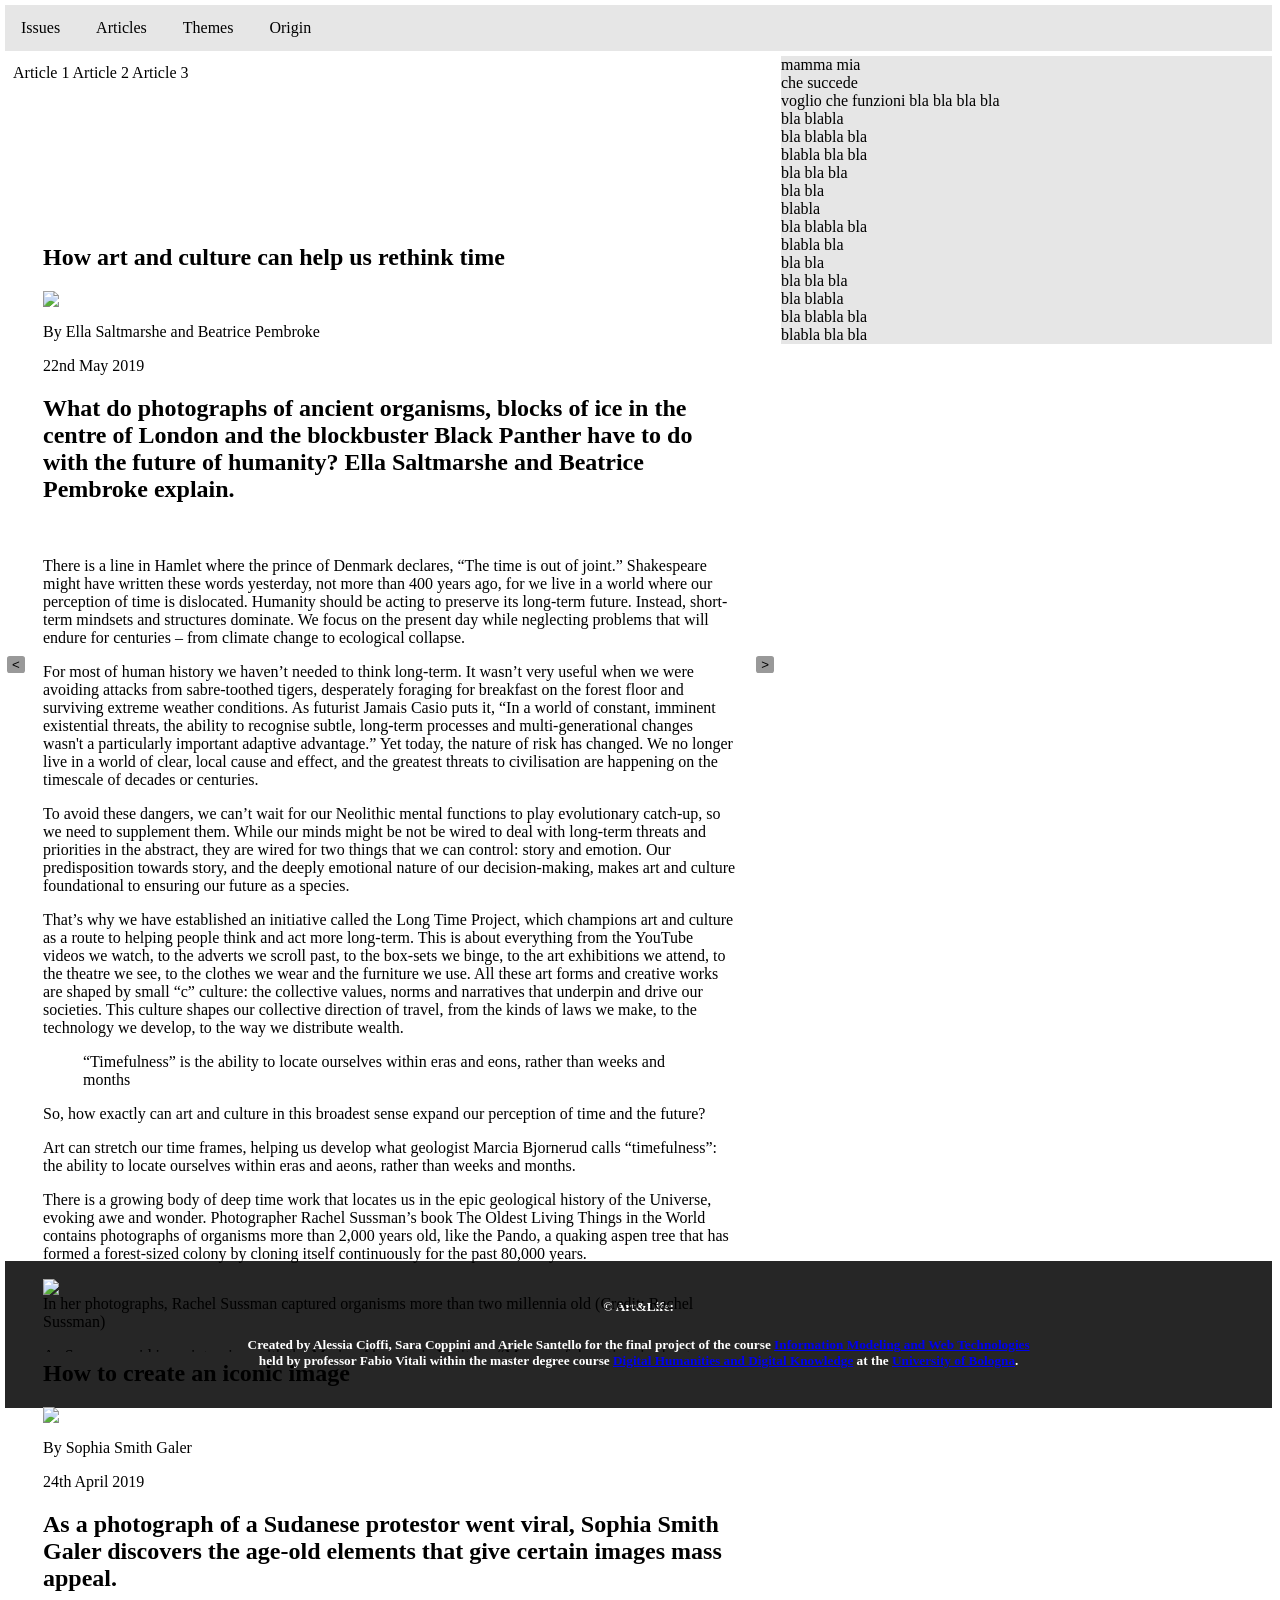
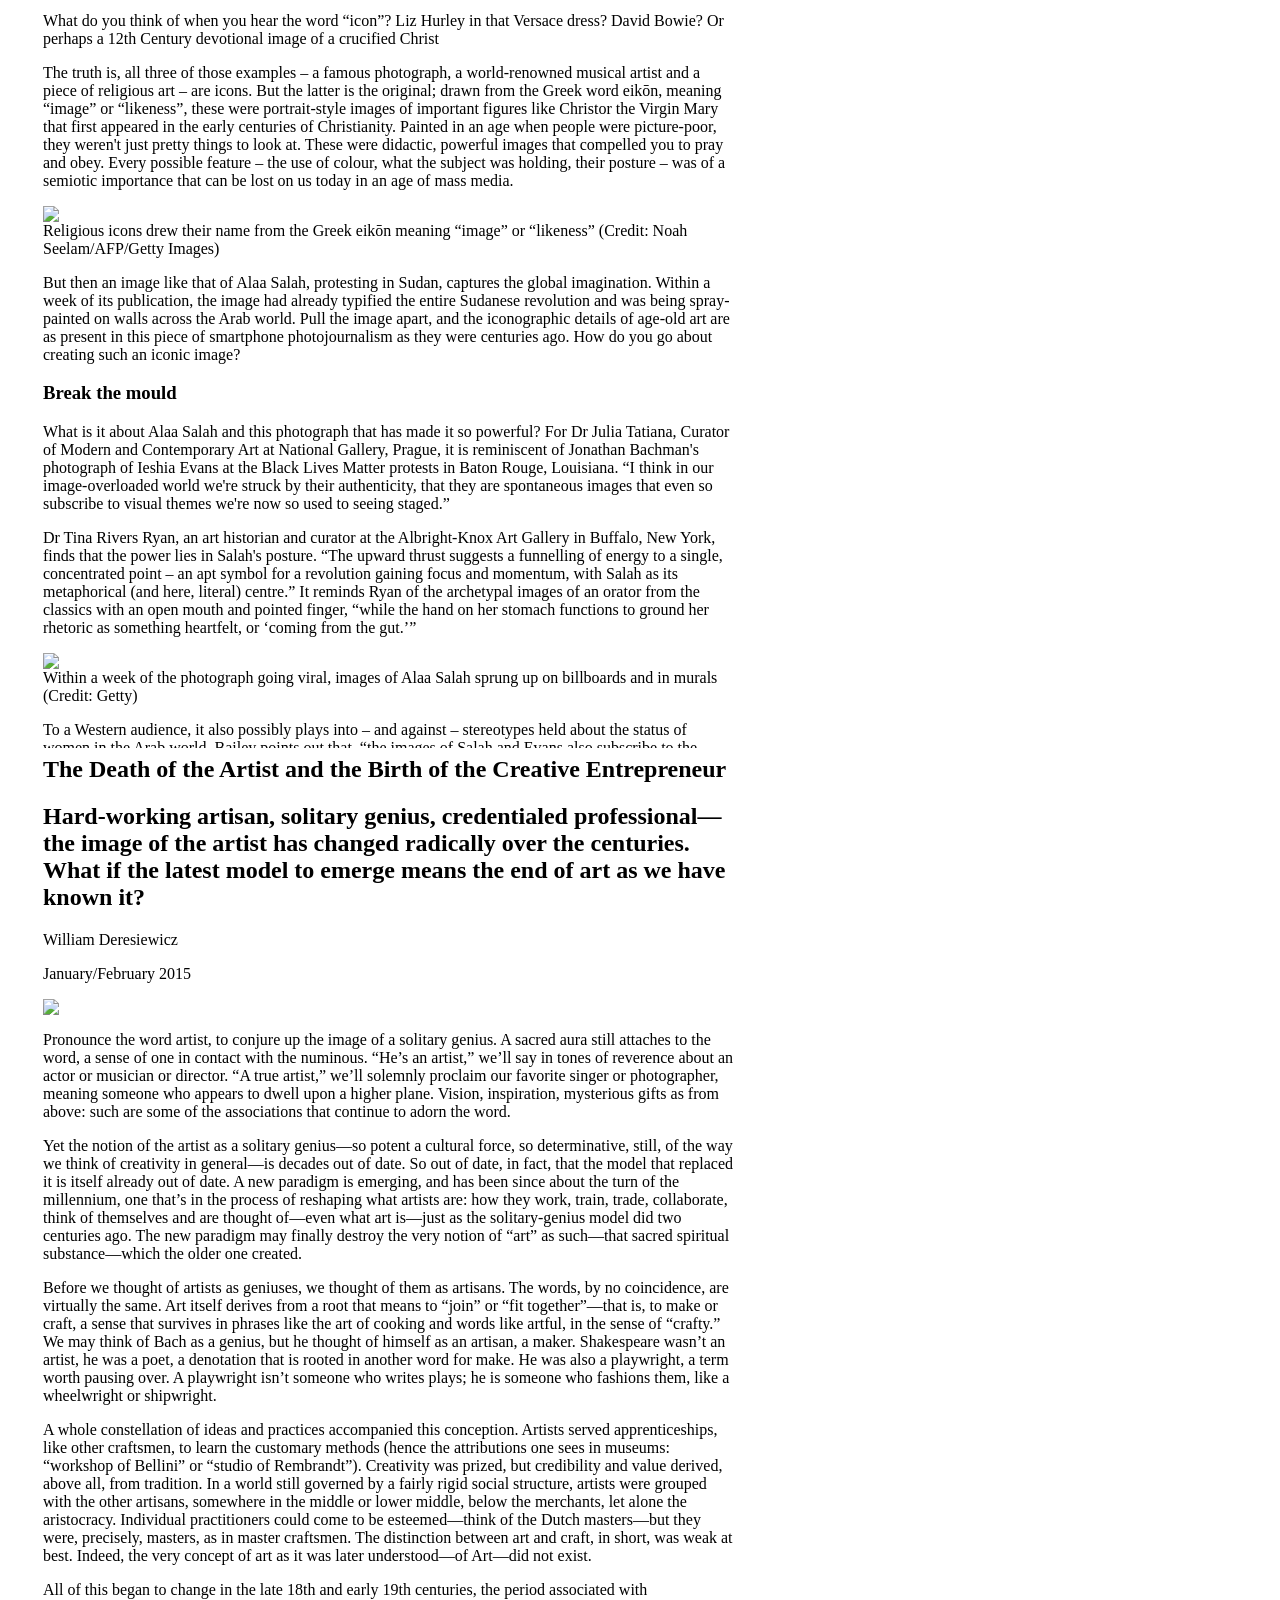
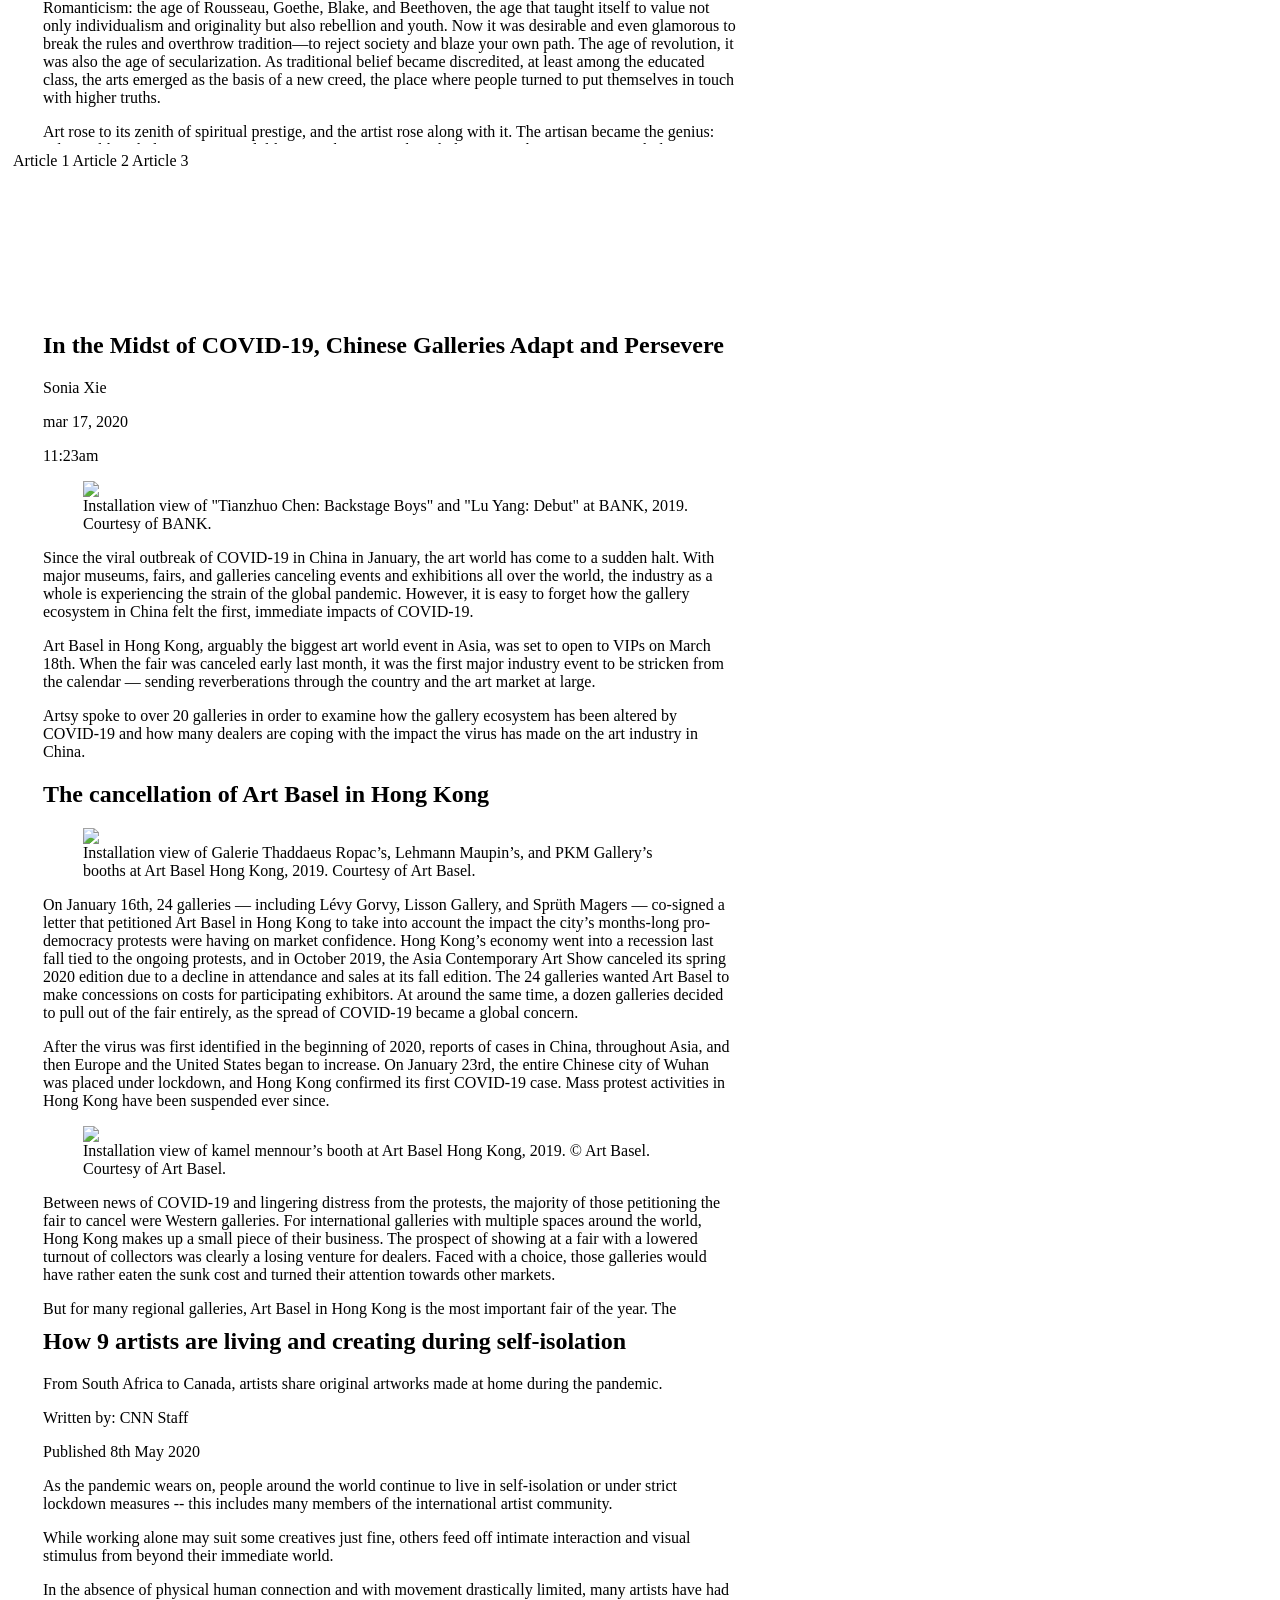
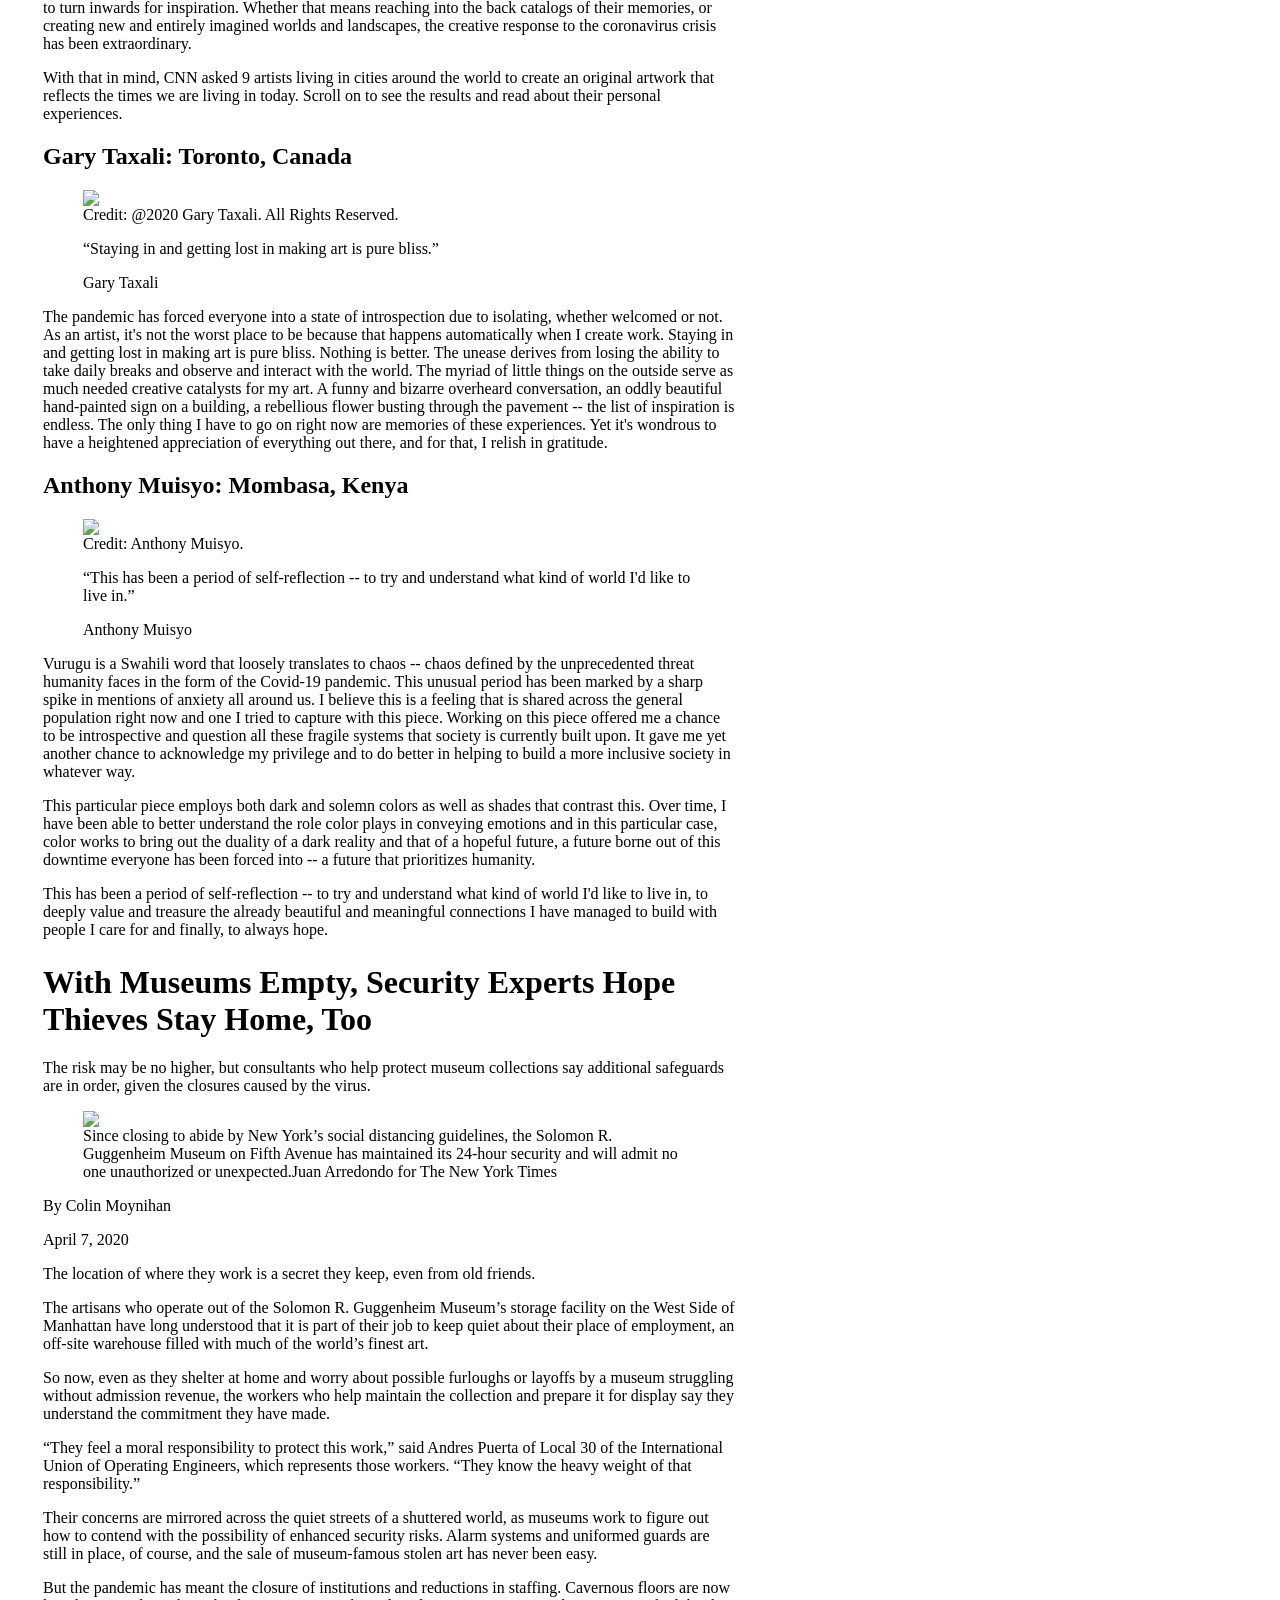
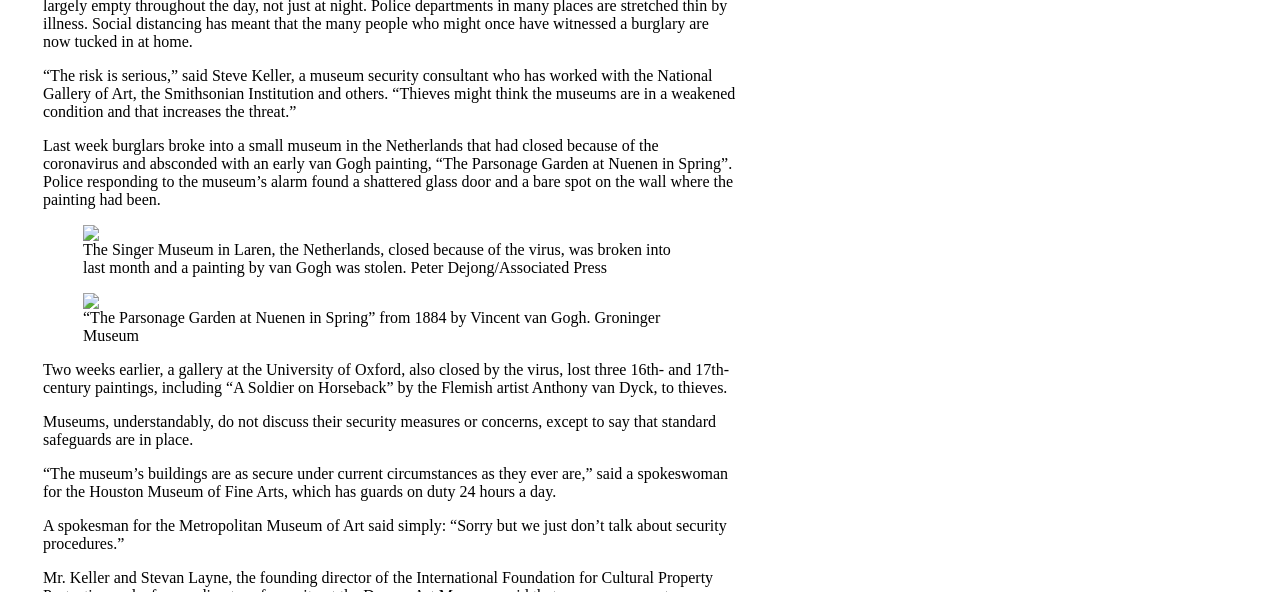
==== index.html @ c07aeda5 "Update index.html" ====
<!DOCTYPE>
<html>
	<head>
		<style>
			
			body{margin:0px;}

			/* styling selector navbar */

			ul {
			  list-style-type: none;
			  margin: 0;
			  padding: 0;
			  overflow: hidden;
			  background-color: #e6e6e6;
			  /* position: sticky;
			  width: 100%; */
			}
                     
			li {
			  /* float: left; */
			}

			li a, .dropbtn {
			  display: inline-block;
			  color: black;
			  text-align: center;
			  padding: 14px 16px;
			  text-decoration: none;
			  /* font-size: 17px; */
			}

			li a:hover, .dropdown:hover .dropbtn {
			  background-color: #a6a6a6;
			  color: black;
			}
                     
			/*
			.topnav a.active {
			  background-color: #1a1a1a;
			  color: white

			}

			.topnav .icon {  
			  display: none;
			}

			@media screen and (max-width: 500px) {
			      .topnav a {
			      float: none;
			      display: block;
			    }
			}
			*/
                 
			li{
			  display: inline-block;
			}

			.dropdown-content {
			  display: none;
			  position: absolute;
			  background-color: #e6e6e6;
			  min-width: 160px;
			  box-shadow: 0px 0px 16px 0px rgba(0,0,0,0.2);
			  z-index: 1;
			}

			.dropdown-content a {
			  color: black;
			  padding: 12px 16px;
			  text-decoration: none;
			  display: block;
			  text-align: left;
			}

			.dropdown-content a:hover {background-color: #a6a6a6;}

			.dropdown:hover .dropdown-content {
			  display: block;
			}

			#grid-container {
				display: grid;
				grid-template-areas:
				'header header header header header'
				'main main main side side'
				'footer footer footer footer footer';
				grid-gap: 5px;
				padding: 5px;
				width: 99%;
  				height: 99%;
				/*grid-template-columns: 3fr 2fr;
				grid-template-rows: 50px 1fr 50px;*/
			}

			/* #grid-container > div {
				background-color: grey;
				padding: 20px 0;
			}
			*/

			#content { 
				grid-area: main;
				position: relative;
			}

			#metadata { grid-area: side; }

			#top { grid-area: header; }

			#bottom { 
			grid-area: footer;
			}

			button {
				background: rgba(0,0,0,0.4);
				padding-left: 5px;
				padding-right: 5px;
				border: 0;
				border-radius: 15%;
  			}

			#prev {
		    	top: 50%;
		        z-index: 1;
		        position: absolute;
		        left: 2px;
					 
			}
		    
		    #next {
		        top: 50%;
		        z-index: 1;
		        position: absolute;
		        right: 2px;
			}

			.article {
				padding-left: 30px;
				padding-right: 32px;
			}
                
		</style>
		
		<link rel="stylesheet" type="text/css" href="">
		<link rel="schema.DC" href="http://purl.org/dc/elements/1.1/" />
		<link rel="schema.DCTERMS" href="http://purl.org/dc/terms/" />

		<meta name="DC.title" lang="en" content="" />
		<meta name="DC.creator" content="" />
		<meta name="DC.creator" content="" />
		<meta name="DCTERMS.issued" scheme="DCTERMS.W3CDTF" content="" />
		<meta name="DC.publisher" content="" />
		<meta name="DC.identifier" scheme="DCTERMS.URI" content="" />
		<meta name="DC.format" scheme="DCTERMS.IMT" content="text/html" />
		<meta name="DC.type" scheme="DCTERMS.DCMIType" content="Text" />
	</head>


	<body>
		<div id="grid-container">
			<div id="top">
				<ul id="selectorNav">
					<li class="dropdown"><a class="dropbtn">Issues</a>
						<div class="dropdown-content">
							<a class="buttonIssue" onclick="changeIssue('issue1')">Art and Society</a>
							<a class="buttonIssue" onclick="changeIssue('issue2')">Art and Covid-19</a>
							<a>Art and Ecology</a>
						</div>
					</li>	
					<li class="dropdown"><a class="dropbtn">Articles</a>
						<div class="dropdown-content" id="changeArguments">
							<a class="buttonArticle" onclick="changeArticle(); hidePrev()">Article 1</a>
							<a class="buttonArticle" onclick="changeArticle()">Article 2</a>
						    <a class="buttonArticle" onclick="changeArticle(); hideNext()">Article 3</a>
						</div>
					</li>
					<!-- <li><a href="#news">Disclaimer</a></li> -->
				  	<li class="dropdown"><a class="dropbtn">Themes</a>
						<div class="dropdown-content">
							<a href="#" onclick="changeCSS('PROVA_CSS.css', 0);">Stile di prova 1</a>
							<a href="#" onclick="changeCSS('PROVA2_CSS.css', 0);">Stile di prova 2</a>
							<a>Between 1500 and 1800</a>
							<a>XIX Century</a>
							<a>First half of XX Century</a>
							<a>Second half of XX Century</a>
							<a>Late XX Century - Start of XXI Century (print)</a>
							<a>2021-2025 (screen + print)</a>
						</div>
				  	</li>
				  	<li><a class="buttonIssue" id="Origin">Origin</a></li>

				</ul>

				<script src="PROVA_js.js"></script>	

			</div> <!-- si chiude il div top in cui c'è il selector e la navbar generica -->			

			<div id="content">
				<!-- bottone per articolo precedente -->
				<button id="prev" onclick="prevArticle()"/>&lt;</button>
				<button id="next" onclick="nextArticle()"/>&gt;</button>
				<script src="PROVA_js.js"></script>

				<!-- issue 1 -->

				<div id="issue1">
					
					<!-- cover page 1 -->
					
					<div id="coverPage1">
						<iframe src="cover_page1.html" name="coverPage1" id="coverPage1" frameborder="0" border="0" cellspacing="0" style="border-style: none; width: 100%; height: 15%;"></iframe>
					</div>

					<!-- article 1 -->

					<div class="article1 article">
						<iframe src="art1-bbc1.html" name="iframe1" id="iframe1" frameborder="0" border="0" cellspacing="0" style="border-style: none; width: 100%; height: 93%"></iframe>
			    	</div>

					<!-- article 2 -->

					<div class="article2 article">
						<iframe src="art2-bbc2.html" name="iframe2" id="iframe2" frameborder="0" border="0" cellspacing="0" style="border-style: none; width: 100%; height: 83%;"></iframe>
			    	</div>

					<!-- article 3 -->

					<div class="article3 article">
						<iframe src="art3-Atl.html" name="iframe3" id="iframe3" frameborder="0" border="0" cellspacing="0" style="border-style: none; width: 100%; height: 83%;"></iframe>
			    	</div>
			    	
			    </div>

				<!-- issue 2 -->

				<div id="issue2">
					
					<!-- cover page 2 -->
					
					<div id="coverPage2">
						<iframe src="cover_page2.html" name="coverPage2" id="coverPage2" frameborder="0" border="0" cellspacing="0" style="border-style: none;width: 100%; height: 15%;"></iframe>
					</div>

					<!-- article 1 -->

					<div class="article1 article">
						<iframe src="art1-artsy.html" name="iframe4" id="iframe4" frameborder="0" border="0" cellspacing="0" style="border-style: none;width: 100%; height: 83%;"></iframe>
			    	</div>

					<!-- article 2 -->

					<div class="article2 article">
						<iframe src="art2-cnn.html" name="iframe5" id="iframe5" frameborder="0" border="0" cellspacing="0" style="border-style: none;width: 100%; height: 103%;"></iframe>
			    	</div>

			        <!-- article 3 -->

			        <div class="article3 article">
						<iframe src="art3-nyt1.html" name="iframe6" id="iframe6" frameborder="0" border="0" cellspacing="0" style="border-style: none;width: 100%; height: 103%;"></iframe>
				    </div>

		    	</div>
		    </div> <!-- si chiude il div content -->

		    <div id="metadata">  <!-- div che contiene il metadata viewer -->
		    	<!-- fare tre liste per ogni issue -->
		    	<ul id="listIssue1">mamma mia</ul>
		    	<ul id="listIssue2">che succede</ul>
		    	<ul id="listIssue3">voglio che funzioni
				    bla
				    bla
				    bla
				    bla
				<br>
				    bla
				    blabla
				<br>
				    bla
				    blabla
				    bla
				<br>
				    blabla
				    bla
				    bla
				<br>
				 bla
				    bla
				    bla
				<br>
				    bla
				    bla
				<br>
				    blabla
				    
				<br>bla
				    blabla
				    bla
				<br>    
					blabla
				    bla
				<br>    
					bla
				 	bla
				<br>
					bla
				    bla
				    bla
				<br>
				    bla
				    blabla
				<br>    
					bla
				    blabla
				    bla
				<br>    
					blabla
				    bla
				    bla
				</ul>

		</div> <!-- si chiude il div che contiene il metadata viewer -->

		<div id="bottom"   style="text-align: justify; text-align: center; padding: 1em; background: rgba(38, 38, 38); color: white; margin-top: 0em; margin-bottom: 0em;margin-left: 0em; margin-right: 0em;"> <!-- text-align: justify; background: rgba(38, 38, 38); color: white; -->
		    <h5>© Art&amp;Life:</h5>  
			<h5>Created by Alessia Cioffi, Sara Coppini and Ariele Santello for the final project of the course <a href="https://www.unibo.it/it/didattica/insegnamenti/insegnamento/2019/424627">Information Modeling and Web Technologies</a> 
      				<br>	
     				held by professor Fabio Vitali within the master degree course <a href="https://corsi.unibo.it/2cycle/DigitalHumanitiesKnowledge">Digital Humanities and Digital Knowledge</a> at the <a href="https://www.unibo.it/en/homepage">University of Bologna</a>.
			</h5>
      		</div>

      	</div> <!-- si chiude il div grid-container -->

	</body>
</html>
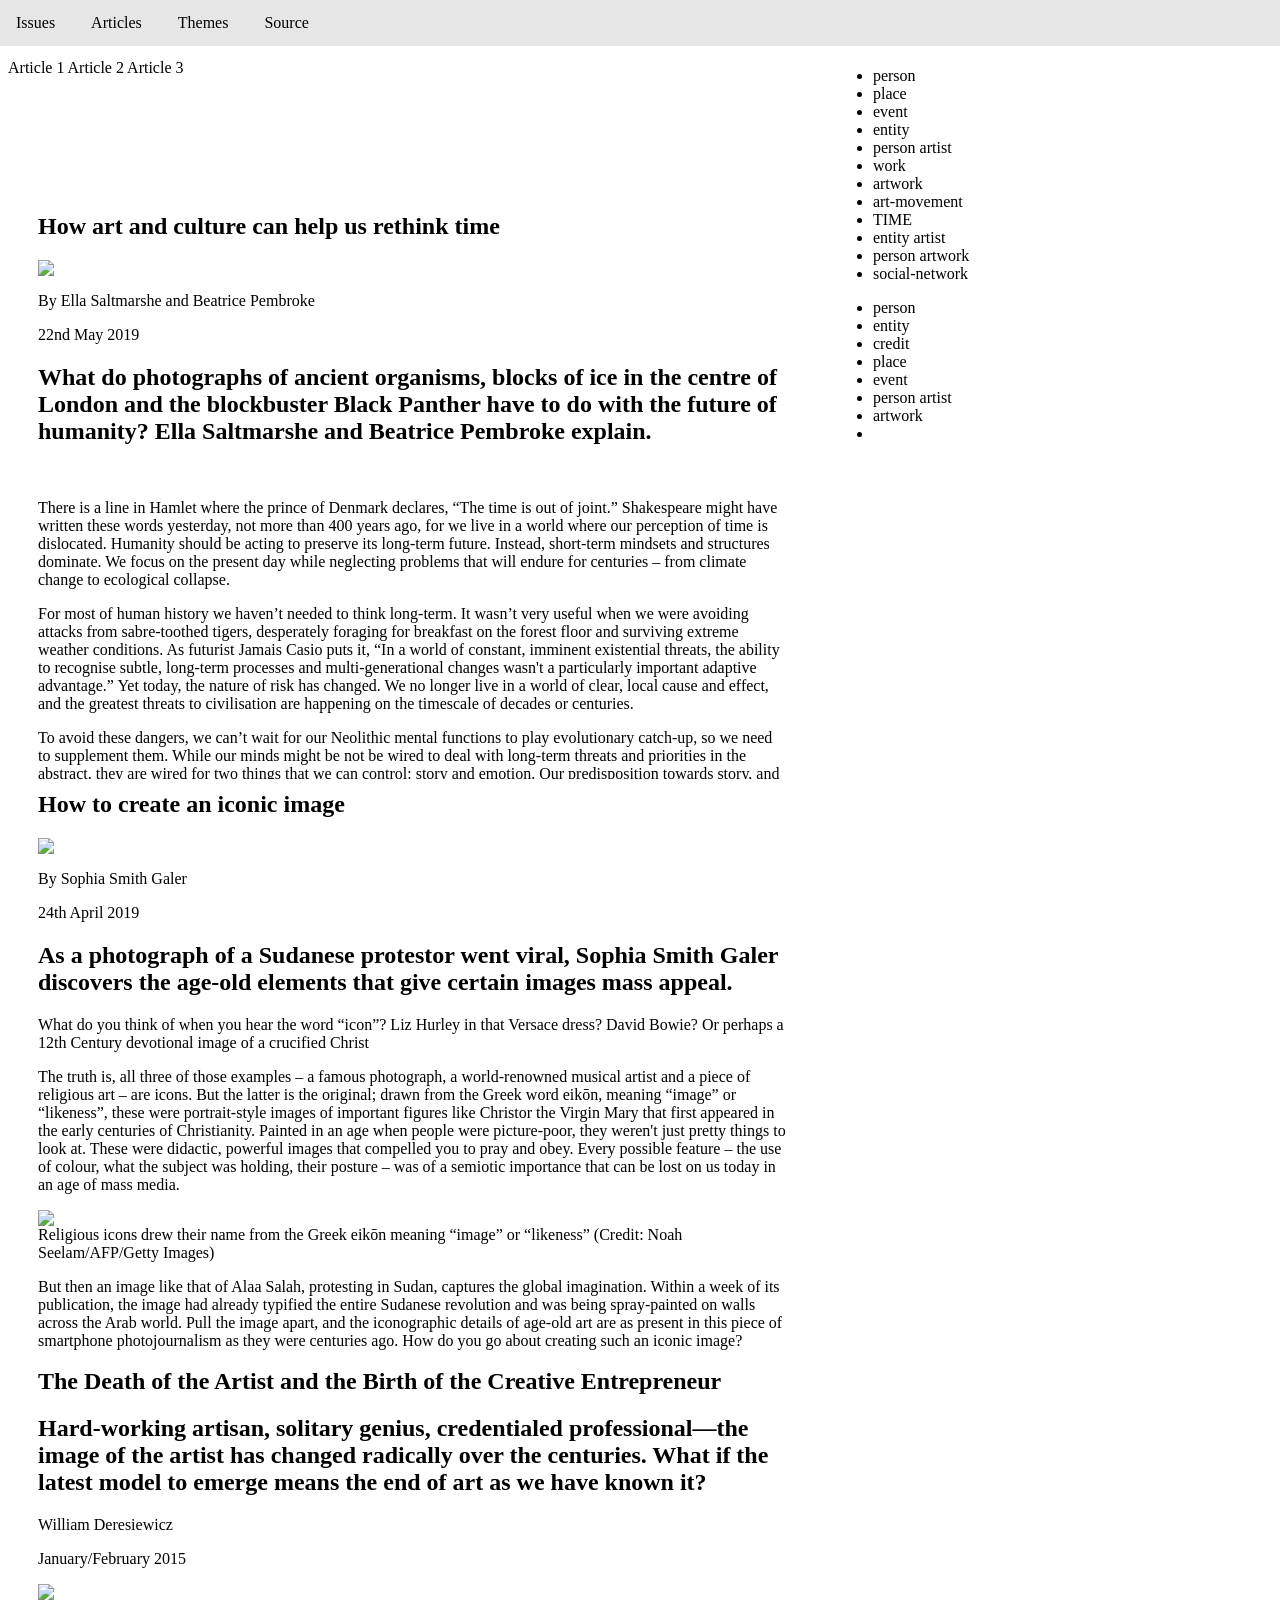
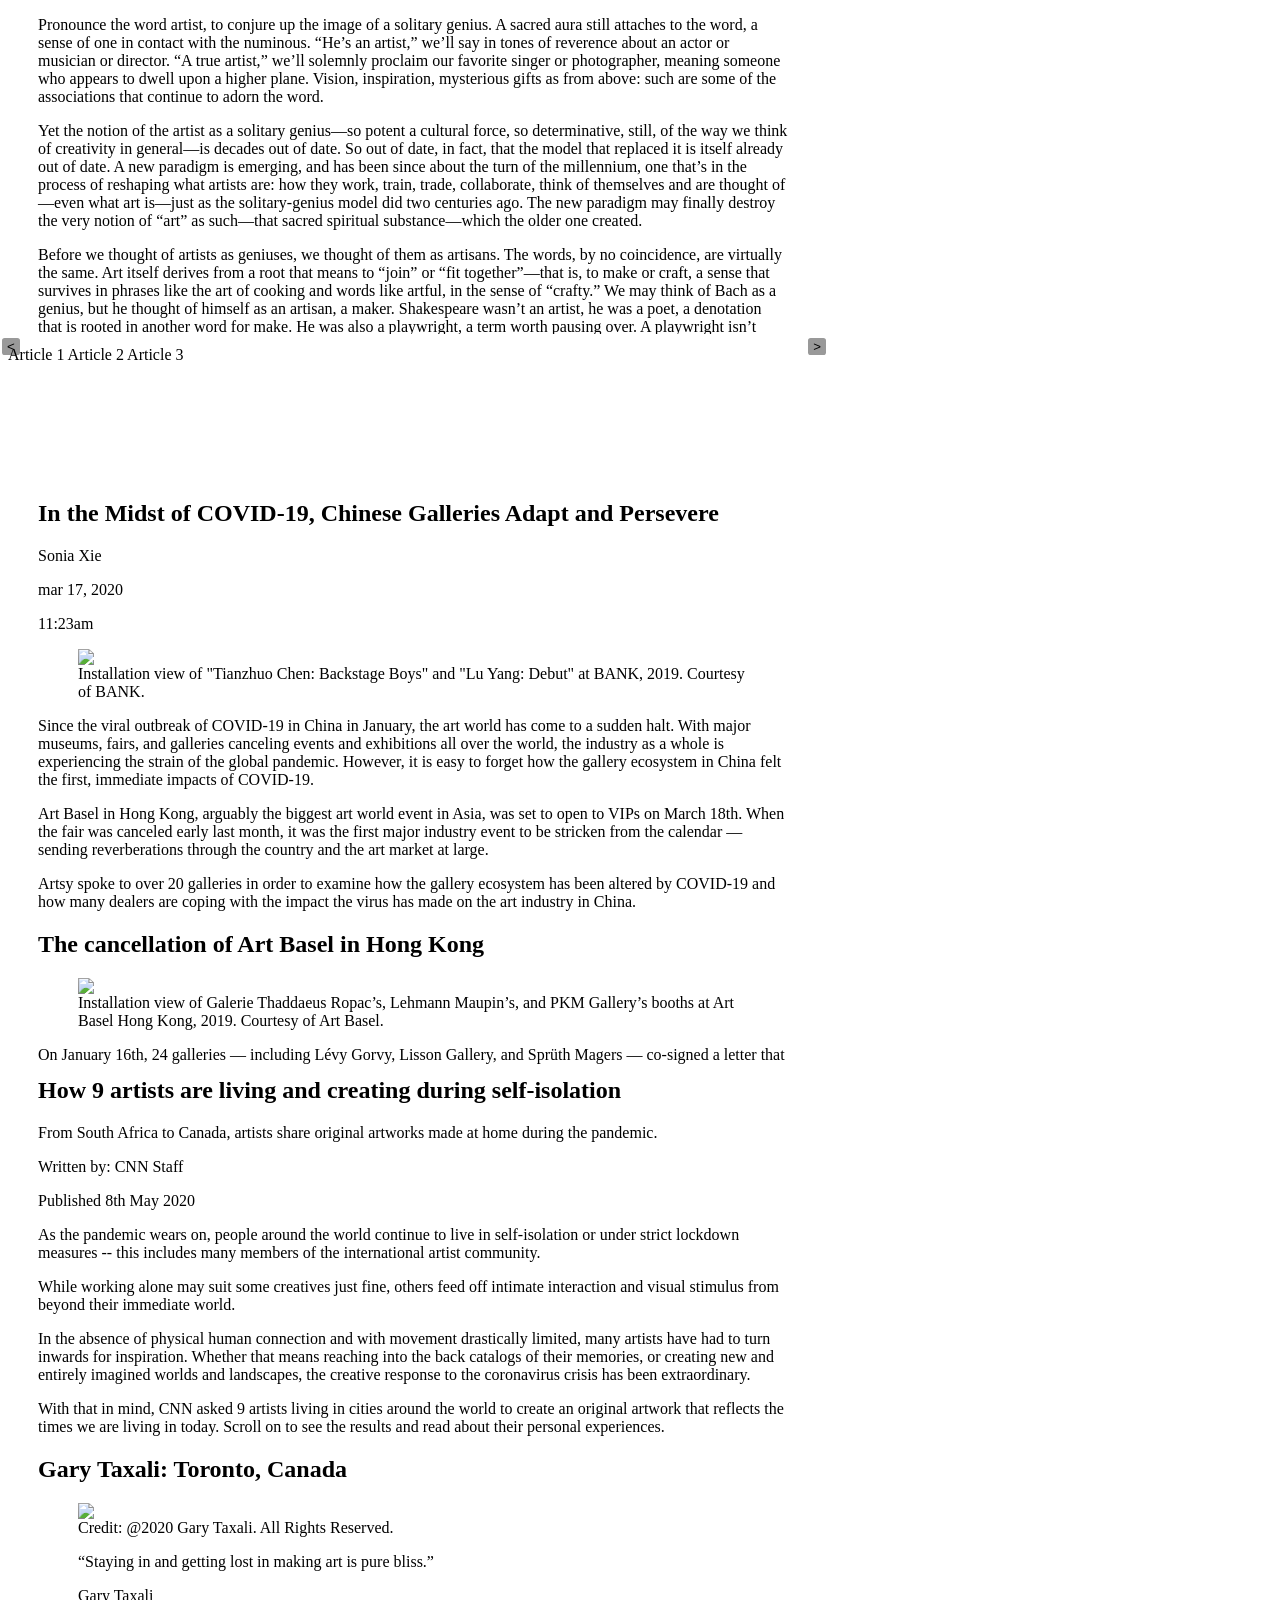
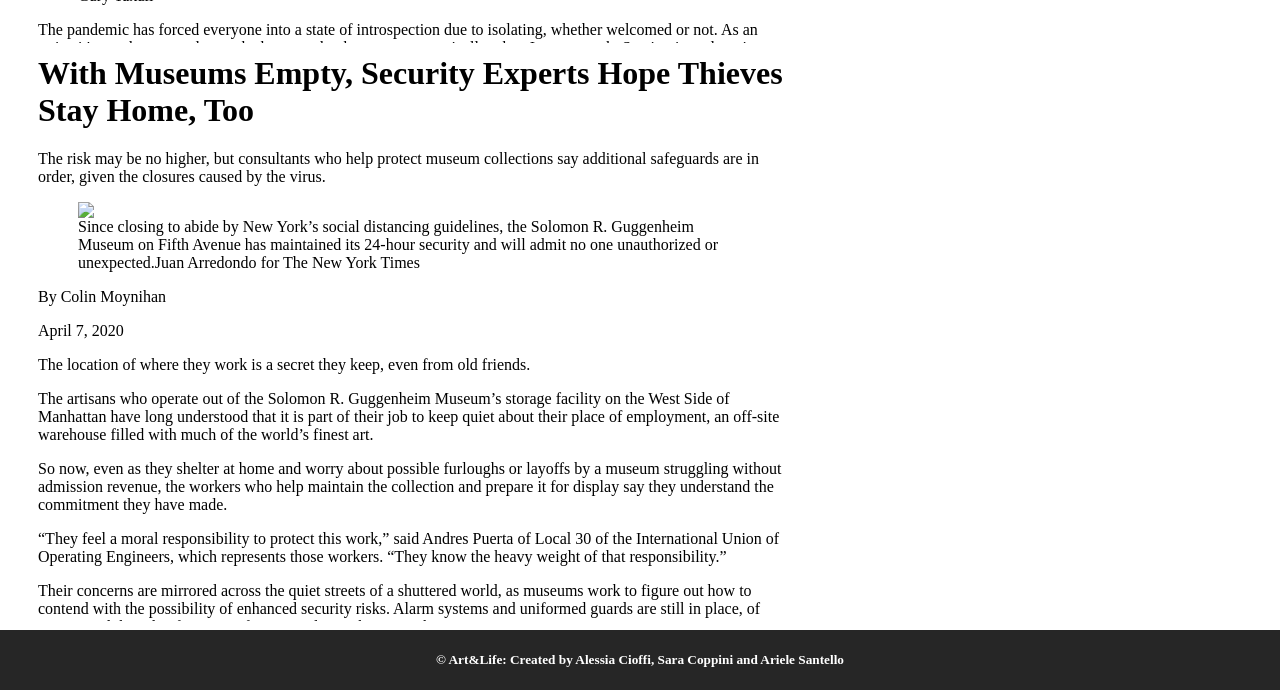
==== commit 1e4970d5: "Update index.html" ====
--- a/index.html
+++ b/index.html
@@ -1,13 +1,52 @@
-<!DOCTYPE>
+<!DOCTYPE html>
 <html>
 	<head>
 		<style>
 			
 			body{margin:0px;}
+				
+			/*
+			.buttonStyle {
+			  background-color: #4CAF50;
+			  border: none;
+			  color: white;
+			  padding: 15px 32px;
+			  text-align: center;
+			  text-decoration: none;
+			  display: inline-block;
+			  font-size: 16px;
+			  margin: 4px 2px;
+			  cursor: pointer;
+			}
+			.buttonIssue {
+			  background-color: #4CAF50;
+			  border: none;
+			  color: white;
+			  padding: 15px 32px;
+			  text-align: center;
+			  text-decoration: none;
+			  display: inline-block;
+			  font-size: 16px;
+			  margin: 4px 2px;
+			  cursor: pointer;
+			}
+			.buttonArticle {
+			  background-color: #4CAF50;
+			  border: none;
+			  color: white;
+			  padding: 15px 32px;
+			  text-align: center;
+			  text-decoration: none;
+			  display: inline-block;
+			  font-size: 16px;
+			  margin: 4px 2px;
+			  cursor: pointer;
+			}
+			*/
 
 			/* styling selector navbar */
 
-			ul {
+			#selectorNav {
 			  list-style-type: none;
 			  margin: 0;
 			  padding: 0;
@@ -16,12 +55,12 @@
 			  /* position: sticky;
 			  width: 100%; */
 			}
-                     
-			li {
-			  /* float: left; */
-			}
-
-			li a, .dropbtn {
+            
+            #selectorNav > li {
+			  display: inline-block;
+			}
+
+			#Origin, .dropbtn {
 			  display: inline-block;
 			  color: black;
 			  text-align: center;
@@ -30,7 +69,7 @@
 			  /* font-size: 17px; */
 			}
 
-			li a:hover, .dropdown:hover .dropbtn {
+			#selectorNav > li a:hover, .dropdown:hover .dropbtn {
 			  background-color: #a6a6a6;
 			  color: black;
 			}
@@ -53,10 +92,6 @@
 			    }
 			}
 			*/
-                 
-			li{
-			  display: inline-block;
-			}
 
 			.dropdown-content {
 			  display: none;
@@ -88,10 +123,11 @@
 				'main main main side side'
 				'footer footer footer footer footer';
 				grid-gap: 5px;
-				padding: 5px;
-				width: 99%;
-  				height: 99%;
-				/*grid-template-columns: 3fr 2fr;
+			/*	padding: 5px;  */
+			/*	width: 100%;  */
+  				height: 100%;
+			/*	grid-auto-rows: min-content;
+				grid-template-columns: 3fr 2fr;
 				grid-template-rows: 50px 1fr 50px;*/
 			}
 
@@ -99,14 +135,25 @@
 				background-color: grey;
 				padding: 20px 0;
 			}
+
+			stile dei due div contenitori sia degli articoli che del metadata viewer
+			.split {
+			  height: 90%;
+			  width: 50%;
+			  position: fixed;
+			  z-index: 1;
+			  top: 0;
+			  overflow-x: hidden;
+			  padding-top: 20px;
+			  bottom: 0;
+			}
 			*/
-
-			#content { 
-				grid-area: main;
+			#content {
+				grid-area: main; 
 				position: relative;
 			}
 
-			#metadata { grid-area: side; }
+			#metadata { grid-area: side; overflow: scroll;}
 
 			#top { grid-area: header; }
 
@@ -114,7 +161,7 @@
 			grid-area: footer;
 			}
 
-			button {
+			button#prev, button#next  {
 				background: rgba(0,0,0,0.4);
 				padding-left: 5px;
 				padding-right: 5px;
@@ -156,10 +203,12 @@
 		<meta name="DC.identifier" scheme="DCTERMS.URI" content="" />
 		<meta name="DC.format" scheme="DCTERMS.IMT" content="text/html" />
 		<meta name="DC.type" scheme="DCTERMS.DCMIType" content="Text" />
+		<!-- <script src="https://ajax.googleapis.com/ajax/libs/jquery/3.5.1/jquery.min.js" type="text/javascript"></script>
+		<script>$('a.wikiLink').click(function(event){event.stopPropagation();});</script> -->
 	</head>
 
 
-	<body>
+	<body onload="metadataViewer ()">
 		<div id="grid-container">
 			<div id="top">
 				<ul id="selectorNav">
@@ -177,6 +226,44 @@
 						    <a class="buttonArticle" onclick="changeArticle(); hideNext()">Article 3</a>
 						</div>
 					</li>
+					<!-- <a class="buttonArticle" onclick="changeArticle()">Article 3</a>
+							<a class="buttonArticle" onclick="changeArticle()">Article 4</a> -->
+					
+					<!-- navbar con doppio dropdown: (problema: quando si va in hover sull'elemento <li>Issues</li>, si sovrebbero vedere solo tre elementi: issue 1, issue 2, issue 3. Solo una volte andati in hover su uno di questi tre elementi, solo allora si dovrebbero vedere gli articoli. Bisogna dare una classe specifica all'elemento <li>Issue 1</li> (come per gli altri due issue) che lo renda sia dropdown-content che dropdown container)
+				  	<li class="dropdown"><a class="dropbtn">Issues</a>
+				  		<div class="dropdown-content">
+				      		<li class="dropdown"><a class="dropbtn buttonIssue" onclick="changeIssue('issue1')">Issue 1</a>
+				      			<div class="dropdown-content changeArguments">
+				      				<a class="buttonIssue" onclick="changeIssue('issue1')">Cover page</a>
+				      				<a class="buttonArticle" onclick="changeArticle()">Article 1</a>
+				      				<a class="buttonArticle" onclick="changeArticle()">Article 2</a>
+				      				<a class="buttonArticle" onclick="changeArticle()">Article 3</a>
+				      				<a class="buttonArticle" onclick="changeArticle()">Article 4</a>
+				      				<a class="buttonArticle" onclick="changeArticle()">Article 5</a>
+				      			</div>
+				      		</li>
+				      		<li class="dropdown"><a class="dropbtn buttonIssue" onclick="changeIssue('issue2')">Issue 2</a>
+				      			<div class="dropdown-content changeArguments">
+				      				<a class="buttonIssue" onclick="changeIssue('issue2')">Cover page</a>
+				      				<a class="buttonArticle" onclick="changeArticle()">Article 1</a>
+				      				<a class="buttonArticle" onclick="changeArticle()">Article 2</a>
+				      				<a class="buttonArticle" onclick="changeArticle()">Article 3</a>
+				      				<a class="buttonArticle" onclick="changeArticle()">Article 4</a>
+				      				<a class="buttonArticle" onclick="changeArticle()">Article 5</a>
+				      			</div>
+				      		</li>
+				      		<li class="dropdown"><a class="dropbtn">Issue 3</a>
+				      			<div class="dropdown-content changeArguments">
+				      				<a class="buttonIssue">Cover page</a>
+				      				<a class="buttonArticle" onclick="changeArticle()">Article 1</a>
+				      				<a class="buttonArticle" onclick="changeArticle()">Article 2</a>
+				      				<a class="buttonArticle" onclick="changeArticle()">Article 3</a>
+				      				<a class="buttonArticle" onclick="changeArticle()">Article 4</a>
+				      				<a class="buttonArticle" onclick="changeArticle()">Article 5</a>
+				      			</div>
+				      		</li>
+				    	</div>
+				  	</li> -->
 					<!-- <li><a href="#news">Disclaimer</a></li> -->
 				  	<li class="dropdown"><a class="dropbtn">Themes</a>
 						<div class="dropdown-content">
@@ -190,11 +277,48 @@
 							<a>2021-2025 (screen + print)</a>
 						</div>
 				  	</li>
-				  	<li><a class="buttonIssue" id="Origin">Origin</a></li>
-
+				  	<li><a class="buttonIssue" id="Origin">Source</a></li>
 				</ul>
 
 				<script src="PROVA_js.js"></script>	
+
+
+				<!--  bottoni per cambiare stile
+					
+				<a class="buttonStyle" href="#" onclick="changeCSS('PROVA_CSS.css', 0);">Style 1</a>
+				<a class="buttonStyle" href="#" onclick="changeCSS('PROVA2_CSS.css', 0);">Style 2</a>
+				<script src="PROVA_js.js"></script>
+
+				bottoni per cambiare issue
+
+				<a class="buttonIssue" onclick="changeIssue('issue1')">Issue 1</a>
+				<a class="buttonIssue" onclick="changeIssue('issue2')">Issue 2</a>
+				<script src="PROVA_js.js"></script>
+
+				bottoni per cambiare articolo
+
+				<div id="changeArguments">
+
+					<a class="buttonArticle" onclick="changeArticle()">Article 1</a>
+					<a class="buttonArticle" onclick="changeArticle()">Article 2</a>
+					<a class="buttonArticle" onclick="changeArticle()">Article 3</a>
+					<script src="PROVA_js.js"></script>
+					<br>
+					<br>
+
+				</div>
+				
+			 	bottoni per andare all'articolo di origine del testo 
+
+				<a class="buttonIssue" id="Origin">Origin</a>
+				<a class="buttonIssue" onclick="prevArticlee()">Previous article</a>
+				<script src="PROVA_js.js"></script>-->
+				
+				
+				
+				<!-- testo prova
+
+				<p>woeihfòiwueHGFòIUwgeògiWòEIGUHwòoeughwueg</p> -->
 
 			</div> <!-- si chiude il div top in cui c'è il selector e la navbar generica -->			
 
@@ -217,19 +341,19 @@
 					<!-- article 1 -->
 
 					<div class="article1 article">
-						<iframe src="art1-bbc1.html" name="iframe1" id="iframe1" frameborder="0" border="0" cellspacing="0" style="border-style: none; width: 100%; height: 93%"></iframe>
+						<iframe src="art1-bbc1.html" name="iframe1" id="iframe1" frameborder="0" border="0" cellspacing="0" style="border-style: none; width: 100%; height: 35.85em"></iframe>
 			    	</div>
 
 					<!-- article 2 -->
 
 					<div class="article2 article">
-						<iframe src="art2-bbc2.html" name="iframe2" id="iframe2" frameborder="0" border="0" cellspacing="0" style="border-style: none; width: 100%; height: 83%;"></iframe>
+						<iframe src="art2-bbc2.html" name="iframe2" id="iframe2" frameborder="0" border="0" cellspacing="0" style="border-style: none; width: 100%; height: 35.85em;"></iframe>
 			    	</div>
 
 					<!-- article 3 -->
 
 					<div class="article3 article">
-						<iframe src="art3-Atl.html" name="iframe3" id="iframe3" frameborder="0" border="0" cellspacing="0" style="border-style: none; width: 100%; height: 83%;"></iframe>
+						<iframe src="art3-Atl.html" name="iframe3" id="iframe3" frameborder="0" border="0" cellspacing="0" style="border-style: none; width: 100%; height: 35.85em;"></iframe>
 			    	</div>
 			    	
 			    </div>
@@ -247,19 +371,19 @@
 					<!-- article 1 -->
 
 					<div class="article1 article">
-						<iframe src="art1-artsy.html" name="iframe4" id="iframe4" frameborder="0" border="0" cellspacing="0" style="border-style: none;width: 100%; height: 83%;"></iframe>
+						<iframe src="art1-artsy.html" name="iframe4" id="iframe4" frameborder="0" border="0" cellspacing="0" style="border-style: none;width: 100%; height: 35.85em;"></iframe>
 			    	</div>
 
 					<!-- article 2 -->
 
 					<div class="article2 article">
-						<iframe src="art2-cnn.html" name="iframe5" id="iframe5" frameborder="0" border="0" cellspacing="0" style="border-style: none;width: 100%; height: 103%;"></iframe>
+						<iframe src="art2-cnn.html" name="iframe5" id="iframe5" frameborder="0" border="0" cellspacing="0" style="border-style: none;width: 100%; height: 35.85em;"></iframe>
 			    	</div>
 
 			        <!-- article 3 -->
 
 			        <div class="article3 article">
-						<iframe src="art3-nyt1.html" name="iframe6" id="iframe6" frameborder="0" border="0" cellspacing="0" style="border-style: none;width: 100%; height: 103%;"></iframe>
+						<iframe src="art3-nyt1.html" name="iframe6" id="iframe6" frameborder="0" border="0" cellspacing="0" style="border-style: none;width: 100%; height: 35.85em;"></iframe>
 				    </div>
 
 		    	</div>
@@ -267,68 +391,15 @@
 
 		    <div id="metadata">  <!-- div che contiene il metadata viewer -->
 		    	<!-- fare tre liste per ogni issue -->
-		    	<ul id="listIssue1">mamma mia</ul>
-		    	<ul id="listIssue2">che succede</ul>
-		    	<ul id="listIssue3">voglio che funzioni
-				    bla
-				    bla
-				    bla
-				    bla
-				<br>
-				    bla
-				    blabla
-				<br>
-				    bla
-				    blabla
-				    bla
-				<br>
-				    blabla
-				    bla
-				    bla
-				<br>
-				 bla
-				    bla
-				    bla
-				<br>
-				    bla
-				    bla
-				<br>
-				    blabla
-				    
-				<br>bla
-				    blabla
-				    bla
-				<br>    
-					blabla
-				    bla
-				<br>    
-					bla
-				 	bla
-				<br>
-					bla
-				    bla
-				    bla
-				<br>
-				    bla
-				    blabla
-				<br>    
-					bla
-				    blabla
-				    bla
-				<br>    
-					blabla
-				    bla
-				    bla
-				</ul>
+		    	<ul id="listIssue1"></ul>
+		    	<ul id="listIssue2"></ul>
+		    	<!-- <ul id="listIssue3"></ul> -->
+			  
 
 		</div> <!-- si chiude il div che contiene il metadata viewer -->
 
-		<div id="bottom"   style="text-align: justify; text-align: center; padding: 1em; background: rgba(38, 38, 38); color: white; margin-top: 0em; margin-bottom: 0em;margin-left: 0em; margin-right: 0em;"> <!-- text-align: justify; background: rgba(38, 38, 38); color: white; -->
-		    <h5>© Art&amp;Life:</h5>  
-			<h5>Created by Alessia Cioffi, Sara Coppini and Ariele Santello for the final project of the course <a href="https://www.unibo.it/it/didattica/insegnamenti/insegnamento/2019/424627">Information Modeling and Web Technologies</a> 
-      				<br>	
-     				held by professor Fabio Vitali within the master degree course <a href="https://corsi.unibo.it/2cycle/DigitalHumanitiesKnowledge">Digital Humanities and Digital Knowledge</a> at the <a href="https://www.unibo.it/en/homepage">University of Bologna</a>.
-			</h5>
+		<div id="bottom"   style="text-align: justify; text-align: center; background: rgba(38, 38, 38); color: white; margin-top: 0em; margin-bottom: 0em;margin-left: 0em; margin-right: 0em;"> <!-- text-align: justify; background: rgba(38, 38, 38); color: white; -->
+		    <h5>© Art&amp;Life:   Created by Alessia Cioffi, Sara Coppini and Ariele Santello</h5>  
       		</div>
 
       	</div> <!-- si chiude il div grid-container -->
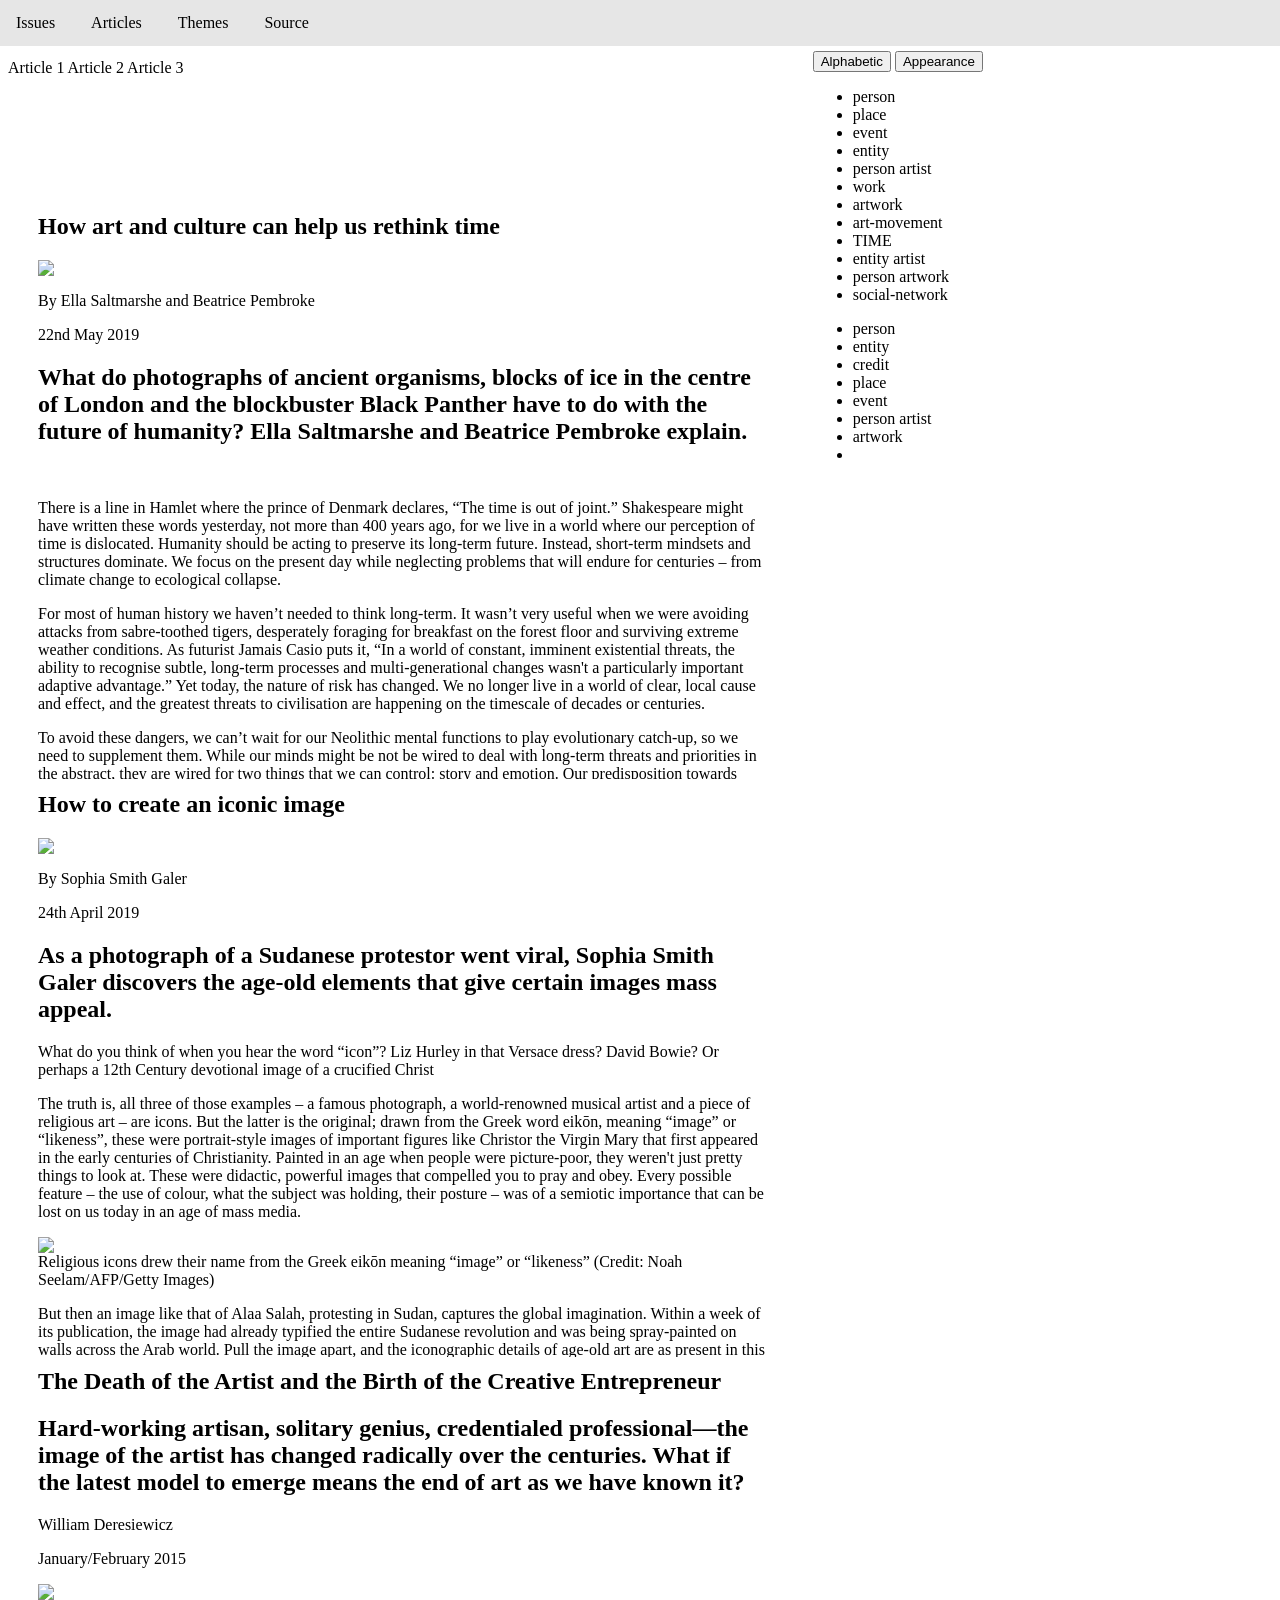
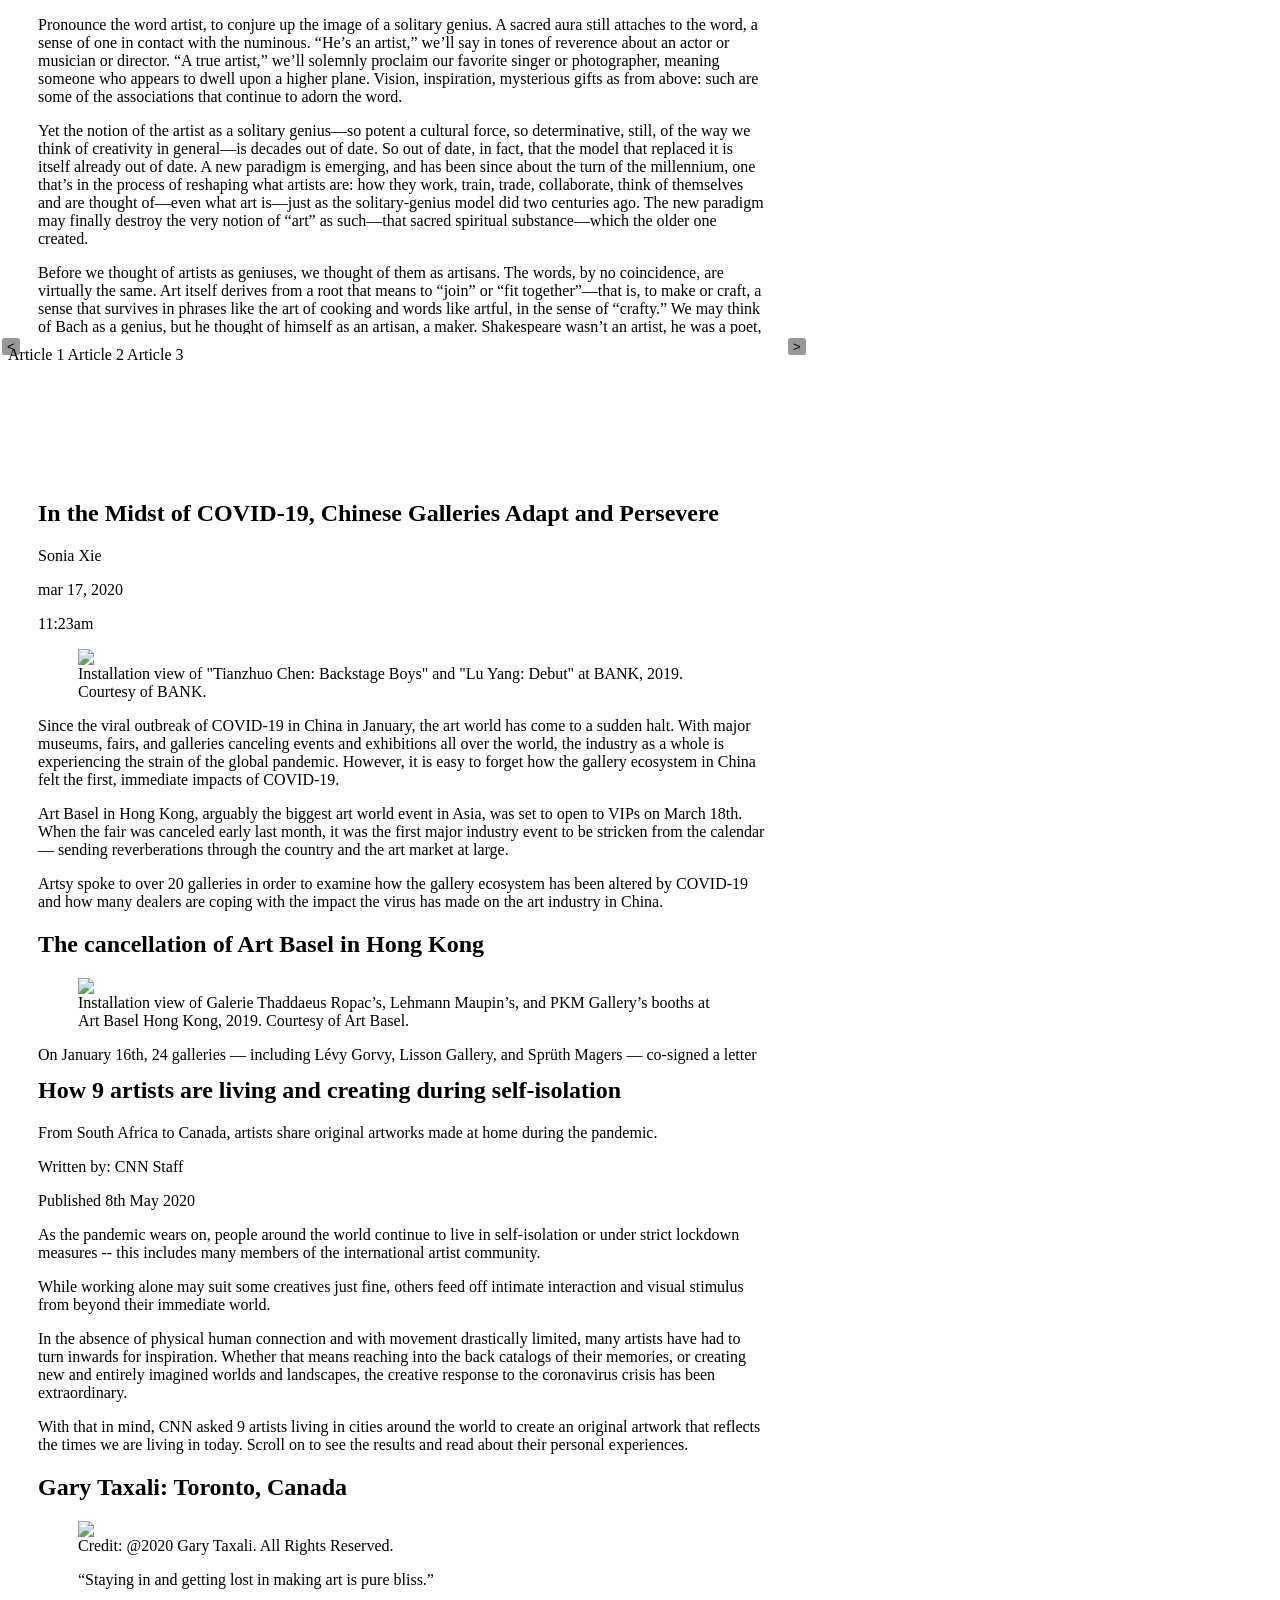
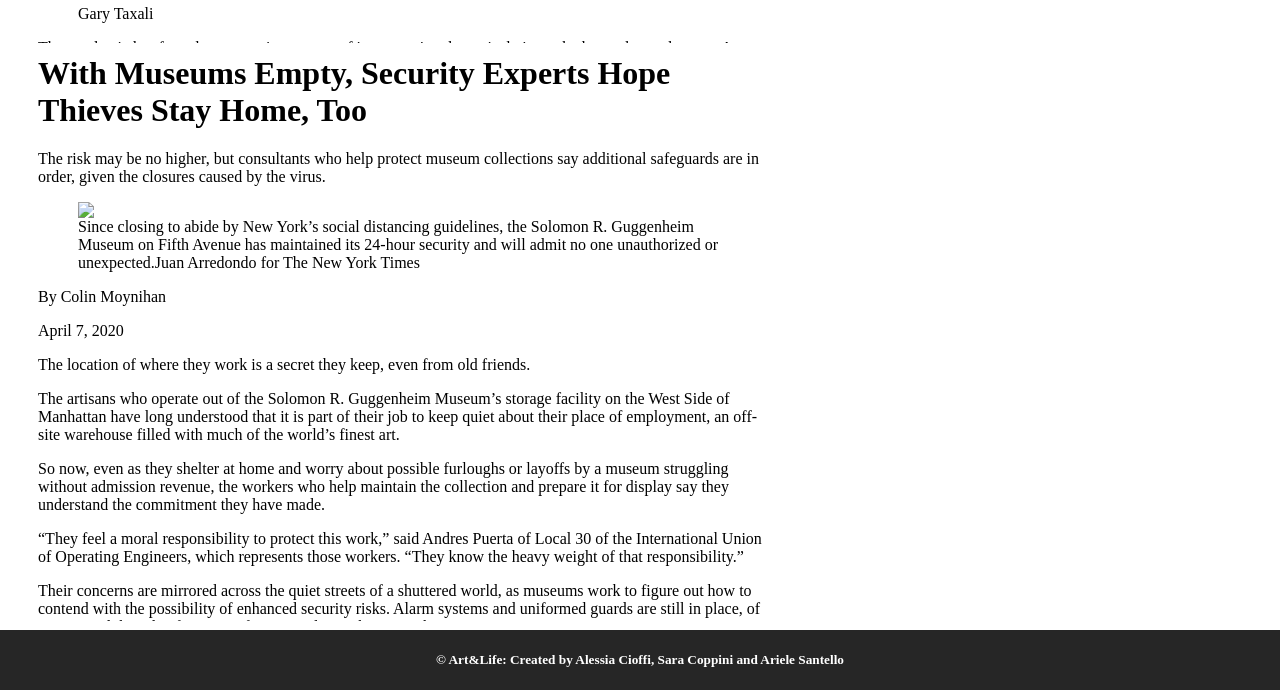
==== commit d9c358de: "hh" ====
--- a/index.html
+++ b/index.html
@@ -390,6 +390,12 @@
 		    </div> <!-- si chiude il div content -->
 
 		    <div id="metadata">  <!-- div che contiene il metadata viewer -->
+		    	
+		    	<div id="changeOrderBtns">
+		    		<button id="sort" onclick="sortOccurrences()">Alphabetic</button> <!-- bottone sort --> 
+					<button id="appearanceSort" onclick="sortByAppearance()">Appearance</button> <!-- bottone sort per ordine di comparsa --> 
+				</div>
+
 		    	<!-- fare tre liste per ogni issue -->
 		    	<ul id="listIssue1"></ul>
 		    	<ul id="listIssue2"></ul>
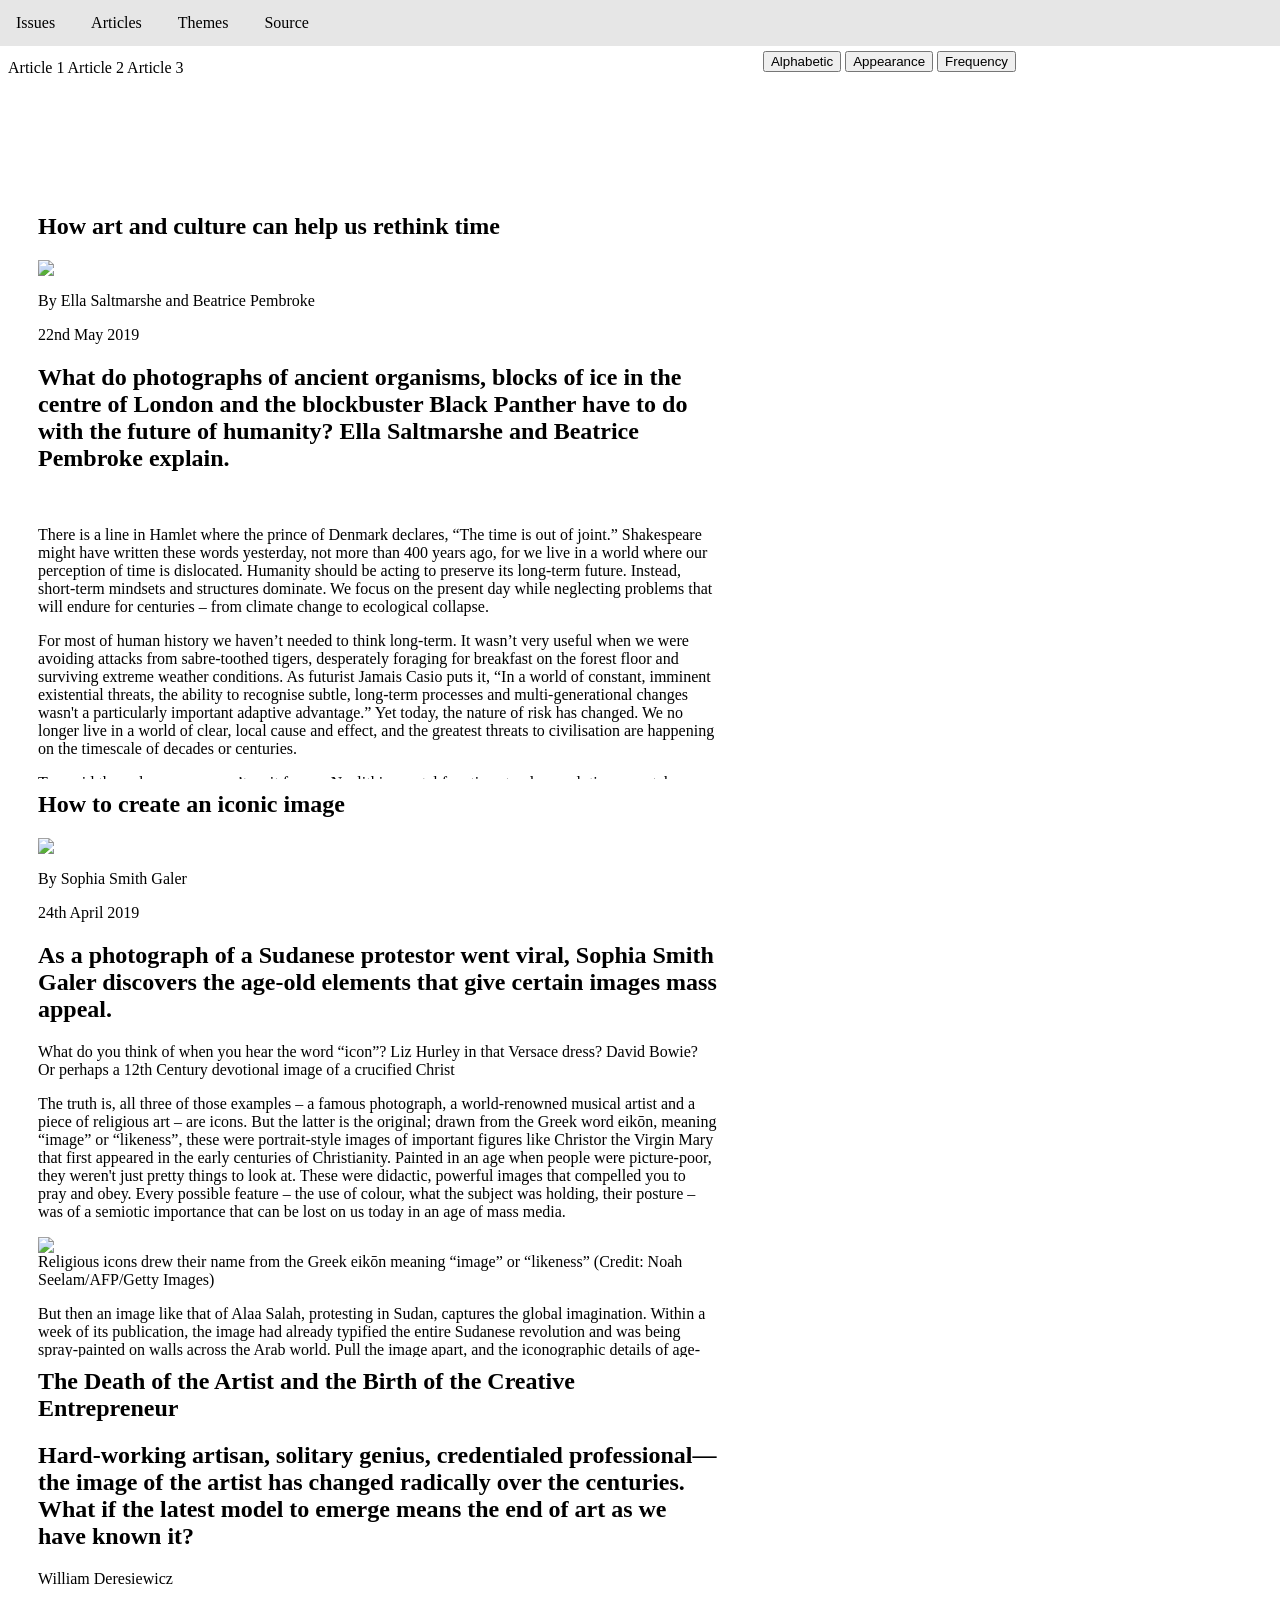
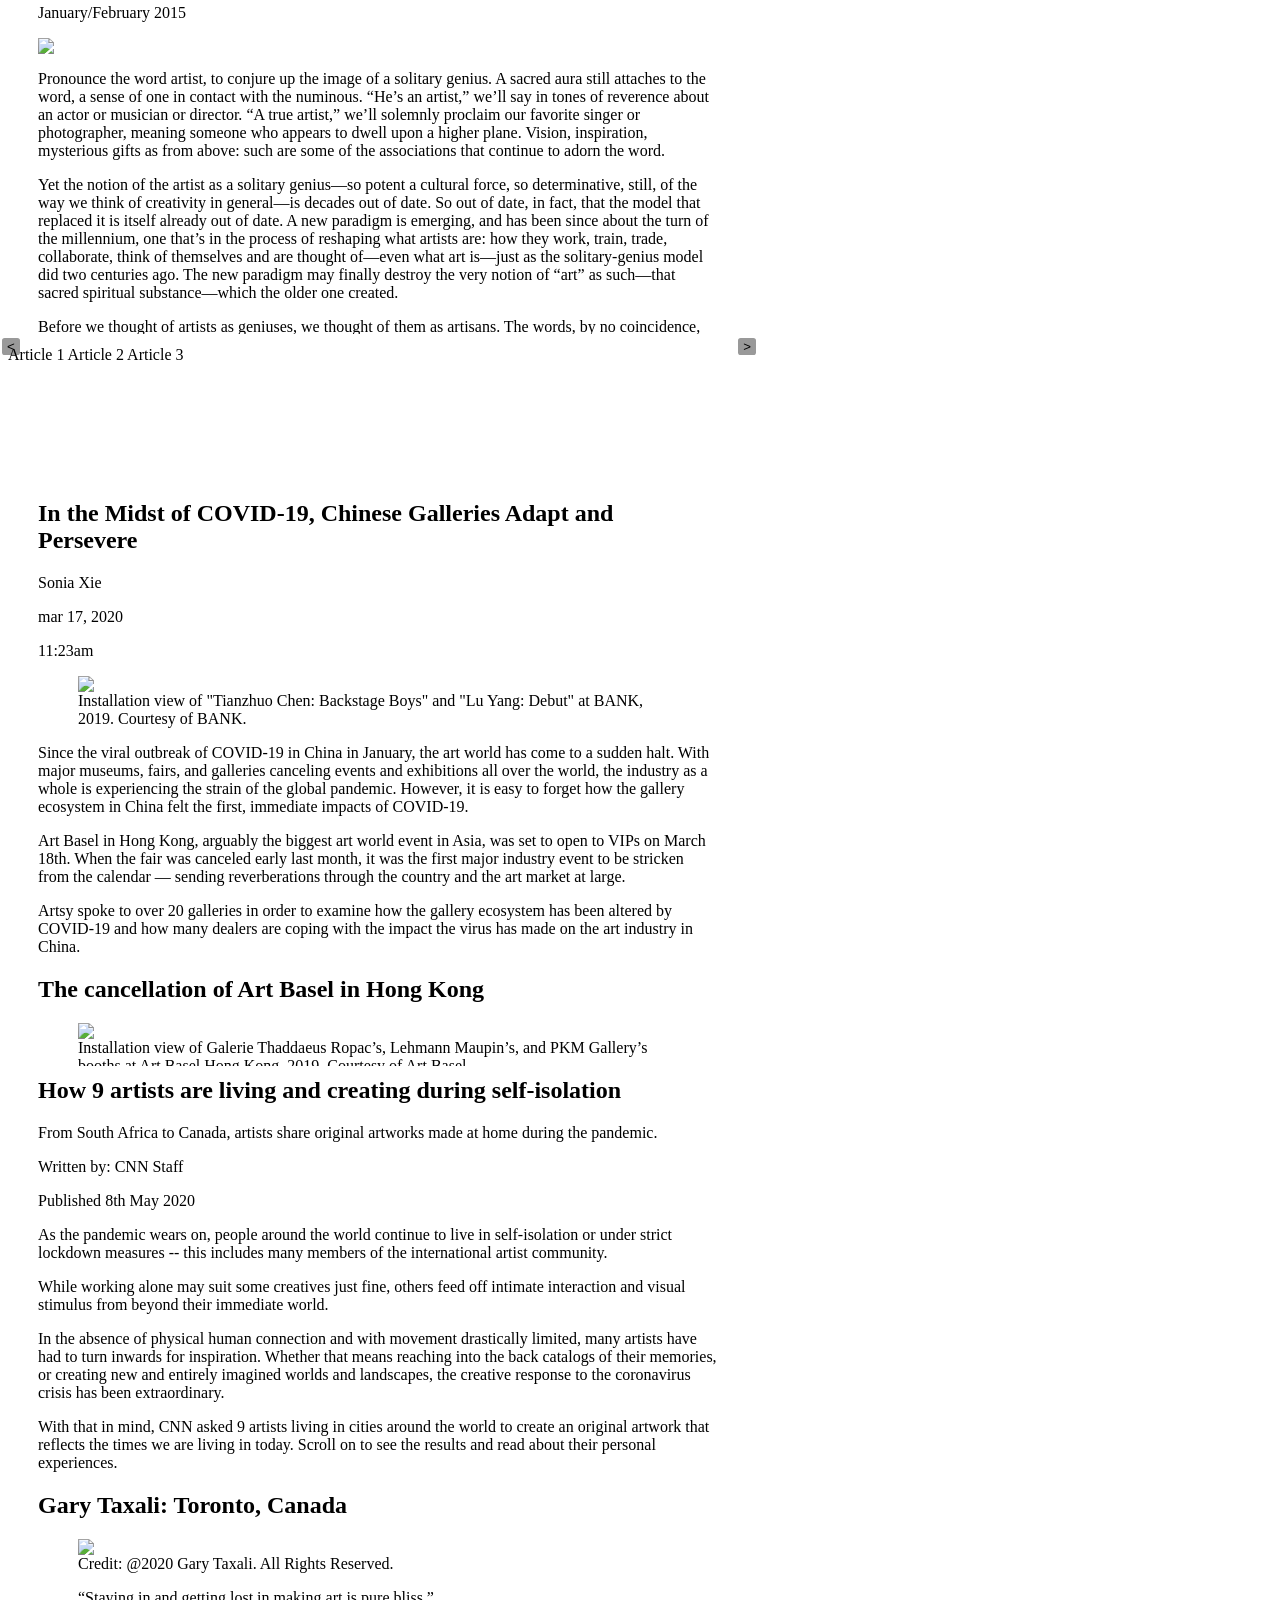
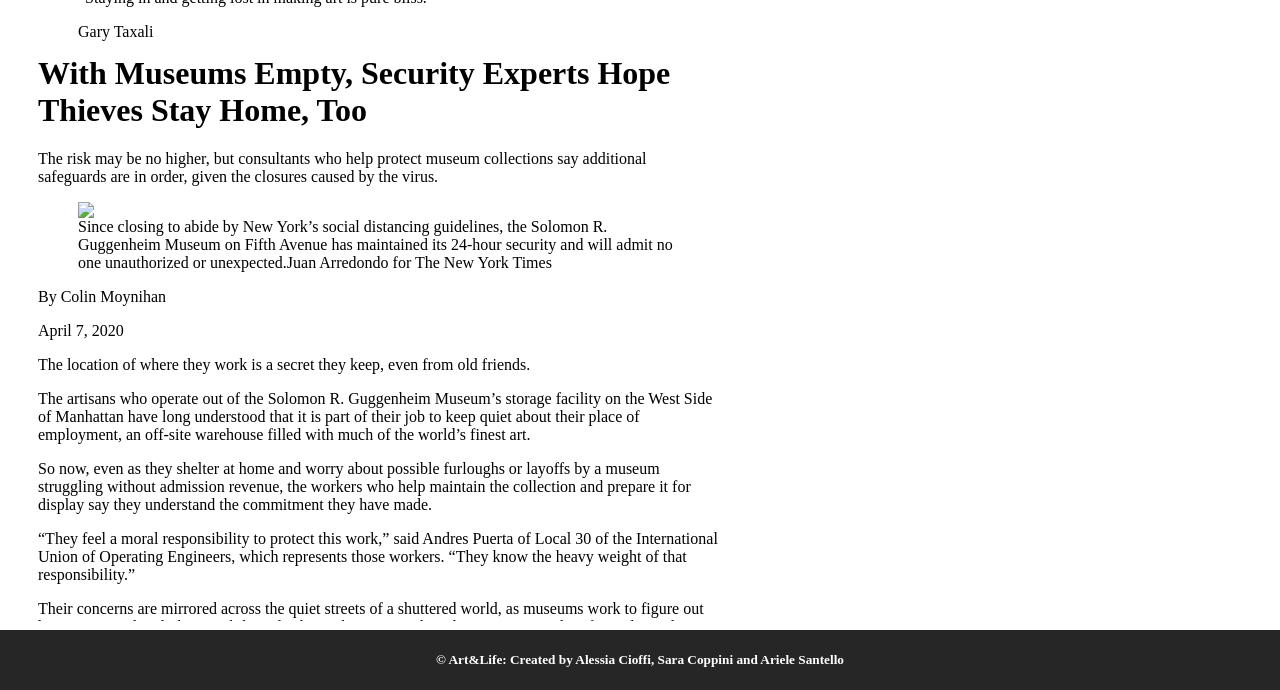
==== commit 3974643c: "Update index.html" ====
--- a/index.html
+++ b/index.html
@@ -394,6 +394,7 @@
 		    	<div id="changeOrderBtns">
 		    		<button id="sort" onclick="sortOccurrences()">Alphabetic</button> <!-- bottone sort --> 
 					<button id="appearanceSort" onclick="sortByAppearance()">Appearance</button> <!-- bottone sort per ordine di comparsa --> 
+					<button id="frequencySort" onclick="sortByFreq()">Frequency</button> <!-- bottone sort per ordine di frequenza --> 
 				</div>
 
 		    	<!-- fare tre liste per ogni issue -->
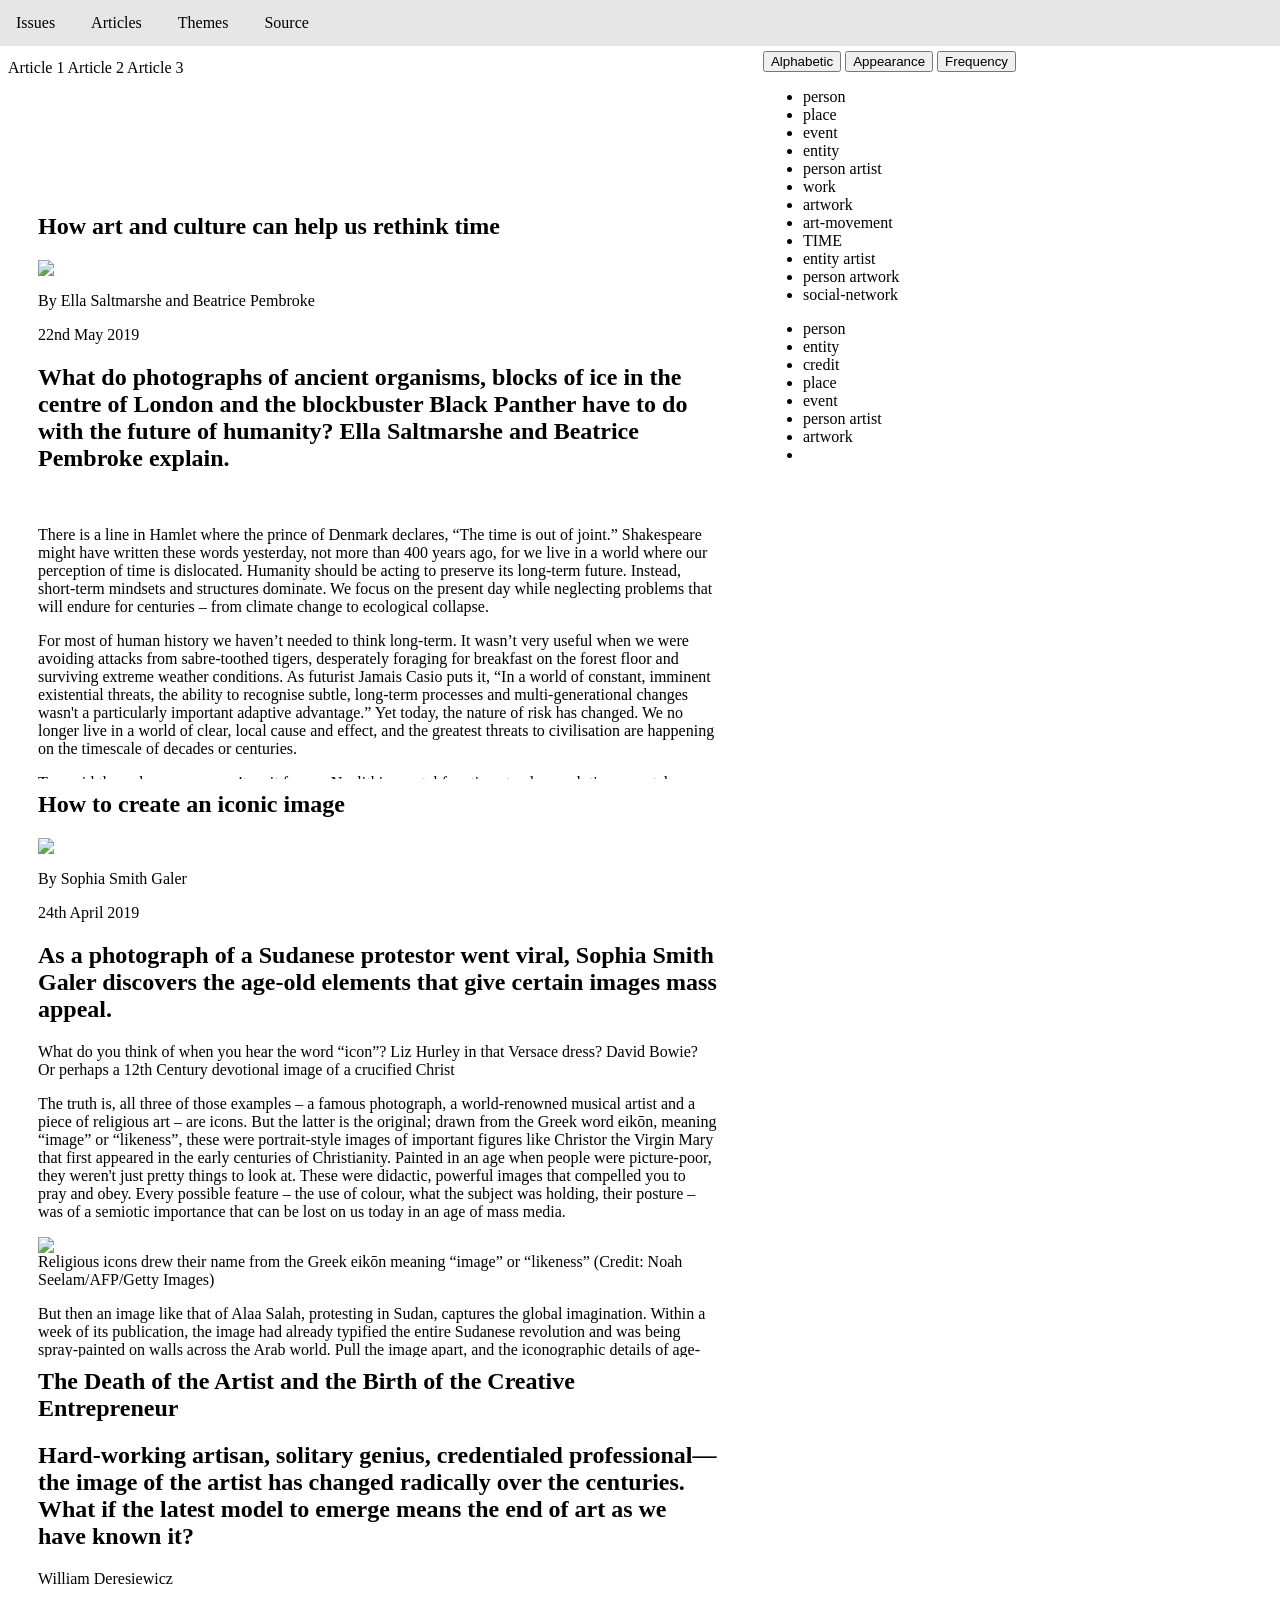
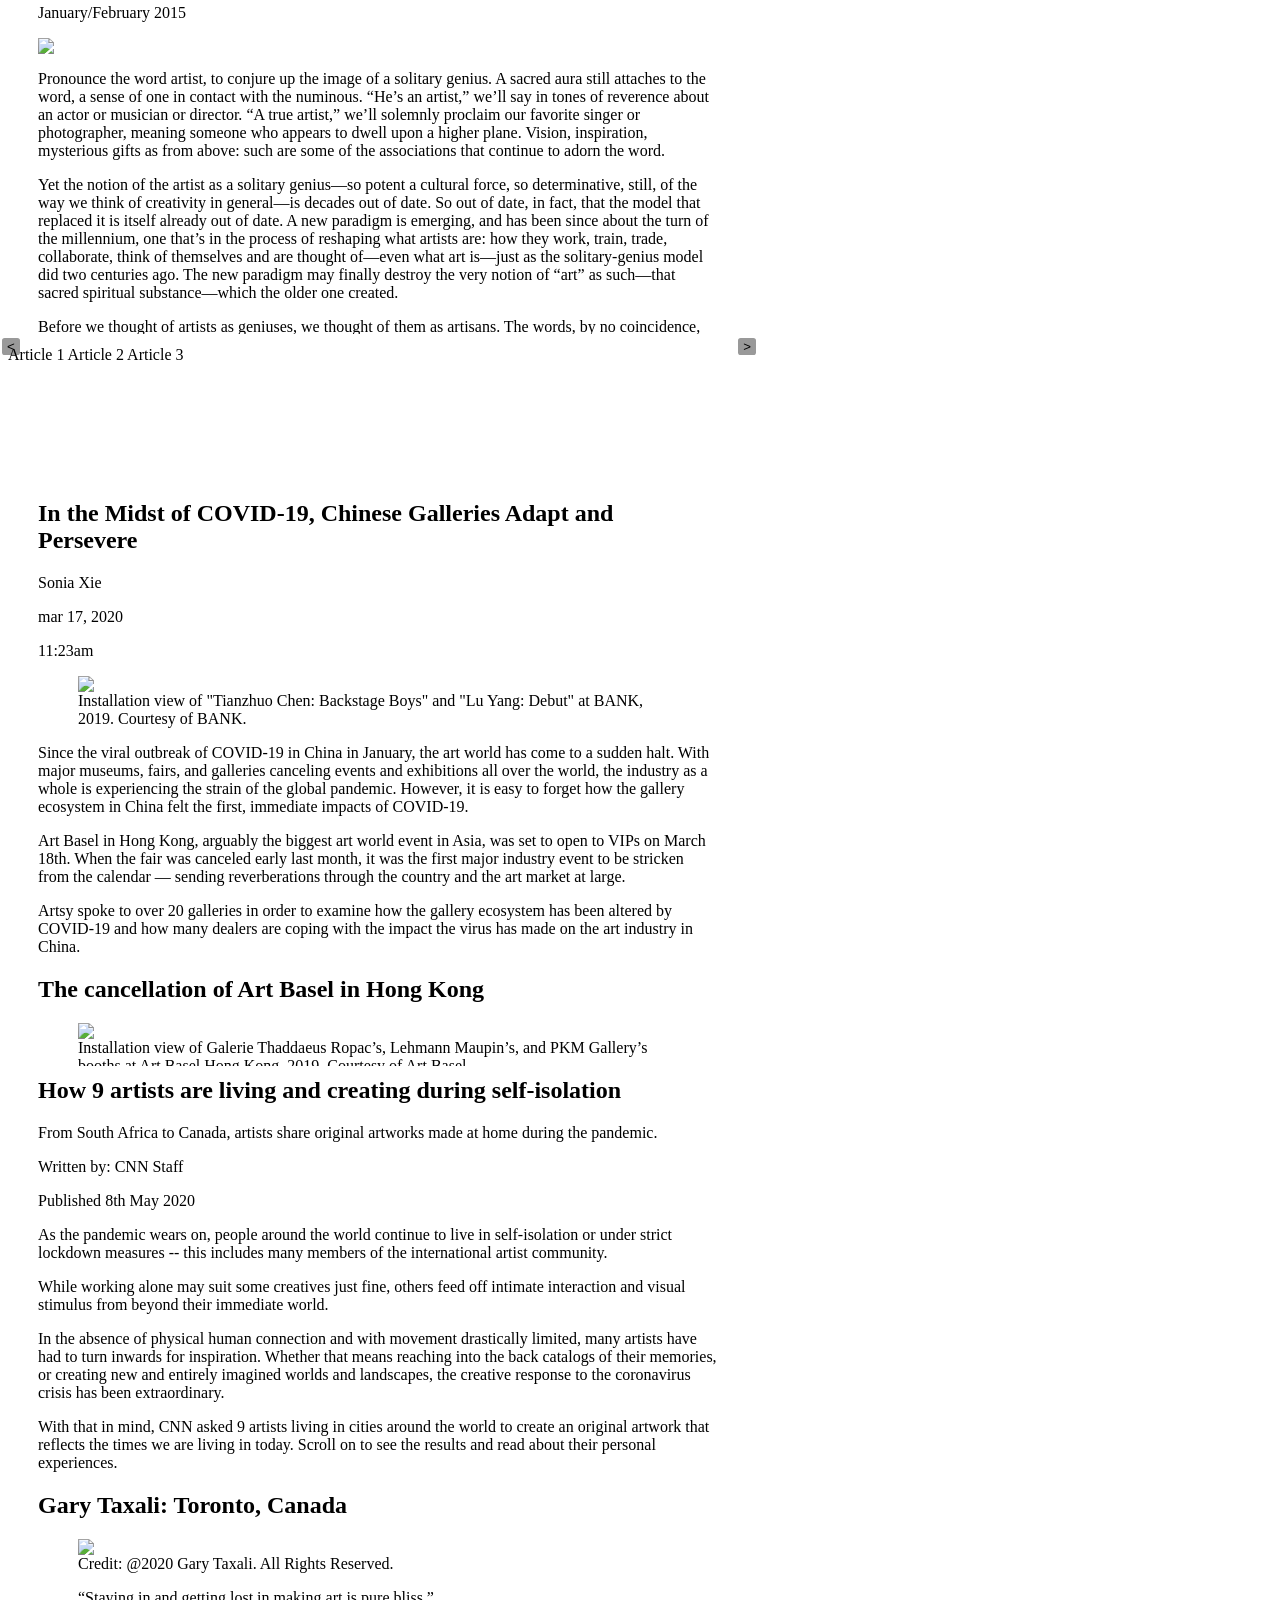
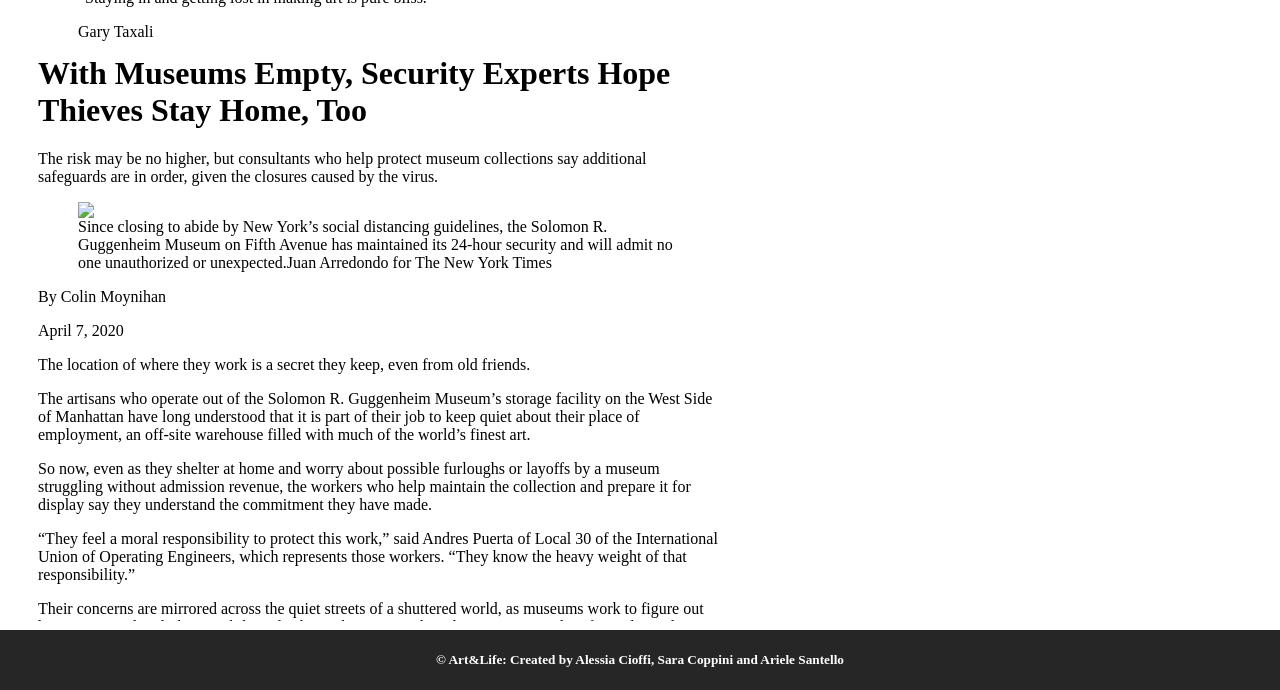
==== commit 2f07f2fb: "Update index.html" ====
--- a/index.html
+++ b/index.html
@@ -412,4 +412,4 @@
       	</div> <!-- si chiude il div grid-container -->
 
 	</body>
-</html>
+</html>
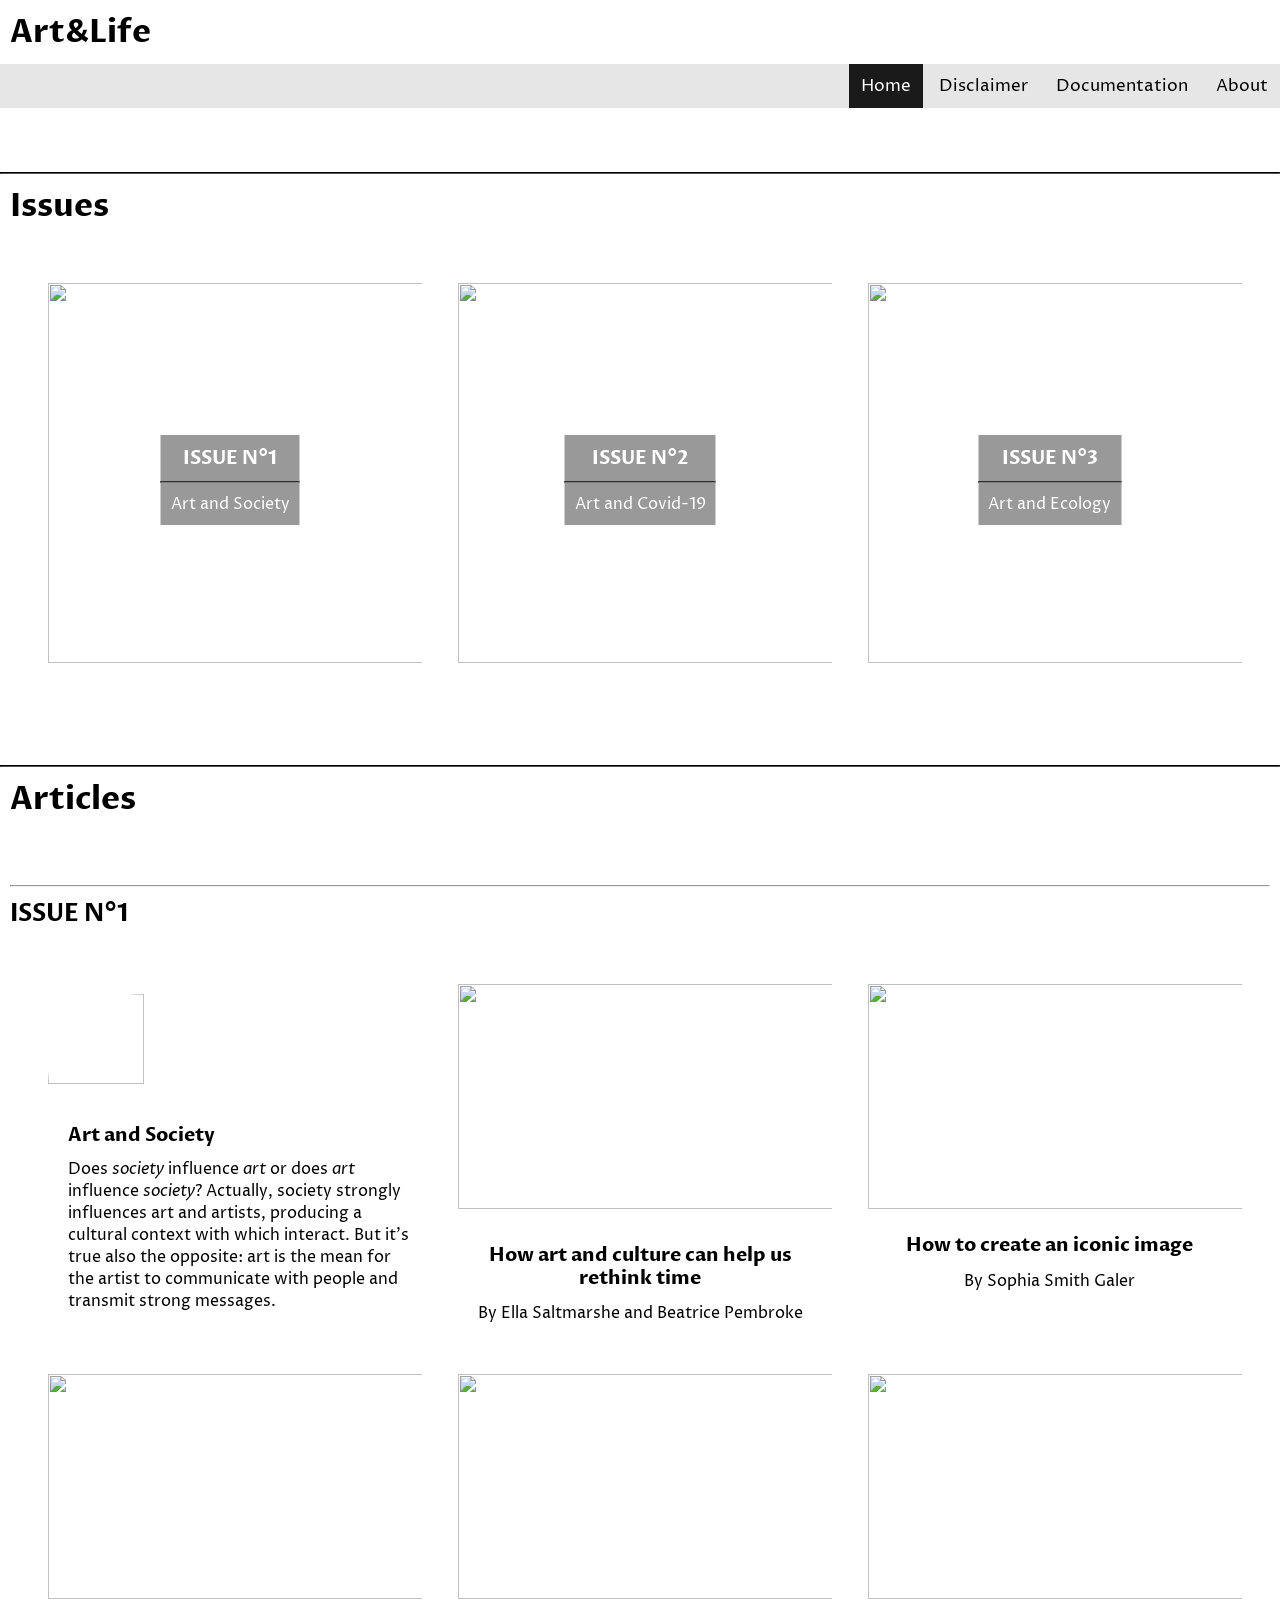
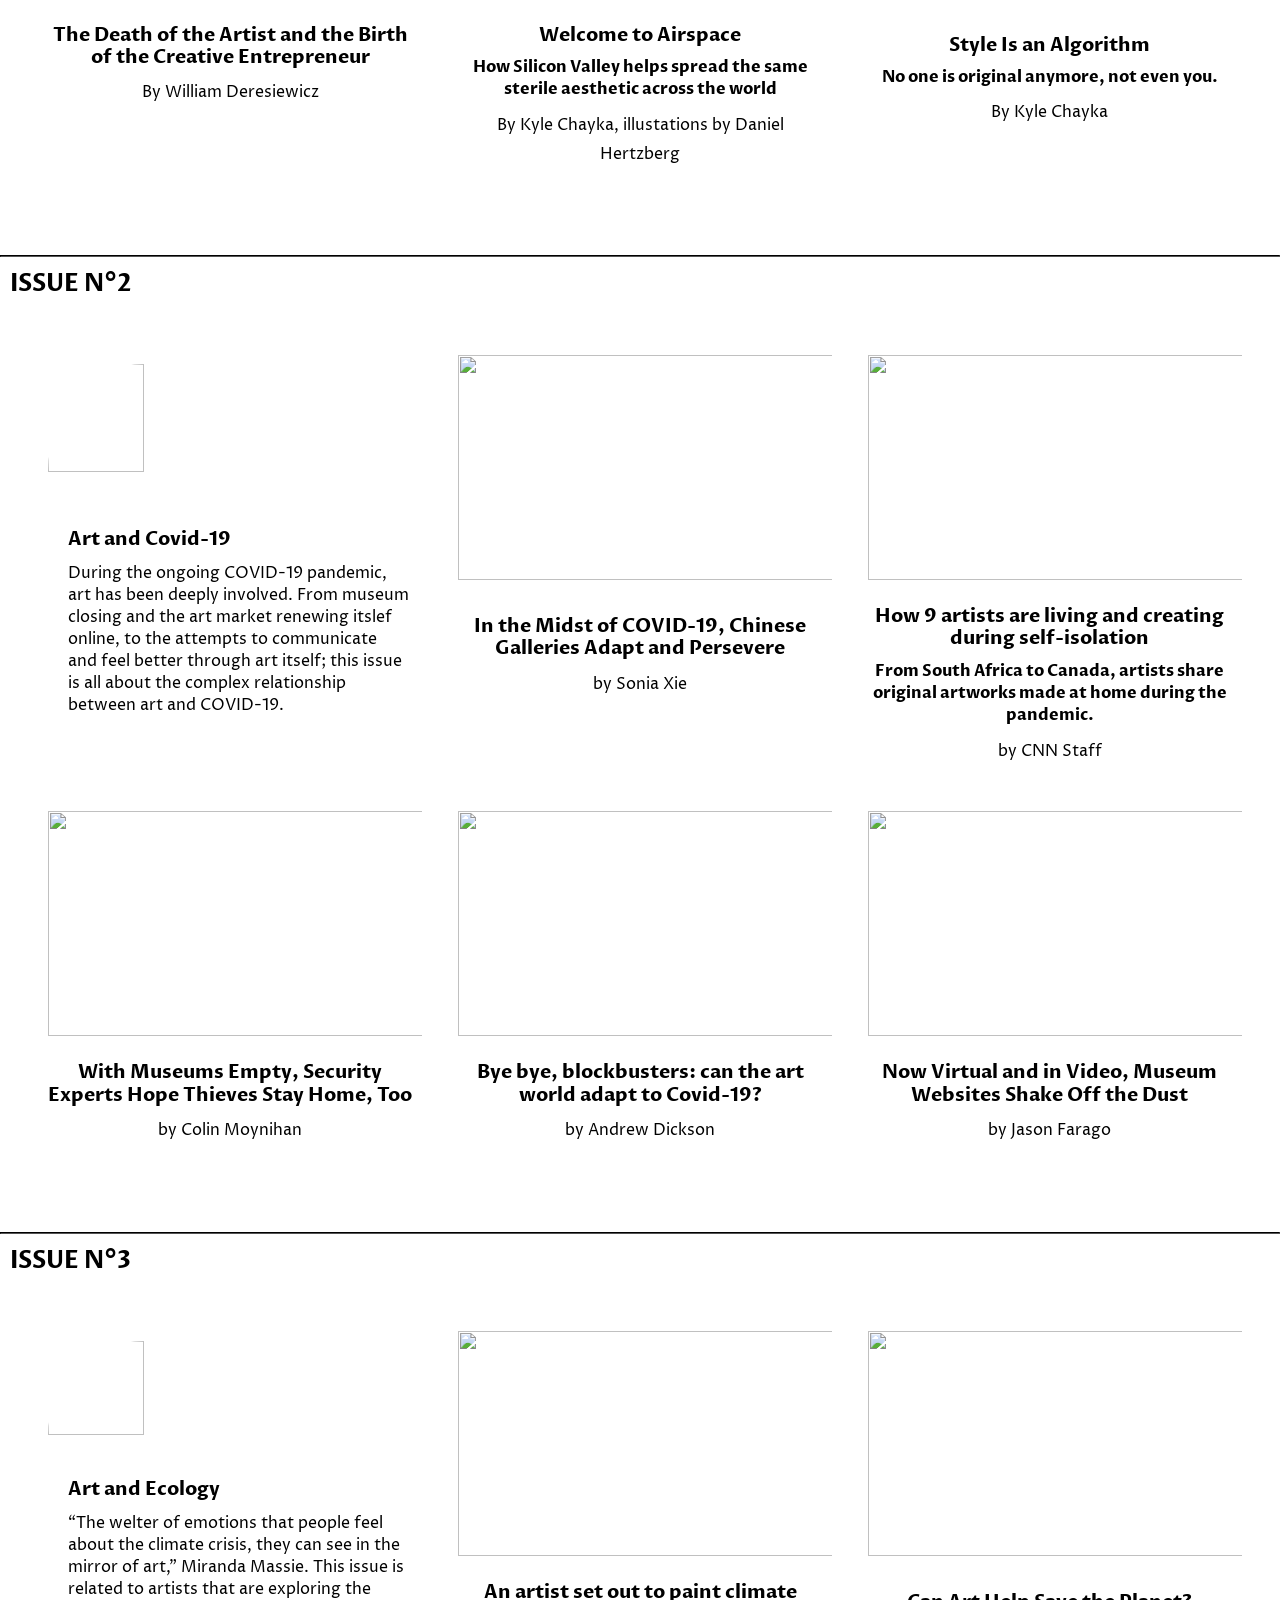
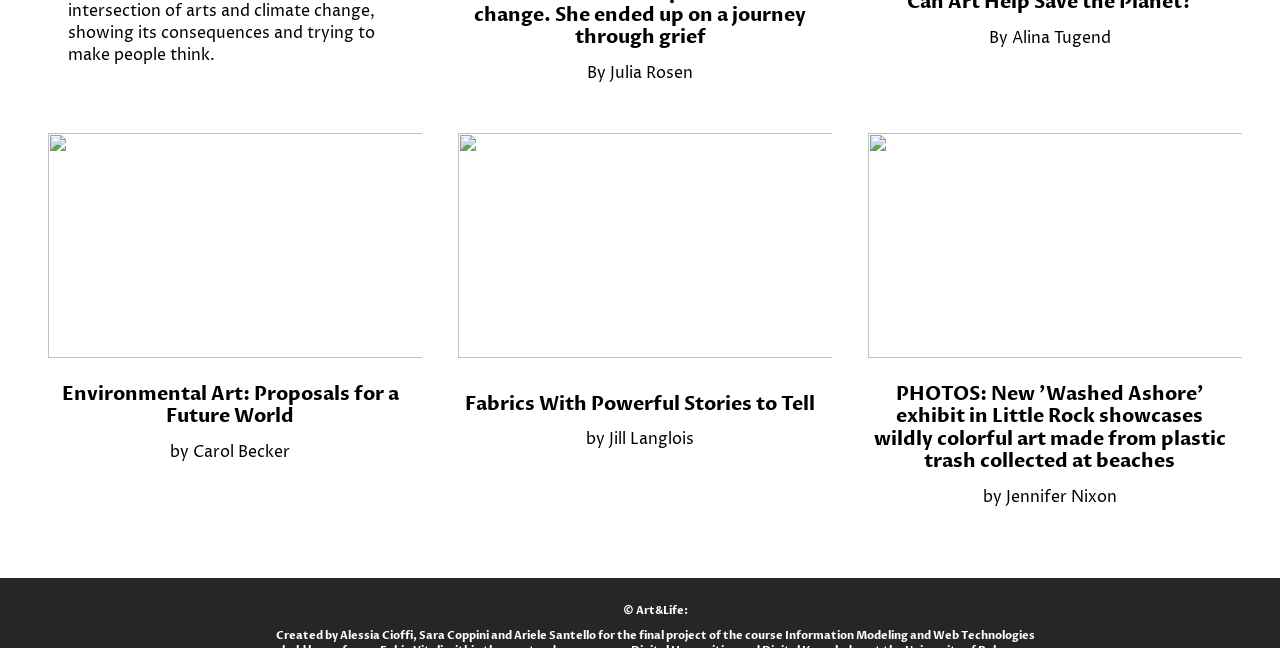
==== commit ca1f71da: "hhh" ====
--- a/index.html
+++ b/index.html
@@ -1,415 +1,283 @@
-<!DOCTYPE html>
+<!DOCTYPE>
 <html>
 	<head>
-		<style>
-			
-			body{margin:0px;}
-				
-			/*
-			.buttonStyle {
-			  background-color: #4CAF50;
-			  border: none;
-			  color: white;
-			  padding: 15px 32px;
-			  text-align: center;
-			  text-decoration: none;
-			  display: inline-block;
-			  font-size: 16px;
-			  margin: 4px 2px;
-			  cursor: pointer;
-			}
-			.buttonIssue {
-			  background-color: #4CAF50;
-			  border: none;
-			  color: white;
-			  padding: 15px 32px;
-			  text-align: center;
-			  text-decoration: none;
-			  display: inline-block;
-			  font-size: 16px;
-			  margin: 4px 2px;
-			  cursor: pointer;
-			}
-			.buttonArticle {
-			  background-color: #4CAF50;
-			  border: none;
-			  color: white;
-			  padding: 15px 32px;
-			  text-align: center;
-			  text-decoration: none;
-			  display: inline-block;
-			  font-size: 16px;
-			  margin: 4px 2px;
-			  cursor: pointer;
-			}
-			*/
-
-			/* styling selector navbar */
-
-			#selectorNav {
-			  list-style-type: none;
-			  margin: 0;
-			  padding: 0;
-			  overflow: hidden;
-			  background-color: #e6e6e6;
-			  /* position: sticky;
-			  width: 100%; */
-			}
-            
-            #selectorNav > li {
-			  display: inline-block;
-			}
-
-			#Origin, .dropbtn {
-			  display: inline-block;
-			  color: black;
-			  text-align: center;
-			  padding: 14px 16px;
-			  text-decoration: none;
-			  /* font-size: 17px; */
-			}
-
-			#selectorNav > li a:hover, .dropdown:hover .dropbtn {
-			  background-color: #a6a6a6;
-			  color: black;
-			}
-                     
-			/*
-			.topnav a.active {
-			  background-color: #1a1a1a;
-			  color: white
-
-			}
-
-			.topnav .icon {  
-			  display: none;
-			}
-
-			@media screen and (max-width: 500px) {
-			      .topnav a {
-			      float: none;
-			      display: block;
-			    }
-			}
-			*/
-
-			.dropdown-content {
-			  display: none;
-			  position: absolute;
-			  background-color: #e6e6e6;
-			  min-width: 160px;
-			  box-shadow: 0px 0px 16px 0px rgba(0,0,0,0.2);
-			  z-index: 1;
-			}
-
-			.dropdown-content a {
-			  color: black;
-			  padding: 12px 16px;
-			  text-decoration: none;
-			  display: block;
-			  text-align: left;
-			}
-
-			.dropdown-content a:hover {background-color: #a6a6a6;}
-
-			.dropdown:hover .dropdown-content {
-			  display: block;
-			}
-
-			#grid-container {
-				display: grid;
-				grid-template-areas:
-				'header header header header header'
-				'main main main side side'
-				'footer footer footer footer footer';
-				grid-gap: 5px;
-			/*	padding: 5px;  */
-			/*	width: 100%;  */
-  				height: 100%;
-			/*	grid-auto-rows: min-content;
-				grid-template-columns: 3fr 2fr;
-				grid-template-rows: 50px 1fr 50px;*/
-			}
-
-			/* #grid-container > div {
-				background-color: grey;
-				padding: 20px 0;
-			}
-
-			stile dei due div contenitori sia degli articoli che del metadata viewer
-			.split {
-			  height: 90%;
-			  width: 50%;
-			  position: fixed;
-			  z-index: 1;
-			  top: 0;
-			  overflow-x: hidden;
-			  padding-top: 20px;
-			  bottom: 0;
-			}
-			*/
-			#content {
-				grid-area: main; 
-				position: relative;
-			}
-
-			#metadata { grid-area: side; overflow: scroll;}
-
-			#top { grid-area: header; }
-
-			#bottom { 
-			grid-area: footer;
-			}
-
-			button#prev, button#next  {
-				background: rgba(0,0,0,0.4);
-				padding-left: 5px;
-				padding-right: 5px;
-				border: 0;
-				border-radius: 15%;
-  			}
-
-			#prev {
-		    	top: 50%;
-		        z-index: 1;
-		        position: absolute;
-		        left: 2px;
-					 
-			}
-		    
-		    #next {
-		        top: 50%;
-		        z-index: 1;
-		        position: absolute;
-		        right: 2px;
-			}
-
-			.article {
-				padding-left: 30px;
-				padding-right: 32px;
-			}
-                
-		</style>
+		<title>Art&amp;Life</title>
+		<link rel="stylesheet" type="text/css" href="IndexStyle.css">
+		<link href="https://fonts.googleapis.com/css2?family=Proza+Libre&display=swap" rel="stylesheet">
+		<meta name="viewport" content="width=device-width, initial-scale=1"> <!-- , user-scalable=no" -->
+		<script src="main.js"></script>
+	</head>
+	<body>
+		<h1>Art&amp;Life</h1>
+
+		<div class="topnav">
+	        <a class="active" href="index.html">Home</a>
+	        <a href="disclaimer.html">Disclaimer</a>
+	        <a href="documentation.html">Documentation</a>
+	        <a href="about.html">About</a>
+	        <a class="icon" onclick="myFunction()"></a> <!--cosa è? -->
+    	</div>
+
+		<hr id="new">
+		<h1>Issues</h1>
+		<br>
 		
-		<link rel="stylesheet" type="text/css" href="">
-		<link rel="schema.DC" href="http://purl.org/dc/elements/1.1/" />
-		<link rel="schema.DCTERMS" href="http://purl.org/dc/terms/" />
-
-		<meta name="DC.title" lang="en" content="" />
-		<meta name="DC.creator" content="" />
-		<meta name="DC.creator" content="" />
-		<meta name="DCTERMS.issued" scheme="DCTERMS.W3CDTF" content="" />
-		<meta name="DC.publisher" content="" />
-		<meta name="DC.identifier" scheme="DCTERMS.URI" content="" />
-		<meta name="DC.format" scheme="DCTERMS.IMT" content="text/html" />
-		<meta name="DC.type" scheme="DCTERMS.DCMIType" content="Text" />
-		<!-- <script src="https://ajax.googleapis.com/ajax/libs/jquery/3.5.1/jquery.min.js" type="text/javascript"></script>
-		<script>$('a.wikiLink').click(function(event){event.stopPropagation();});</script> -->
-	</head>
-
-
-	<body onload="metadataViewer ()">
-		<div id="grid-container">
-			<div id="top">
-				<ul id="selectorNav">
-					<li class="dropdown"><a class="dropbtn">Issues</a>
-						<div class="dropdown-content">
-							<a class="buttonIssue" onclick="changeIssue('issue1')">Art and Society</a>
-							<a class="buttonIssue" onclick="changeIssue('issue2')">Art and Covid-19</a>
-							<a>Art and Ecology</a>
-						</div>
-					</li>	
-					<li class="dropdown"><a class="dropbtn">Articles</a>
-						<div class="dropdown-content" id="changeArguments">
-							<a class="buttonArticle" onclick="changeArticle(); hidePrev()">Article 1</a>
-							<a class="buttonArticle" onclick="changeArticle()">Article 2</a>
-						    <a class="buttonArticle" onclick="changeArticle(); hideNext()">Article 3</a>
-						</div>
-					</li>
-					<!-- <a class="buttonArticle" onclick="changeArticle()">Article 3</a>
-							<a class="buttonArticle" onclick="changeArticle()">Article 4</a> -->
-					
-					<!-- navbar con doppio dropdown: (problema: quando si va in hover sull'elemento <li>Issues</li>, si sovrebbero vedere solo tre elementi: issue 1, issue 2, issue 3. Solo una volte andati in hover su uno di questi tre elementi, solo allora si dovrebbero vedere gli articoli. Bisogna dare una classe specifica all'elemento <li>Issue 1</li> (come per gli altri due issue) che lo renda sia dropdown-content che dropdown container)
-				  	<li class="dropdown"><a class="dropbtn">Issues</a>
-				  		<div class="dropdown-content">
-				      		<li class="dropdown"><a class="dropbtn buttonIssue" onclick="changeIssue('issue1')">Issue 1</a>
-				      			<div class="dropdown-content changeArguments">
-				      				<a class="buttonIssue" onclick="changeIssue('issue1')">Cover page</a>
-				      				<a class="buttonArticle" onclick="changeArticle()">Article 1</a>
-				      				<a class="buttonArticle" onclick="changeArticle()">Article 2</a>
-				      				<a class="buttonArticle" onclick="changeArticle()">Article 3</a>
-				      				<a class="buttonArticle" onclick="changeArticle()">Article 4</a>
-				      				<a class="buttonArticle" onclick="changeArticle()">Article 5</a>
-				      			</div>
-				      		</li>
-				      		<li class="dropdown"><a class="dropbtn buttonIssue" onclick="changeIssue('issue2')">Issue 2</a>
-				      			<div class="dropdown-content changeArguments">
-				      				<a class="buttonIssue" onclick="changeIssue('issue2')">Cover page</a>
-				      				<a class="buttonArticle" onclick="changeArticle()">Article 1</a>
-				      				<a class="buttonArticle" onclick="changeArticle()">Article 2</a>
-				      				<a class="buttonArticle" onclick="changeArticle()">Article 3</a>
-				      				<a class="buttonArticle" onclick="changeArticle()">Article 4</a>
-				      				<a class="buttonArticle" onclick="changeArticle()">Article 5</a>
-				      			</div>
-				      		</li>
-				      		<li class="dropdown"><a class="dropbtn">Issue 3</a>
-				      			<div class="dropdown-content changeArguments">
-				      				<a class="buttonIssue">Cover page</a>
-				      				<a class="buttonArticle" onclick="changeArticle()">Article 1</a>
-				      				<a class="buttonArticle" onclick="changeArticle()">Article 2</a>
-				      				<a class="buttonArticle" onclick="changeArticle()">Article 3</a>
-				      				<a class="buttonArticle" onclick="changeArticle()">Article 4</a>
-				      				<a class="buttonArticle" onclick="changeArticle()">Article 5</a>
-				      			</div>
-				      		</li>
-				    	</div>
-				  	</li> -->
-					<!-- <li><a href="#news">Disclaimer</a></li> -->
-				  	<li class="dropdown"><a class="dropbtn">Themes</a>
-						<div class="dropdown-content">
-							<a href="#" onclick="changeCSS('PROVA_CSS.css', 0);">Stile di prova 1</a>
-							<a href="#" onclick="changeCSS('PROVA2_CSS.css', 0);">Stile di prova 2</a>
-							<a>Between 1500 and 1800</a>
-							<a>XIX Century</a>
-							<a>First half of XX Century</a>
-							<a>Second half of XX Century</a>
-							<a>Late XX Century - Start of XXI Century (print)</a>
-							<a>2021-2025 (screen + print)</a>
-						</div>
-				  	</li>
-				  	<li><a class="buttonIssue" id="Origin">Source</a></li>
-				</ul>
-
-				<script src="PROVA_js.js"></script>	
-
-
-				<!--  bottoni per cambiare stile
-					
-				<a class="buttonStyle" href="#" onclick="changeCSS('PROVA_CSS.css', 0);">Style 1</a>
-				<a class="buttonStyle" href="#" onclick="changeCSS('PROVA2_CSS.css', 0);">Style 2</a>
-				<script src="PROVA_js.js"></script>
-
-				bottoni per cambiare issue
-
-				<a class="buttonIssue" onclick="changeIssue('issue1')">Issue 1</a>
-				<a class="buttonIssue" onclick="changeIssue('issue2')">Issue 2</a>
-				<script src="PROVA_js.js"></script>
-
-				bottoni per cambiare articolo
-
-				<div id="changeArguments">
-
-					<a class="buttonArticle" onclick="changeArticle()">Article 1</a>
-					<a class="buttonArticle" onclick="changeArticle()">Article 2</a>
-					<a class="buttonArticle" onclick="changeArticle()">Article 3</a>
-					<script src="PROVA_js.js"></script>
-					<br>
-					<br>
-
-				</div>
-				
-			 	bottoni per andare all'articolo di origine del testo 
-
-				<a class="buttonIssue" id="Origin">Origin</a>
-				<a class="buttonIssue" onclick="prevArticlee()">Previous article</a>
-				<script src="PROVA_js.js"></script>-->
-				
-				
-				
-				<!-- testo prova
-
-				<p>woeihfòiwueHGFòIUwgeògiWòEIGUHwòoeughwueg</p> -->
-
-			</div> <!-- si chiude il div top in cui c'è il selector e la navbar generica -->			
-
-			<div id="content">
-				<!-- bottone per articolo precedente -->
-				<button id="prev" onclick="prevArticle()"/>&lt;</button>
-				<button id="next" onclick="nextArticle()"/>&gt;</button>
-				<script src="PROVA_js.js"></script>
-
-				<!-- issue 1 -->
-
-				<div id="issue1">
-					
-					<!-- cover page 1 -->
-					
-					<div id="coverPage1">
-						<iframe src="cover_page1.html" name="coverPage1" id="coverPage1" frameborder="0" border="0" cellspacing="0" style="border-style: none; width: 100%; height: 15%;"></iframe>
-					</div>
-
-					<!-- article 1 -->
-
-					<div class="article1 article">
-						<iframe src="art1-bbc1.html" name="iframe1" id="iframe1" frameborder="0" border="0" cellspacing="0" style="border-style: none; width: 100%; height: 35.85em"></iframe>
-			    	</div>
-
-					<!-- article 2 -->
-
-					<div class="article2 article">
-						<iframe src="art2-bbc2.html" name="iframe2" id="iframe2" frameborder="0" border="0" cellspacing="0" style="border-style: none; width: 100%; height: 35.85em;"></iframe>
-			    	</div>
-
-					<!-- article 3 -->
-
-					<div class="article3 article">
-						<iframe src="art3-Atl.html" name="iframe3" id="iframe3" frameborder="0" border="0" cellspacing="0" style="border-style: none; width: 100%; height: 35.85em;"></iframe>
-			    	</div>
-			    	
-			    </div>
-
-				<!-- issue 2 -->
-
-				<div id="issue2">
-					
-					<!-- cover page 2 -->
-					
-					<div id="coverPage2">
-						<iframe src="cover_page2.html" name="coverPage2" id="coverPage2" frameborder="0" border="0" cellspacing="0" style="border-style: none;width: 100%; height: 15%;"></iframe>
-					</div>
-
-					<!-- article 1 -->
-
-					<div class="article1 article">
-						<iframe src="art1-artsy.html" name="iframe4" id="iframe4" frameborder="0" border="0" cellspacing="0" style="border-style: none;width: 100%; height: 35.85em;"></iframe>
-			    	</div>
-
-					<!-- article 2 -->
-
-					<div class="article2 article">
-						<iframe src="art2-cnn.html" name="iframe5" id="iframe5" frameborder="0" border="0" cellspacing="0" style="border-style: none;width: 100%; height: 35.85em;"></iframe>
-			    	</div>
-
-			        <!-- article 3 -->
-
-			        <div class="article3 article">
-						<iframe src="art3-nyt1.html" name="iframe6" id="iframe6" frameborder="0" border="0" cellspacing="0" style="border-style: none;width: 100%; height: 35.85em;"></iframe>
-				    </div>
-
-		    	</div>
-		    </div> <!-- si chiude il div content -->
-
-		    <div id="metadata">  <!-- div che contiene il metadata viewer -->
-		    	
-		    	<div id="changeOrderBtns">
-		    		<button id="sort" onclick="sortOccurrences()">Alphabetic</button> <!-- bottone sort --> 
-					<button id="appearanceSort" onclick="sortByAppearance()">Appearance</button> <!-- bottone sort per ordine di comparsa --> 
-					<button id="frequencySort" onclick="sortByFreq()">Frequency</button> <!-- bottone sort per ordine di frequenza --> 
-				</div>
-
-		    	<!-- fare tre liste per ogni issue -->
-		    	<ul id="listIssue1"></ul>
-		    	<ul id="listIssue2"></ul>
-		    	<!-- <ul id="listIssue3"></ul> -->
-			  
-
-		</div> <!-- si chiude il div che contiene il metadata viewer -->
-
-		<div id="bottom"   style="text-align: justify; text-align: center; background: rgba(38, 38, 38); color: white; margin-top: 0em; margin-bottom: 0em;margin-left: 0em; margin-right: 0em;"> <!-- text-align: justify; background: rgba(38, 38, 38); color: white; -->
-		    <h5>© Art&amp;Life:   Created by Alessia Cioffi, Sara Coppini and Ariele Santello</h5>  
-      		</div>
-
-      	</div> <!-- si chiude il div grid-container -->
-
+		<div class="row">
+			<div class="issue-block">
+				<div class="cutPortrait issueTable">
+					<img src="./articles/issue1_art1/art1-img7.jpg">
+				</div>
+				<a href="metadata_model.html#coverPage1">
+					<div class="t-block">
+					    <h3>ISSUE N°1</h4>
+					    <hr id="new2">
+					    <p>Art and Society</p>
+					</div>
+				</a>
+			</div>
+			<div class="issue-block">
+				<div class="cutPortrait issueTable">
+					<img src="imgs/cover-issue2.jpg">
+				</div>
+				<a href="metadata_model.html#coverPage2">
+					<div class="t-block">
+					    <h3>ISSUE N°2</h4>
+					    <hr id="new2">
+					    <p>Art and Covid-19</p>
+					</div>
+				</a>
+			</div>
+			<div class="issue-block">
+				<div class="cutPortrait issueTable">
+					<img src="imgs/cover3.jpg">
+				</div>
+				<a href="metadata_model.html#coverPage3">
+					<div class="t-block">
+					    <h3>ISSUE N°3</h4>
+					    <hr id="new2">
+					    <p>Art and Ecology</p>
+					</div>
+				</a>
+			</div>
+		</div>
+
+		<hr id="new">
+		<h1>Articles</h1>
+		<br>
+		<br>
+		<hr id="new3">
+		<h2>ISSUE N°1</h2>
+		<br>
+		
+		<div class="row">
+			<div class="presentation">
+				<img src="imgs/yellow-for-home.jpg">
+				<div class="presentation-text">
+					<h3>Art and Society</h3>
+					<p>Does <i>society</i> influence <i>art</i> or does <i>art</i> influence <i>society</i>? Actually, society strongly influences art and artists, producing a cultural context with which interact. But it's true also the opposite: art is the mean for the artist to communicate with people and transmit strong messages.</p>
+				</div>
+			</div>
+			<div class="block">
+				<a href="metadata_model.html#article1">
+					<div class="cutPortrait artTable">
+						<img src="articles/issue1_art1/art1-img1.jpg"> 
+					</div>				 
+					<h3>How art and culture can help us rethink time</h3>
+					<hr>
+					<p>By Ella Saltmarshe and Beatrice Pembroke</p>	
+				</a>				
+			</div>
+			<div class="block">
+				<a href="metadata_model.html#article2">
+					<div class="land artTable">
+						<img src="articles/issue1_art2/art2-img2.jpg"> 
+					</div>					 
+					<h3>How to create an iconic image</h3>
+					<hr>
+					<p>By Sophia Smith Galer</p>
+				</a>
+			</div>
+		</div>
+
+		<div class="row">
+			<div class="block">
+				<a href="metadata_model.html#article3">
+					<div class="land artTable">
+						<img src="articles/issue1_art3/art3-img1.gif"> 
+					</div>					 
+					<h3>The Death of the Artist and the Birth of the Creative Entrepreneur</h3>
+					<hr>
+					<p>By William Deresiewicz</p>
+				</a>
+			</div>
+			<div class="block">
+				<a href="metadata_model.html#article4">
+					<div class="land artTable">
+						<img src="articles/issue1_art4/art4-img3.jpg"> 
+					</div>				 
+					<h3>Welcome to Airspace</h3>
+					<h4>How Silicon Valley helps spread the same sterile aesthetic across the world</h4>
+					<hr>
+					<p>By Kyle Chayka, illustations by Daniel Hertzberg</p>
+				</a>
+			</div>
+			<div class="block">
+				<a href="metadata_model.html#article5">
+					<div class="cutPortrait artTable">
+						<img src="articles/issue1_art5/art5-img1.webp">
+					</div>					  
+					<h3>Style Is an Algorithm</h3>
+					<h4>No one is original anymore, not even you.</h4>
+					<hr>
+					<p>By Kyle Chayka</p>
+				</a>
+			</div>
+		</div>
+
+		<hr id="new">
+		<h2>ISSUE N°2</h2>
+		<br>
+
+		<div class="row">
+			<div class="presentation">
+				<img src="imgs/red-for-home.jpg">
+				<div class="presentation-text">
+					<h3>Art and Covid-19</h3>
+					<p>During the ongoing COVID-19 pandemic, art has been deeply involved. From museum closing and the art market renewing itslef online, to the attempts to communicate and feel better through art itself; this issue is all about the complex relationship between art and COVID-19.</p>
+				</div>
+			</div>
+			<div class="block">
+				<a href="metadata_model.html#article6">
+					<div class="cutPortrait artTable">
+						<img src="articles/issue2_art1/art1-img9.jpg">
+					</div>				 
+					<h3>In the Midst of COVID-19, Chinese Galleries Adapt and Persevere</h3>
+					<hr>
+					<p>by Sonia Xie</p>
+				</a>
+			</div>
+			<div class="block">
+				<a href="metadata_model.html#article7">
+					<div class="land artTable">
+						<img src="articles/issue2_art2/art2-img2.jpg">
+					</div>				 
+					<h3>How 9 artists are living and creating during self-isolation</h3> 
+					<h4>From South Africa to Canada, artists share original artworks made at home during the pandemic.</h4>
+					<hr>
+					<p>by CNN Staff</p>
+				</a>
+			</div>
+		</div>
+
+		<div class="row">
+			<div class="block">
+				<a href="metadata_model.html#article8">
+					<div class="land artTable">
+						<img src="articles/issue2_art3/art3-img1.jpg">
+					</div>					 
+					<h3>With Museums Empty, Security Experts Hope Thieves Stay Home, Too</h3>
+					<hr>
+					<p>by Colin Moynihan</p>
+				</a>
+			</div>
+			<div class="block">
+				<a href="metadata_model.html#article9">
+					<div class="land artTable">
+						<img src="articles/issue2_art4/art4-img1.jpg">
+					</div>					 
+					<h3>Bye bye, blockbusters: can the art world adapt to Covid-19?</h3>
+					<hr>
+					<p>by Andrew Dickson</p>
+				</a>
+			</div>
+			<div class="block">
+				<a href="metadata_model.html#article10">
+					<div class="land artTable">
+						<img src="articles/issue2_art5/art5-img1.jpg">
+					</div>				 
+					<h3>Now Virtual and in Video, Museum Websites Shake Off the Dust</h3>
+					<hr>
+					<p>by Jason Farago</p>
+				</a>
+			</div>
+		</div>
+
+
+		<hr id="new">
+		<h2>ISSUE N°3</h2>
+		<br>
+
+		<div class="row">
+			<div class="presentation">
+				<img src="imgs/color.jpg">
+				<div class="presentation-text">
+				<h3>Art and Ecology</h3>
+				<p>&ldquo;The welter of emotions that people feel about the climate crisis, they can see in the mirror of art,&rdquo; Miranda Massie. This issue is related to artists that are exploring the intersection of arts and climate change, showing its consequences and trying to make people think.</p>
+				</div>
+			</div>
+			<div class="block">
+				<a href="metadata_model.html#article11">
+					<div class="land artTable">
+						<img src="articles/issue3_art1/art1-img5.jpeg">
+					</div>
+					<h3>An artist set out to paint climate change. She ended up on a journey through grief</h3>
+					<hr>
+					<p>By Julia Rosen</p>
+				</a>	
+			</div>
+			<div class="block">
+				<a href="metadata_model.html#article12">
+					<div class="cutPortrait artTable">
+						<img src="articles/issue3_art2/art2-img2.jpg">
+					</div>				 
+					<h3>Can Art Help Save the Planet?</h3>
+					<hr>
+					<p>By Alina Tugend</p>	
+				</a>
+			</div>
+		</div>
+
+		<div class="row">
+			<div class="block">
+				<a href="metadata_model.html#article13">
+					<div class="land artTable">
+						<img src="articles/issue3_art3/art3-img4.jpeg">
+					</div>					 
+					<h3>Environmental Art: Proposals for a Future World</h3>
+					<hr>
+					<p>by Carol Becker</p>
+				</a>
+			</div>
+			<div class="block">
+				<a href="metadata_model.html#article14">
+					<div class="cutPortrait artTable">
+						<img src="articles/issue3_art4/art4-img5.jpg">
+					</div>				 
+					<h3>Fabrics With Powerful Stories to Tell</h3>
+					<hr>
+					<p>by Jill Langlois</p>	
+				</a>	
+			</div>
+			<div class="block">
+				<a href="metadata_model.html#article15">
+					<div class="land artTable">
+						<img src="articles/issue3_art5/art5-gallery15.jpeg">
+					</div>				 
+					<h3>PHOTOS: New 'Washed Ashore' exhibit in Little Rock showcases wildly colorful art made from plastic trash collected at beaches</h3>
+					<hr>
+					<p>by Jennifer Nixon</p>
+				</a>	
+			</div>
+		</div>
+
+		<br>
+		<br>
+
+		<div class= "footer">
+			<h5>© Art&amp;Life:</h5>  
+			<h5 class="mb-1">Created by Alessia Cioffi, Sara Coppini and Ariele Santello for the final project of the course <a href="https://www.unibo.it/it/didattica/insegnamenti/insegnamento/2019/424627">Information Modeling and Web Technologies</a> 
+      		<br>	
+      		held by professor Fabio Vitali within the master degree course <a href="https://corsi.unibo.it/2cycle/DigitalHumanitiesKnowledge">Digital Humanities and Digital Knowledge</a> at the <a href="https://www.unibo.it/en/homepage">University of Bologna</a>.</h5>		
+		</div>
 	</body>
-</html>+</html>
--- a/IndexStyle.css
+++ b/IndexStyle.css
@@ -0,0 +1,779 @@
+/* global styling */
+@-ms-viewport {
+  width: device-width;
+}
+
+html {
+  box-sizing: border-box;
+}
+
+body {
+  /*display: flex;*/
+  font-family: 'Proza Libre', sans-serif;
+  margin: 0;
+    margin-top: 0px;
+    margin-right: 0px;
+    margin-bottom: 0px;
+    margin-left: 0px;
+ /* height:2.5rem; */
+}
+
+/* attenzione coi margini: per alcuni elementi si sballa tutto, tipo i div. meglio padding*/
+img, p, h1, h2, h3, h4, h5, h6, hr, br {
+  margin: 10px;
+}
+
+
+
+/* styling navbar */
+.topnav {
+  list-style-type: none;
+  overflow: hidden;
+  background-color: #e6e6e6;
+  position: sticky;
+  text-align: right;
+  width: 100%;
+  margin: 0 !important;
+}
+
+.topnav  a {
+  display: inline-block;
+  color: black;
+  padding: 10px 12px;
+  text-decoration: none;
+  font-size: 17px;
+  text-align: center;
+  
+}
+
+.topnav a:hover {
+  background-color: #a6a6a6;
+  color: black;
+}
+    
+.topnav a.active {
+  background-color: #1a1a1a;
+  color: white
+
+}
+
+.topnav .icon {  
+  display: none;
+}
+
+@media screen and (max-width: 500px) {
+      .topnav a {
+      float: none;
+      display: block;
+    }
+}
+    
+
+
+
+
+
+
+
+
+
+/* styling selector */
+/* styling vecchio, non usiamo più questi id 
+.articleMenu {
+  list-style-type: none;
+  overflow: hidden;
+  background-color: #a6a6a6; 
+  position: sticky;
+  text-align: left;
+  width: 100%;
+  margin: 0 !important;
+    }
+
+.articleMenu  a {
+  display: inline-block;
+  color: black;
+  padding: 14px 16px;
+  text-decoration: none;
+  font-size: 17px;
+  text-align: center;
+  
+}
+
+.articleMenu a:hover {
+  background-color: #e6e6e6;
+  color: black;
+}
+    
+.articleMenu a.active {
+  background-color: #1a1a1a;
+  color: white
+
+}
+
+.articleMenu .icon {  
+  display: none;
+}
+
+
+ @media screen and (max-width: 500px) {
+      .articleMenu a {
+      float: none;
+      display: block;
+    }
+}
+ */
+
+/* end styling selector */ 
+
+
+
+
+
+
+
+
+
+
+
+
+
+
+
+
+/* styling divs */
+
+/* the div class "row" is both for issues and articles */
+.row {
+  width: 100%;
+  margin: 0 auto;
+  display: flex;
+  justify-content: center; /* for centering 3 blocks in the center */
+  /* justify-content: space-between;  for large space in between */
+}
+
+
+
+/******* DIVS FOR ISSUES GRID/TABLE *************************************************************************/
+
+/* the div class "issue-block" is only for issues */
+.issue-block {
+  width: 30%;
+  margin: 1%;
+  position: relative;
+  text-align: center;
+  overflow: hidden;
+}
+
+/* the div class "t-block" is for the black rectangle of text for issues */
+.t-block {
+  background: rgb(0,0,0);
+  background: rgba(0,0,0,0.4);
+  color: white;
+  position: absolute;
+  transform: translate(-50%, -50%);
+  top: 50%;
+  left: 50%;
+}
+
+.t-block:hover {font-size: 110%; transition: 0.50s;}
+
+
+
+/***** DIVS FOR ARTICLES GRID/TABLE ************************************************************************/
+
+/* the div class "block" is only for articles */
+.block {
+  width: 30%;
+  margin: 1%;
+  position: relative;
+  text-align: center;
+  overflow: hidden;
+  line-height: 140%;
+}
+
+.block p {
+  line-height: 180%;
+}
+
+.block a { color: #000000; text-decoration: none}
+.block a:visited { color: #2e2e2e; }
+
+/* the div class "artTable" is for images of the articles grid */
+/* this is the styling for the zoom effect on hover */
+.block .artTable {
+  width: 100%;
+  height: auto;
+  overflow: hidden;
+}
+
+.block:hover .artTable img {
+  -webkit-transform: scale(1.2);
+  transform: scale(1.2);
+}
+
+.block .artTable img {
+  width: 100%;
+  -webkit-transition: all 0.7s ease;
+  transition: all 0.7s ease;
+}
+
+/* styling for the hover effect of the hr enlargement */
+.block hr {
+  border: 0;
+  border-top: 2px solid black;
+  width: 0;
+  position: absolute; /* è ciò che fa partire l'animazione dal centro */        
+  margin: 0;
+  transition: width 1s ease-out;
+  -webkit-transition: width 1s ease-out;
+  left: 50%;
+  right: 50%;
+  visibility: hidden;
+}
+
+.block:hover hr {
+  animation: double 2s .2s ease-out;
+  -webkit-animation: double 2s .2s ease-out;
+  visibility: visible;
+}
+
+@keyframes double {
+    0% {width: 0;}
+    100% {width: 70%; right: 30%; left: 15%;}
+}
+
+
+/* the div class "presentation" is only for the articles */
+.presentation {
+  position: relative;
+  width: 30%;
+  margin: 1%;
+}
+
+.presentation-text {
+  position: absolute;
+  transform: translateY(-35%);
+  margin-right: 1%;
+  margin-left: 5%;
+}
+
+.presentation img {
+   border-radius: 50%; 
+   width: 50%;
+   margin-top: 5%;
+}
+
+@media /* only */ screen and (max-width: 820px){
+  .presentation-text {
+    transform: translateY(-25%);
+  }
+}
+
+
+
+
+/* styling the hr */
+#new {
+  display: block;
+  margin-top: 4em;
+  margin-bottom: 0em;
+  margin-left: auto;
+  margin-right: auto;
+  border-width: 1px;
+  border-color: black;
+}
+
+#new2 {
+  display: block;
+  margin-top: 0em;
+  margin-bottom: 0em;
+  margin-left: auto;
+  margin-right: auto;
+  border-width: 0.5px;
+  border-color: gray;
+}
+
+
+  /******* DIVS FOR ARTICLE PAGES *************************************************************************/
+/* styling vecchio, non usiamo più questi id 
+#selector{
+  width: 60%;
+  position: relative;
+  z-index: 1;
+  top: 0;
+  overflow-x: hidden;
+  padding-top: 5px;
+  margin-top: 0px;
+  margin-left: 0px;
+  left: 0;
+}
+
+
+#metadataViewer {
+  width: 40%;
+  position: relative;
+  z-index: 1;
+  top: 0;
+  overflow-x: hidden;
+  padding-top: 5px;
+  margin-top: 0px;
+  margin-right: 0px;
+    right: 0;
+}
+
+#textContent {
+  position: relative;
+  top: 50%;
+  left: 50%;
+  transform: translate(-50%, -50%);
+  text-align: center;
+}
+*/
+
+/* adapting pictures */
+
+/* PC */
+/* @media only screen and (min-width: 701px){ */
+
+  .land{
+    width: 100%;
+    float: left;
+    padding-bottom: 15px;
+  }
+
+  .land img{
+    width: 100%;
+  }
+
+  .cutPortrait {
+    padding-bottom: 15px;
+  }
+
+
+  .cutPortrait img{
+    object-fit: cover;
+    width: 100%;
+  }
+
+  .artTable img{
+    width:100%;
+    height:225px;
+  }
+
+  .issueTable img{
+    width:100%; 
+    height:380px;
+  }
+
+
+
+/* TABLET */
+/* @media only screen and (max-width: 700px) */
+  @media /* only */ screen and (max-width: 700px){
+
+    .row {
+      width: 100%;
+      margin: 0 auto;
+      float: none;
+      display: flex;
+    }
+       
+    .presentation {
+    width: 50%;
+    margin: 1%;
+    }
+
+    .block {
+    width: 50%;
+    }
+
+    /*.presentation img {
+       position: absolute;
+       top: 25%;
+       margin-top: 25%;
+    }*/
+
+    .presentation-text {
+      transform: translateY(-18%);
+    }
+
+    .artTable img {  
+      padding: 5px;
+      max-height: 400px;
+      margin-top: 3em;
+      margin-bottom: 0em;
+      margin-left: 0em;
+      margin-right: 0em;
+    }
+   
+}
+
+
+
+
+/* SMARTPHONE */
+
+  @media screen and (max-width: 550px){
+
+    .row {
+  	  width: 100%;
+  	  margin: 0 auto;
+  	  float: none;
+      display: block;
+      overflow: hidden; /*va bene??*/
+  	}
+
+    .issue-block, .block {
+   	  width: 100%;
+  	}
+
+  	.block h4{
+  		display: none;
+  	}
+
+  	.presentation {
+    	width: 100%;
+    	position: center;
+    	text-align: center;
+    	display: block;
+  	}
+
+  	.presentation-text {
+    	vertical-align: middle;
+    	text-align: justify;
+    	transform: translateY(-100%);
+      margin-left: 1%;
+  	}
+
+  	.presentation-text h3{
+  		text-align: center;
+  	}
+
+  	.land{
+    }
+
+    .land img {
+      object-fit: cover;
+      width: 100%;
+    }
+
+  	.artTable img {
+  	  display: block;
+      width: 100%; 
+      max-height: 400px;
+      margin-top: 3em;
+      margin-bottom: 0em;
+      margin-left: 0em;
+      margin-right: 0em;
+  	}
+
+  	.issueTable img {
+  	  display: block;
+      width: 100%; 
+      max-height:350px;
+      margin-bottom: 50px;
+      margin-top: 4em;
+      margin-left: 0em;
+      margin-right: 0em;
+      }
+
+    .footer {
+      font-size: small;
+    }
+
+
+}
+
+
+
+
+.footer {
+  text-align: justify;
+  text-align: center;
+  font-size: small;
+  padding: 15px;
+  background: rgba(38, 38, 38);
+  color: white;
+  margin-top: 0em;  /* or 0em;  */
+  margin-bottom: 0em;
+  margin-left: 0em;
+  margin-right: 0em;  /* modifiche per tenere sotto il footer */
+  position: absolute; /*bottom: 0;*/
+  width: 100%;
+  height: 2.5rem;
+  /* per fissarlo sotto con FLEX --> BODY DISPLAY: FLEX;
+  flex-shrink: 0; */
+}
+.footer a{text-decoration: none;}
+.footer a:link{color:white;}
+.footer a:hover{color:white;}
+.footer a:active{color:white;}
+.footer a:visited{color:white;}
+
+
+
+
+/* tables cells separated equally: non servono più
+.issues tr td {
+  width:33.3333%;
+}
+
+.articles tr td {
+  width:33.3333%;
+}
+
+Container holding the image and the text: non servono più 
+.container {
+  position: relative;
+  display: inline-block;
+}
+
+Bottom right text
+.text-block {
+  position: absolute;
+  bottom: 25%; 
+  right: 35%; 
+  background: rgb(0,0,0);
+  background: rgba(0,0,0,0.2);
+  color: white;
+  text-align: center;
+  padding-left: 20px;
+  padding-right: 20px;
+}
+
+.text-block:hover, .text-block:active {font-size: 110%; transition: 0.50s;}
+
+*/
+
+
+/* STYLING DI METDADATA_MODEL.HTML */
+      
+
+/* styling selector navbar */
+      
+.dropdown:hover{cursor:pointer;}
+
+#selectorNav {
+  list-style-type: none;
+  margin: 0;
+  padding: 0;
+  overflow: hidden;
+  background-color: #bfbfbf;
+  /* position: sticky;
+  width: 100%; */
+}
+      
+#selectorNav > li {
+  display: inline-block;
+}
+
+#Origin, .dropbtn {
+  display: inline-block;
+  color: black;
+  text-align: center;
+  padding: 10px 12px;
+  text-decoration: none;
+  /* font-size: 17px; */
+}
+
+#selectorNav > li a:hover, .dropdown:hover .dropbtn {
+  background-color: #a6a6a6;
+  color: black;
+}
+
+.dropdown-content {
+  display: none;
+  position: absolute;
+  background-color: #bfbfbf;
+  min-width: 160px;
+  box-shadow: 0px 0px 16px 0px rgba(0,0,0,0.2);
+  z-index: 1;
+}
+
+.dropdown-content a {
+  color: black;
+  padding: 10px 12px;
+  text-decoration: none;
+  display: block;
+  text-align: left;
+}
+
+.dropdown-content a:hover {background-color: #a6a6a6;}
+
+.dropdown:hover .dropdown-content {
+  display: block;
+}
+
+
+
+
+
+
+
+
+
+
+/* contenitore di #content e #metadata, se si aggiunge margine a uno dei due non stanno più allineati */
+#flex-container {
+  display: flex;
+  flex-wrap: wrap;
+  flex-direction: row;
+  justify-content: space-between;
+}
+
+/* @media (min-width: 768px) */
+#content {
+  position: relative;
+  padding-left: 15px; /* per farci stare il bottone prevArticle */
+  flex: 0 0 65%;
+  max-width: 65%;
+}
+
+#metadata {
+  position: relative;
+  overflow: scroll;
+  flex: 0 0 30%;
+  max-width: 30%;
+}
+
+
+
+/*extra per la navbar generale
+
+@media (min-width: 992px)
+.navbar-expand-lg {
+    -ms-flex-flow: row nowrap;
+    flex-flow: row nowrap;
+    -ms-flex-pack: start;
+    justify-content: flex-start;
+}
+
+.topnav {
+    position: relative;
+    display: -ms-flexbox;
+    display: flex;
+    -ms-flex-wrap: wrap;
+    flex-wrap: wrap;
+    -ms-flex-align: center;
+    align-items: center;
+    -ms-flex-pack: justify;
+    justify-content: space-between;
+    padding: .5rem 1rem;
+}*/
+
+/* extra per selectorNav */
+/* selectorNav {
+    position: -webkit-sticky;
+    position: sticky;
+    top: 0;
+    width: 100%;
+    background-color: white;
+    z-index: 1500;
+    border-bottom: 4px solid black;
+    padding-top: 5px;
+    height: 60px;
+    font-size: 18px;
+}
+.sticky-top {
+    position: -webkit-sticky;
+    position: sticky;
+    top: 0;
+    z-index: 1020;
+}*/
+
+
+
+
+
+
+
+
+
+button#prev, button#next  {
+  background: rgba(0,0,0,0.4);
+  padding-left: 5px;
+  padding-right: 5px;
+  border: 0;
+  border-radius: 15%;
+}
+
+#prev {
+  top: 15px;
+  z-index: 1;
+  position: absolute;
+  left: 2px;
+}
+  
+#next {
+  top: 15px;
+  z-index: 1;
+  position: absolute;
+  right: 2px;
+}
+
+
+
+
+
+
+
+
+/* METTIAMO IN BLOCK TUTTI I DIV DEGLI ARTICOLI E DELLE COVER */
+ 
+
+#issue1 > div, #issue2 > div, #issue3 > div, #listIssue1, #listIssue2, #listIssue3 { display: none; }
+
+#coverPage1:target, #coverPage2:target, #coverPage3:target, #article1:target, #article2:target, #article3:target, #article4:target, #article5:target, #article6:target, #article7:target, #article8:target, #article9:target, #article10:target, #article11:target, #article12:target, #article13:target, #article14:target, #article15:target { display: block; }
+
+#coverPage1:target ~ #listIssue1, #article1:target ~ #listIssue1, #article2:target ~ #listIssue1, #article3:target ~ #listIssue1, #article5:target ~ #listIssue1 { display: block; }
+
+#coverPage2:target ~ #listIssue2, #article6:target ~ #listIssue2, #article7:target ~ #listIssue2, #article8:target ~ #listIssue2, #article9:target ~ #listIssue2, #article10:target ~ #listIssue2  { display: block; }
+
+#coverPage3:target ~ #listIssue3, #article11:target ~ #listIssue3, #article12:target ~ #listIssue3, #article13:target ~ #listIssue3, #article114:target ~ #listIssue3, #article15:target ~ #listIssue3  { display: block; }
+
+
+
+
+
+
+
+
+
+
+
+
+
+.article {
+  /* padding necessario per i bottoni prev e next */
+  padding-left: 30px;
+  padding-right: 32px;
+}
+
+
+
+
+
+
+
+
+
+
+
+
+
+
+
+
+
+
+
+
+[onClick] {cursor:pointer;}
+span[onclick] {cursor:pointer;}
+
+#wikiButton {
+  border: solid 1px #000000;
+  padding: 3px;
+  margin: 8px;
+  display: inline-block;
+}
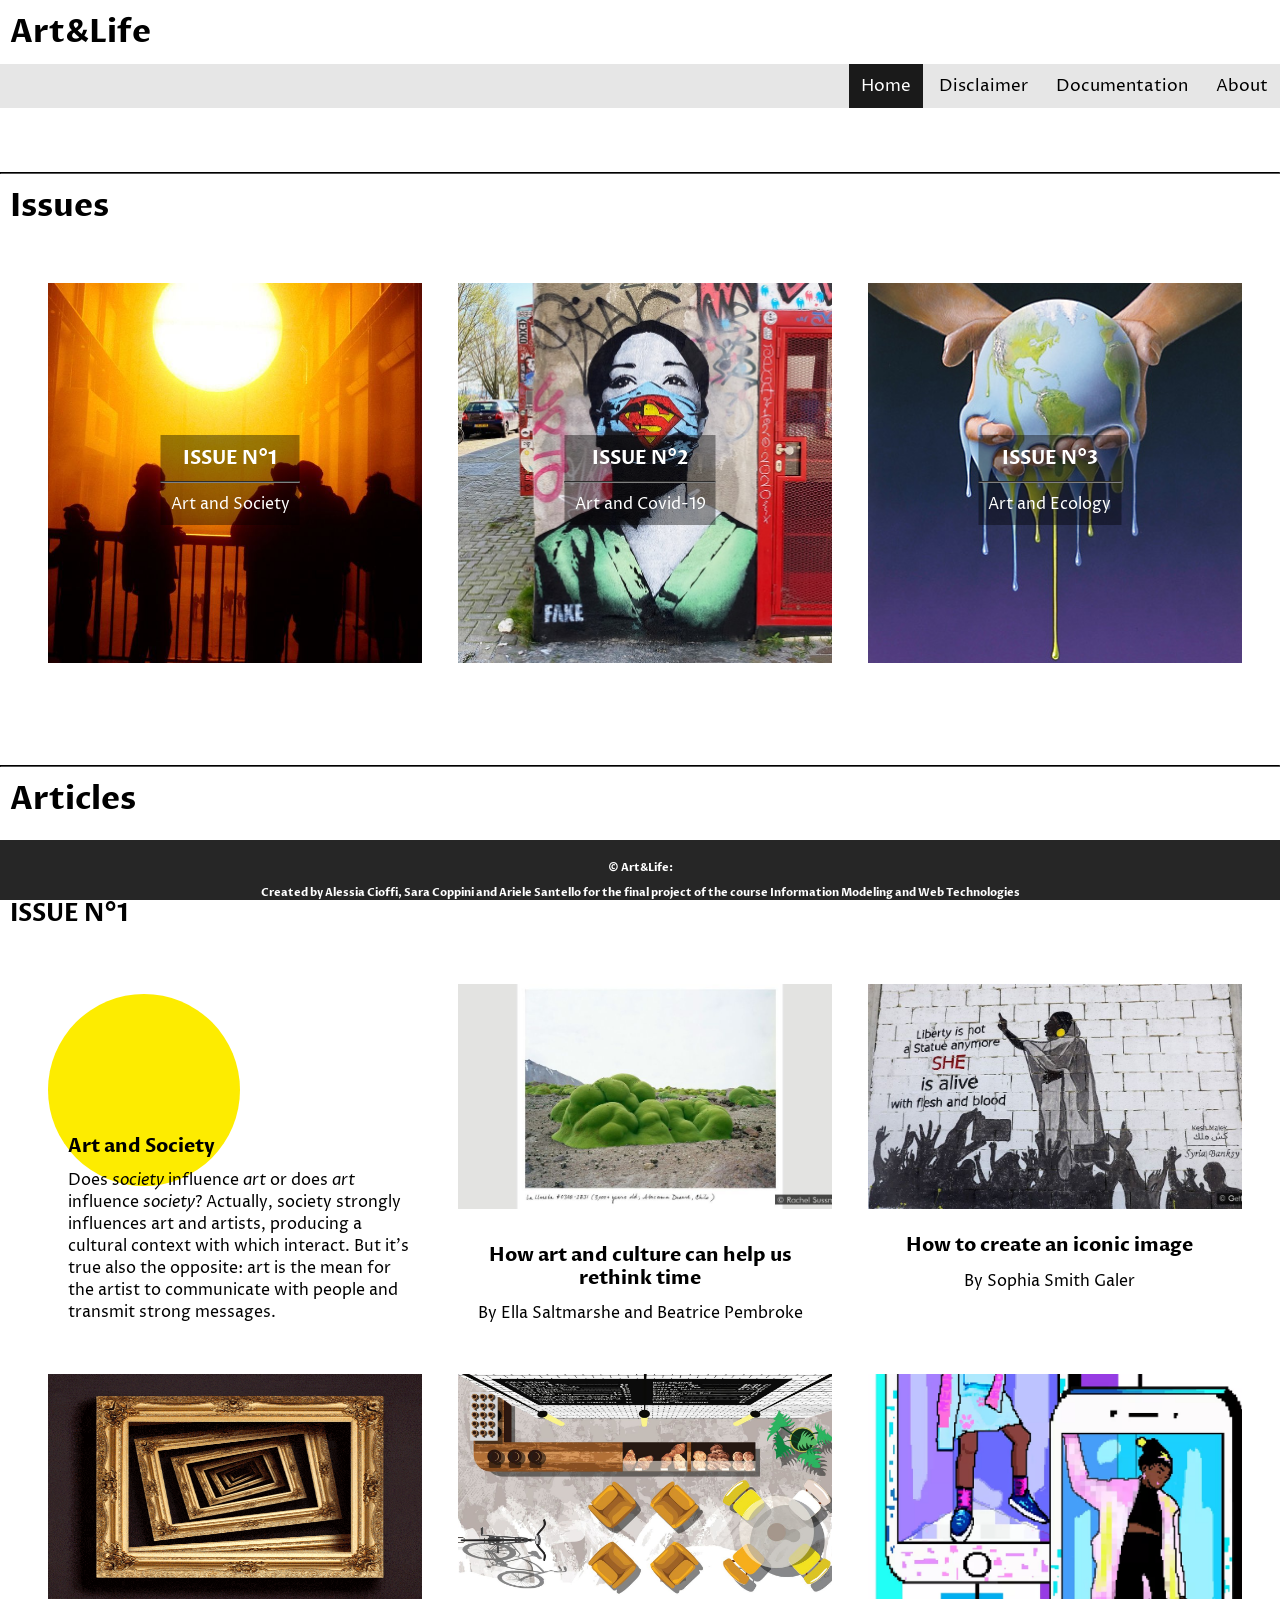
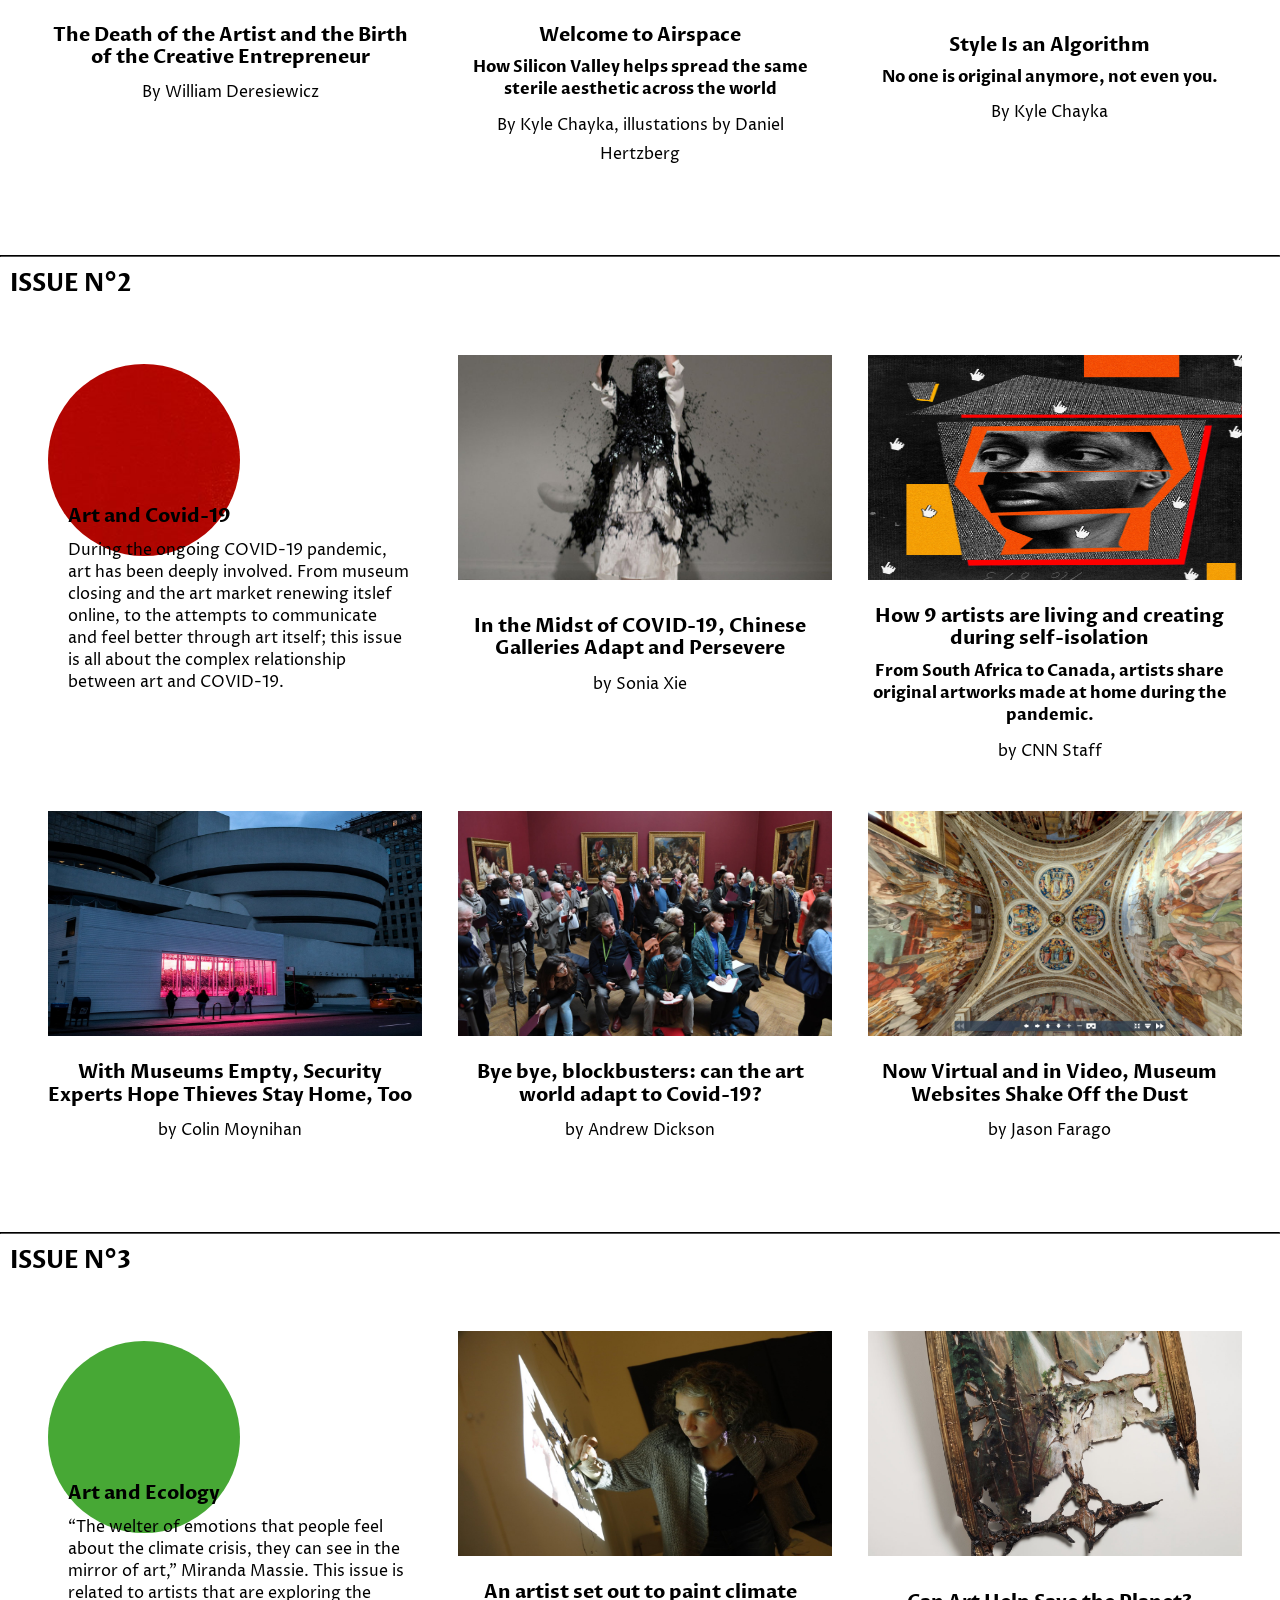
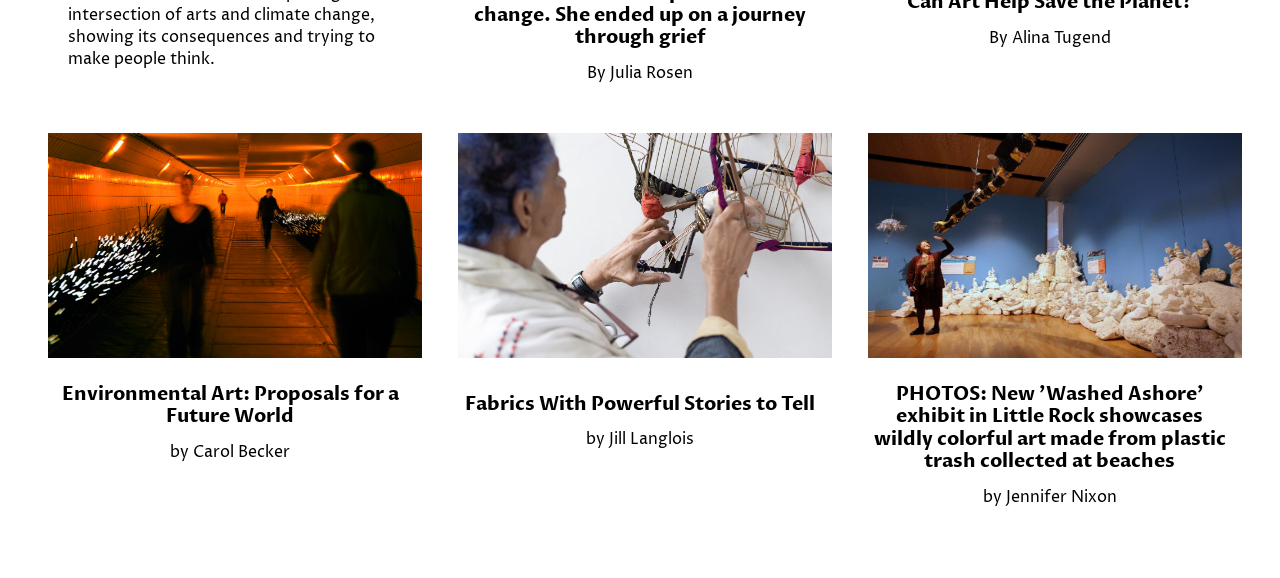
==== commit b12c01d9: "kkk" ====
--- a/index.html
+++ b/index.html
@@ -2,10 +2,10 @@
 <html>
 	<head>
 		<title>Art&amp;Life</title>
-		<link rel="stylesheet" type="text/css" href="IndexStyle.css">
+		<link rel="stylesheet" type="text/css" href="style/IndexStyle.css">
 		<link href="https://fonts.googleapis.com/css2?family=Proza+Libre&display=swap" rel="stylesheet">
 		<meta name="viewport" content="width=device-width, initial-scale=1"> <!-- , user-scalable=no" -->
-		<script src="main.js"></script>
+		<script src="script/main.js"></script>
 	</head>
 	<body>
 		<h1>Art&amp;Life</h1>
@@ -27,7 +27,7 @@
 				<div class="cutPortrait issueTable">
 					<img src="./articles/issue1_art1/art1-img7.jpg">
 				</div>
-				<a href="metadata_model.html#coverPage1">
+				<a href="https://alessia438.github.io/cookbook-cakes/Issue1.html#coverPage1">
 					<div class="t-block">
 					    <h3>ISSUE N°1</h4>
 					    <hr id="new2">
@@ -39,7 +39,7 @@
 				<div class="cutPortrait issueTable">
 					<img src="imgs/cover-issue2.jpg">
 				</div>
-				<a href="metadata_model.html#coverPage2">
+				<a href="https://alessia438.github.io/cookbook-cakes/Issue2.html#coverPage2">
 					<div class="t-block">
 					    <h3>ISSUE N°2</h4>
 					    <hr id="new2">
@@ -51,7 +51,7 @@
 				<div class="cutPortrait issueTable">
 					<img src="imgs/cover3.jpg">
 				</div>
-				<a href="metadata_model.html#coverPage3">
+				<a href="https://alessia438.github.io/cookbook-cakes/Issue3.html#coverPage3">
 					<div class="t-block">
 					    <h3>ISSUE N°3</h4>
 					    <hr id="new2">
@@ -78,7 +78,7 @@
 				</div>
 			</div>
 			<div class="block">
-				<a href="metadata_model.html#article1">
+				<a href="https://alessia438.github.io/cookbook-cakes/Issue1.html#article1">
 					<div class="cutPortrait artTable">
 						<img src="articles/issue1_art1/art1-img1.jpg"> 
 					</div>				 
@@ -88,7 +88,7 @@
 				</a>				
 			</div>
 			<div class="block">
-				<a href="metadata_model.html#article2">
+				<a href="https://alessia438.github.io/cookbook-cakes/Issue1.html#article2">
 					<div class="land artTable">
 						<img src="articles/issue1_art2/art2-img2.jpg"> 
 					</div>					 
@@ -101,7 +101,7 @@
 
 		<div class="row">
 			<div class="block">
-				<a href="metadata_model.html#article3">
+				<a href="https://alessia438.github.io/cookbook-cakes/Issue1.html#article3">
 					<div class="land artTable">
 						<img src="articles/issue1_art3/art3-img1.gif"> 
 					</div>					 
@@ -111,7 +111,7 @@
 				</a>
 			</div>
 			<div class="block">
-				<a href="metadata_model.html#article4">
+				<a href="https://alessia438.github.io/cookbook-cakes/Issue1.html#article4">
 					<div class="land artTable">
 						<img src="articles/issue1_art4/art4-img3.jpg"> 
 					</div>				 
@@ -122,7 +122,7 @@
 				</a>
 			</div>
 			<div class="block">
-				<a href="metadata_model.html#article5">
+				<a href="https://alessia438.github.io/cookbook-cakes/Issue1.html#article5">
 					<div class="cutPortrait artTable">
 						<img src="articles/issue1_art5/art5-img1.webp">
 					</div>					  
@@ -147,7 +147,7 @@
 				</div>
 			</div>
 			<div class="block">
-				<a href="metadata_model.html#article6">
+				<a href="https://alessia438.github.io/cookbook-cakes/Issue2.html#article6">
 					<div class="cutPortrait artTable">
 						<img src="articles/issue2_art1/art1-img9.jpg">
 					</div>				 
@@ -157,7 +157,7 @@
 				</a>
 			</div>
 			<div class="block">
-				<a href="metadata_model.html#article7">
+				<a href="https://alessia438.github.io/cookbook-cakes/Issue2.html#article7">
 					<div class="land artTable">
 						<img src="articles/issue2_art2/art2-img2.jpg">
 					</div>				 
@@ -171,7 +171,7 @@
 
 		<div class="row">
 			<div class="block">
-				<a href="metadata_model.html#article8">
+				<a href="https://alessia438.github.io/cookbook-cakes/Issue2.html#article8">
 					<div class="land artTable">
 						<img src="articles/issue2_art3/art3-img1.jpg">
 					</div>					 
@@ -181,7 +181,7 @@
 				</a>
 			</div>
 			<div class="block">
-				<a href="metadata_model.html#article9">
+				<a href="https://alessia438.github.io/cookbook-cakes/Issue2.html#article9">
 					<div class="land artTable">
 						<img src="articles/issue2_art4/art4-img1.jpg">
 					</div>					 
@@ -191,7 +191,7 @@
 				</a>
 			</div>
 			<div class="block">
-				<a href="metadata_model.html#article10">
+				<a href="https://alessia438.github.io/cookbook-cakes/Issue2.html#article10">
 					<div class="land artTable">
 						<img src="articles/issue2_art5/art5-img1.jpg">
 					</div>				 
@@ -216,7 +216,7 @@
 				</div>
 			</div>
 			<div class="block">
-				<a href="metadata_model.html#article11">
+				<a href="https://alessia438.github.io/cookbook-cakes/Issue3.html#article11">
 					<div class="land artTable">
 						<img src="articles/issue3_art1/art1-img5.jpeg">
 					</div>
@@ -226,7 +226,7 @@
 				</a>	
 			</div>
 			<div class="block">
-				<a href="metadata_model.html#article12">
+				<a href="https://alessia438.github.io/cookbook-cakes/Issue3.html#article12">
 					<div class="cutPortrait artTable">
 						<img src="articles/issue3_art2/art2-img2.jpg">
 					</div>				 
@@ -239,7 +239,7 @@
 
 		<div class="row">
 			<div class="block">
-				<a href="metadata_model.html#article13">
+				<a href="https://alessia438.github.io/cookbook-cakes/Issue3.html#article13">
 					<div class="land artTable">
 						<img src="articles/issue3_art3/art3-img4.jpeg">
 					</div>					 
@@ -249,7 +249,7 @@
 				</a>
 			</div>
 			<div class="block">
-				<a href="metadata_model.html#article14">
+				<a href="https://alessia438.github.io/cookbook-cakes/Issue3.html#article14">
 					<div class="cutPortrait artTable">
 						<img src="articles/issue3_art4/art4-img5.jpg">
 					</div>				 
@@ -259,7 +259,7 @@
 				</a>	
 			</div>
 			<div class="block">
-				<a href="metadata_model.html#article15">
+				<a href="https://alessia438.github.io/cookbook-cakes/Issue3.html#article15">
 					<div class="land artTable">
 						<img src="articles/issue3_art5/art5-gallery15.jpeg">
 					</div>				 
--- a/style/IndexStyle.css
+++ b/style/IndexStyle.css
@@ -0,0 +1,859 @@
+/* global styling */
+@-ms-viewport {
+  width: device-width;
+}
+
+html {
+  box-sizing: border-box;
+}
+
+body {
+  /*display: flex;*/
+  font-family: 'Proza Libre', sans-serif;
+  margin: 0;
+    margin-top: 0px;
+    margin-right: 0px;
+    margin-bottom: 0px;
+    margin-left: 0px;
+  overflow-x:hidden;  /* aggiunto da Ari vediamo se è una cagata*/
+ /* height:2.5rem; */
+}
+
+/* attenzione coi margini: per alcuni elementi si sballa tutto, tipo i div. meglio padding*/
+img, p, h1, h2, h3, h4, h5, h6, hr, br {
+  margin: 10px;
+}
+p.metadataText{
+	margin: 0px;
+	padding-top: 5px;
+}
+
+img{width: 93%;
+border-right: 32px; 
+}
+
+/* styling navbar */
+.topnav {
+  list-style-type: none;
+  overflow: hidden;
+  background-color: #e6e6e6;
+  position: sticky;
+  text-align: right;
+  width: 100%;
+  margin: 0 !important;
+}
+
+.topnav  a {
+  display: inline-block;
+  color: black;
+  padding: 10px 12px;
+  text-decoration: none;
+  font-size: 17px;
+  text-align: center;
+  
+}
+
+.topnav a:hover {
+  background-color: #a6a6a6;
+  color: black;
+}
+    
+.topnav a.active {
+  background-color: #1a1a1a;
+  color: white
+
+}
+
+.topnav .icon {  
+  display: none;
+}
+
+@media screen and (max-width: 500px) {
+      .topnav a {
+      float: none;
+      display: block;
+    }
+}
+    
+
+
+
+
+
+
+
+
+
+/* styling selector */
+/* styling vecchio, non usiamo più questi id 
+.articleMenu {
+  list-style-type: none;
+  overflow: hidden;
+  background-color: #a6a6a6; 
+  position: sticky;
+  text-align: left;
+  width: 100%;
+  margin: 0 !important;
+    }
+
+.articleMenu  a {
+  display: inline-block;
+  color: black;
+  padding: 14px 16px;
+  text-decoration: none;
+  font-size: 17px;
+  text-align: center;
+  
+}
+
+.articleMenu a:hover {
+  background-color: #e6e6e6;
+  color: black;
+}
+    
+.articleMenu a.active {
+  background-color: #1a1a1a;
+  color: white
+
+}
+
+.articleMenu .icon {  
+  display: none;
+}
+
+
+ @media screen and (max-width: 500px) {
+      .articleMenu a {
+      float: none;
+      display: block;
+    }
+}
+ */
+
+/* end styling selector */ 
+
+
+
+
+
+
+
+
+
+
+
+
+
+
+
+
+/* styling divs */
+
+/* the div class "row" is both for issues and articles */
+.row {
+  width: 100%;
+  margin: 0 auto;
+  display: flex;
+  justify-content: center; /* for centering 3 blocks in the center */
+  /* justify-content: space-between;  for large space in between */
+}
+
+
+
+/******* DIVS FOR ISSUES GRID/TABLE *************************************************************************/
+
+/* the div class "issue-block" is only for issues */
+.issue-block {
+  width: 30%;
+  margin: 1%;
+  position: relative;
+  text-align: center;
+  overflow: hidden;
+}
+
+/* the div class "t-block" is for the black rectangle of text for issues */
+.t-block {
+  background: rgb(0,0,0);
+  background: rgba(0,0,0,0.4);
+  color: white;
+  position: absolute;
+  transform: translate(-50%, -50%);
+  top: 50%;
+  left: 50%;
+}
+
+.t-block:hover {font-size: 110%; transition: 0.50s;}
+
+
+
+/***** DIVS FOR ARTICLES GRID/TABLE ************************************************************************/
+
+/* the div class "block" is only for articles */
+.block {
+  width: 30%;
+  margin: 1%;
+  position: relative;
+  text-align: center;
+  overflow: hidden;
+  line-height: 140%;
+}
+
+.block p {
+  line-height: 180%;
+}
+
+.block a { color: #000000; text-decoration: none}
+.block a:visited { color: #2e2e2e; }
+
+/* the div class "artTable" is for images of the articles grid */
+/* this is the styling for the zoom effect on hover */
+.block .artTable {
+  width: 100%;
+  height: auto;
+  overflow: hidden;
+}
+
+.block:hover .artTable img {
+  -webkit-transform: scale(1.2);
+  transform: scale(1.2);
+}
+
+.block .artTable img {
+  width: 100%;
+  -webkit-transition: all 0.7s ease;
+  transition: all 0.7s ease;
+}
+
+/* styling for the hover effect of the hr enlargement */
+.block hr {
+  border: 0;
+  border-top: 2px solid black;
+  width: 0;
+  position: absolute; /* è ciò che fa partire l'animazione dal centro */        
+  margin: 0;
+  transition: width 1s ease-out;
+  -webkit-transition: width 1s ease-out;
+  left: 50%;
+  right: 50%;
+  visibility: hidden;
+}
+
+.block:hover hr {
+  animation: double 2s .2s ease-out;
+  -webkit-animation: double 2s .2s ease-out;
+  visibility: visible;
+}
+
+@keyframes double {
+    0% {width: 0;}
+    100% {width: 70%; right: 30%; left: 15%;}
+}
+
+
+/* the div class "presentation" is only for the articles */
+.presentation {
+  position: relative;
+  width: 30%;
+  margin: 1%;
+}
+
+.presentation-text {
+  position: absolute;
+  transform: translateY(-35%);
+  margin-right: 1%;
+  margin-left: 5%;
+}
+
+.presentation img {
+   border-radius: 50%; 
+   width: 50%;
+   margin-top: 5%;
+}
+
+@media /* only */ screen and (max-width: 820px){
+  .presentation-text {
+    transform: translateY(-25%);
+  }
+}
+
+
+
+
+/* styling the hr */
+#new {
+  display: block;
+  margin-top: 4em;
+  margin-bottom: 0em;
+  margin-left: auto;
+  margin-right: auto;
+  border-width: 1px;
+  border-color: black;
+}
+
+#new2 {
+  display: block;
+  margin-top: 0em;
+  margin-bottom: 0em;
+  margin-left: auto;
+  margin-right: auto;
+  border-width: 0.5px;
+  border-color: gray;
+}
+
+
+  /******* DIVS FOR ARTICLE PAGES *************************************************************************/
+/* styling vecchio, non usiamo più questi id 
+#selector{
+  width: 60%;
+  position: relative;
+  z-index: 1;
+  top: 0;
+  overflow-x: hidden;
+  padding-top: 5px;
+  margin-top: 0px;
+  margin-left: 0px;
+  left: 0;
+}
+
+
+#metadataViewer {
+  width: 40%;
+  position: relative;
+  z-index: 1;
+  top: 0;
+  overflow-x: hidden;
+  padding-top: 5px;
+  margin-top: 0px;
+  margin-right: 0px;
+    right: 0;
+}
+
+#textContent {
+  position: relative;
+  top: 50%;
+  left: 50%;
+  transform: translate(-50%, -50%);
+  text-align: center;
+}
+*/
+
+/* adapting pictures */
+
+/* PC */
+/* @media only screen and (min-width: 701px){ */
+
+  .land{
+    width: 100%;
+    float: left;
+    padding-bottom: 15px;
+  }
+
+  .land img{
+    width: 100%;
+  }
+
+  .cutPortrait {
+    padding-bottom: 15px;
+  }
+
+
+  .cutPortrait img{
+    object-fit: cover;
+    width: 100%;
+  }
+
+  .artTable img{
+    width:100%;
+    height:225px;
+  }
+
+  .issueTable img{
+    width:100%; 
+    height:380px;
+  }
+
+
+
+/* TABLET */
+/* @media only screen and (max-width: 700px) */
+  @media /* only */ screen and (max-width: 700px){
+
+    .row {
+      width: 100%;
+      margin: 0 auto;
+      float: none;
+      display: flex;
+    }
+       
+    .presentation {
+    width: 50%;
+    margin: 1%;
+    }
+
+    .block {
+    width: 50%;
+    }
+
+    /*.presentation img {
+       position: absolute;
+       top: 25%;
+       margin-top: 25%;
+    }*/
+
+    .presentation-text {
+      transform: translateY(-18%);
+    }
+
+    .artTable img {  
+      padding: 5px;
+      max-height: 400px;
+      margin-top: 3em;
+      margin-bottom: 0em;
+      margin-left: 0em;
+      margin-right: 0em;
+    }
+   
+}
+
+
+
+
+/* SMARTPHONE */
+
+  @media screen and (max-width: 550px){
+
+    .row {
+  	  width: 100%;
+  	  margin: 0 auto;
+  	  float: none;
+      display: block;
+      overflow: hidden; /*va bene??*/
+  	}
+
+    .issue-block, .block {
+   	  width: 100%;
+  	}
+
+  	.block h4{
+  		display: none;
+  	}
+
+  	.presentation {
+    	width: 100%;
+    	position: center;
+    	text-align: center;
+    	display: block;
+  	}
+
+  	.presentation-text {
+    	vertical-align: middle;
+    	text-align: justify;
+    	transform: translateY(-100%);
+      margin-left: 1%;
+  	}
+
+  	.presentation-text h3{
+  		text-align: center;
+  	}
+
+  	.land{
+    }
+
+    .land img {
+      object-fit: cover;
+      width: 100%;
+    }
+
+  	.artTable img {
+  	  display: block;
+      width: 100%; 
+      max-height: 400px;
+      margin-top: 3em;
+      margin-bottom: 0em;
+      margin-left: 0em;
+      margin-right: 0em;
+  	}
+
+  	.issueTable img {
+  	  display: block;
+      width: 100%; 
+      max-height:350px;
+      margin-bottom: 50px;
+      margin-top: 4em;
+      margin-left: 0em;
+      margin-right: 0em;
+      }
+
+    .footer {
+      font-size: small;
+    }
+
+
+}
+
+
+
+
+.footer {
+  text-align: justify;
+  text-align: center;
+  font-size: small;
+  padding-top: 10px;
+  padding-bottom: 10px;
+  background: rgba(38, 38, 38);
+  color: white;
+  margin-top: 0em;  /* or 0em;  */
+  margin-bottom: 0em;
+  margin-left: 0em;
+  margin-right: 0em;  /* modifiche per tenere sotto il footer */
+  position: absolute; 
+  bottom: 0; /* togliendo bottom:0 viene su safari*/
+  width: 100%;
+  height: 2.5rem;
+  /* per fissarlo sotto con FLEX --> BODY DISPLAY: FLEX;
+  flex-shrink: 0; */
+}
+.footer a{text-decoration: none;}
+.footer a:link{color:white;}
+.footer a:hover{color:white;}
+.footer a:active{color:white;}
+.footer a:visited{color:white;}
+
+
+
+
+/* tables cells separated equally: non servono più
+.issues tr td {
+  width:33.3333%;
+}
+
+.articles tr td {
+  width:33.3333%;
+}
+
+Container holding the image and the text: non servono più 
+.container {
+  position: relative;
+  display: inline-block;
+}
+
+Bottom right text
+.text-block {
+  position: absolute;
+  bottom: 25%; 
+  right: 35%; 
+  background: rgb(0,0,0);
+  background: rgba(0,0,0,0.2);
+  color: white;
+  text-align: center;
+  padding-left: 20px;
+  padding-right: 20px;
+}
+
+.text-block:hover, .text-block:active {font-size: 110%; transition: 0.50s;}
+
+*/
+
+
+/* STYLING DI METDADATA_MODEL.HTML */
+      
+
+/* styling selector navbar */
+      
+.dropdown:hover{cursor:pointer;}
+
+#selectorNav {
+  list-style-type: none;
+  margin: 0;
+  padding: 0;
+  overflow: hidden;
+  background-color: #bfbfbf;
+  /* position: sticky;
+  width: 100%; */
+}
+/* per rendere sticky la navbar del selector*/
+
+/* 
+.sticky {
+  position: fixed;
+  top: 0;
+  width: 100%;
+}
+
+.sticky + .content {
+  padding-top: 60px;
+}
+*/
+
+
+/* per rendere sticky la navbar del selector con JS*/
+
+/*
+<script>
+window.onscroll = function() {myFunction()};
+
+var selectorNav = document.getElementById("selectorNav");
+var sticky = selectorNav.offsetTop;
+
+function myFunction() {
+  if (window.pageYOffset >= sticky) {
+    selectorNav.classList.add("sticky")
+  } else {
+    selectorNav.classList.remove("sticky");
+  }
+}
+</script>
+*/
+
+#selectorNav > li {
+  display: inline-block;
+}
+
+#Origin, .dropbtn {
+  display: inline-block;
+  color: black;
+  text-align: center;
+  padding: 10px 12px;
+  text-decoration: none;
+  /* font-size: 17px; */
+}
+
+#selectorNav > li a:hover, .dropdown:hover .dropbtn {
+  background-color: #a6a6a6;
+  color: black;
+}
+
+.dropdown-content {
+  display: none;
+  position: absolute;
+  background-color: #bfbfbf;
+  min-width: 160px;
+  box-shadow: 0px 0px 16px 0px rgba(0,0,0,0.2);
+  z-index: 1;
+}
+
+.dropdown-content a {
+  color: black;
+  padding: 10px 12px;
+  text-decoration: none;
+  display: block;
+  text-align: left;
+}
+
+.dropdown-content a:hover {background-color: #a6a6a6;}
+
+.dropdown:hover .dropdown-content {
+  display: block;
+}
+
+
+
+
+
+
+
+
+
+
+/* contenitore di #content e #metadata, se si aggiunge margine a uno dei due non stanno più allineati */
+#flex-container {
+  display: flex;
+  flex-wrap: wrap;
+  flex-direction: row;
+  justify-content: space-between;
+}
+
+/* @media (min-width: 768px) */
+#content {
+  position: relative;
+  height: 35.85em;
+ /* padding-left: 15px;  per farci stare il bottone prevArticle */
+  flex: 0 0 70%;
+  max-width: 70%;
+  border-right: 2px solid;
+}
+
+#metadata {
+  position: relative;
+  height: 35.85em;
+  overflow: scroll;
+  flex: 0 0 28%;
+  max-width: 28%;
+}
+
+
+
+/*extra per la navbar generale
+
+@media (min-width: 992px)
+.navbar-expand-lg {
+    -ms-flex-flow: row nowrap;
+    flex-flow: row nowrap;
+    -ms-flex-pack: start;
+    justify-content: flex-start;
+}
+
+.topnav {
+    position: relative;
+    display: -ms-flexbox;
+    display: flex;
+    -ms-flex-wrap: wrap;
+    flex-wrap: wrap;
+    -ms-flex-align: center;
+    align-items: center;
+    -ms-flex-pack: justify;
+    justify-content: space-between;
+    padding: .5rem 1rem;
+}*/
+
+/* extra per selectorNav */
+/* selectorNav {
+    position: -webkit-sticky;
+    position: sticky;
+    top: 0;
+    width: 100%;
+    background-color: white;
+    z-index: 1500;
+    border-bottom: 4px solid black;
+    padding-top: 5px;
+    height: 60px;
+    font-size: 18px;
+}
+.sticky-top {
+    position: -webkit-sticky;
+    position: sticky;
+    top: 0;
+    z-index: 1020;
+}*/
+
+
+
+
+
+
+
+
+
+button#prev, button#next  {
+  background: rgba(0,0,0,0.4);
+  padding-left: 5px;
+  padding-right: 5px;
+  border: 0;
+  border-radius: 15%;
+}
+
+#prev {
+  top: 15px;
+  z-index: 1;
+  position: absolute;
+  left: 2px;
+}
+  
+#next {
+  top: 15px;
+  z-index: 1;
+  position: absolute;
+  right: 2px;
+}
+
+
+
+
+
+
+
+
+/* METTIAMO IN BLOCK TUTTI I DIV DEGLI ARTICOLI E DELLE COVER */
+#coverPage1, #coverPage2, #coverPage3 { display: none; } 
+
+#coverPage1:target, #coverPage2:target, #coverPage3:target { display: block; }
+
+
+#article1:target, #article2:target, #article3:target, #article4:target, #article5:target, #article6:target, #article7:target, #article8:target, #article9:target, #article10:target, #article11:target, #article12:target, #article13:target, #article14:target, #article15:target { display: block; }
+
+
+
+
+
+.article {
+  /* padding necessario per i bottoni prev e next
+  padding-left: 30px;
+  padding-right: 32px; */
+  display: none;
+}
+
+
+
+
+[onClick] {cursor:pointer;}
+span[onclick] {cursor:pointer;}
+
+#wikiButton {
+  border: solid 1px #000000;
+  padding: 3px;
+  margin: 8px;
+  display: inline-block;
+}
+/*
+#listIssue {
+  width: 350px;
+  padding-inline-start: 0px;
+}
+*/
+#listIssue {
+    width: 20em;
+    padding-inline-start: 0px;
+}
+
+#listIssue>li {
+  font-size: 17px;
+  border: 2px solid black;
+  padding-top: 5px;
+  padding-bottom: 5px;
+  /*padding-left: 5px;*/
+  margin-bottom: 5px;
+  text-align: center;
+}
+
+#listIssue li ul{
+  font-size: 16px;
+  list-style-type: none;
+  border: 1px solid black;
+  /*padding-top: 10px;
+  padding-bottom: 10px;
+  padding-left: 5px;*/
+  margin-top: 5px;
+  padding-inline-start: 0px;
+}
+
+li ul li{font-size: 15px;}
+
+button#sort, button#appearanceSort, button#frequencySort {
+	font-size: 12px;
+	letter-spacing: 2px;
+	padding: 1em 1em;
+  border-color: aquamarine;
+	color: aquamarine;
+  border: 2px solid;
+	background: transparent;
+}
+
+button#sort:hover, button#appearanceSort:hover, button#frequencySort:hover {
+  background-color:aquamarine;
+  border-color: aquamarine;
+  color: black;	
+  font-weight:bold;
+}
+
+
+
+
+
+
+
+
+
+
+
+
+
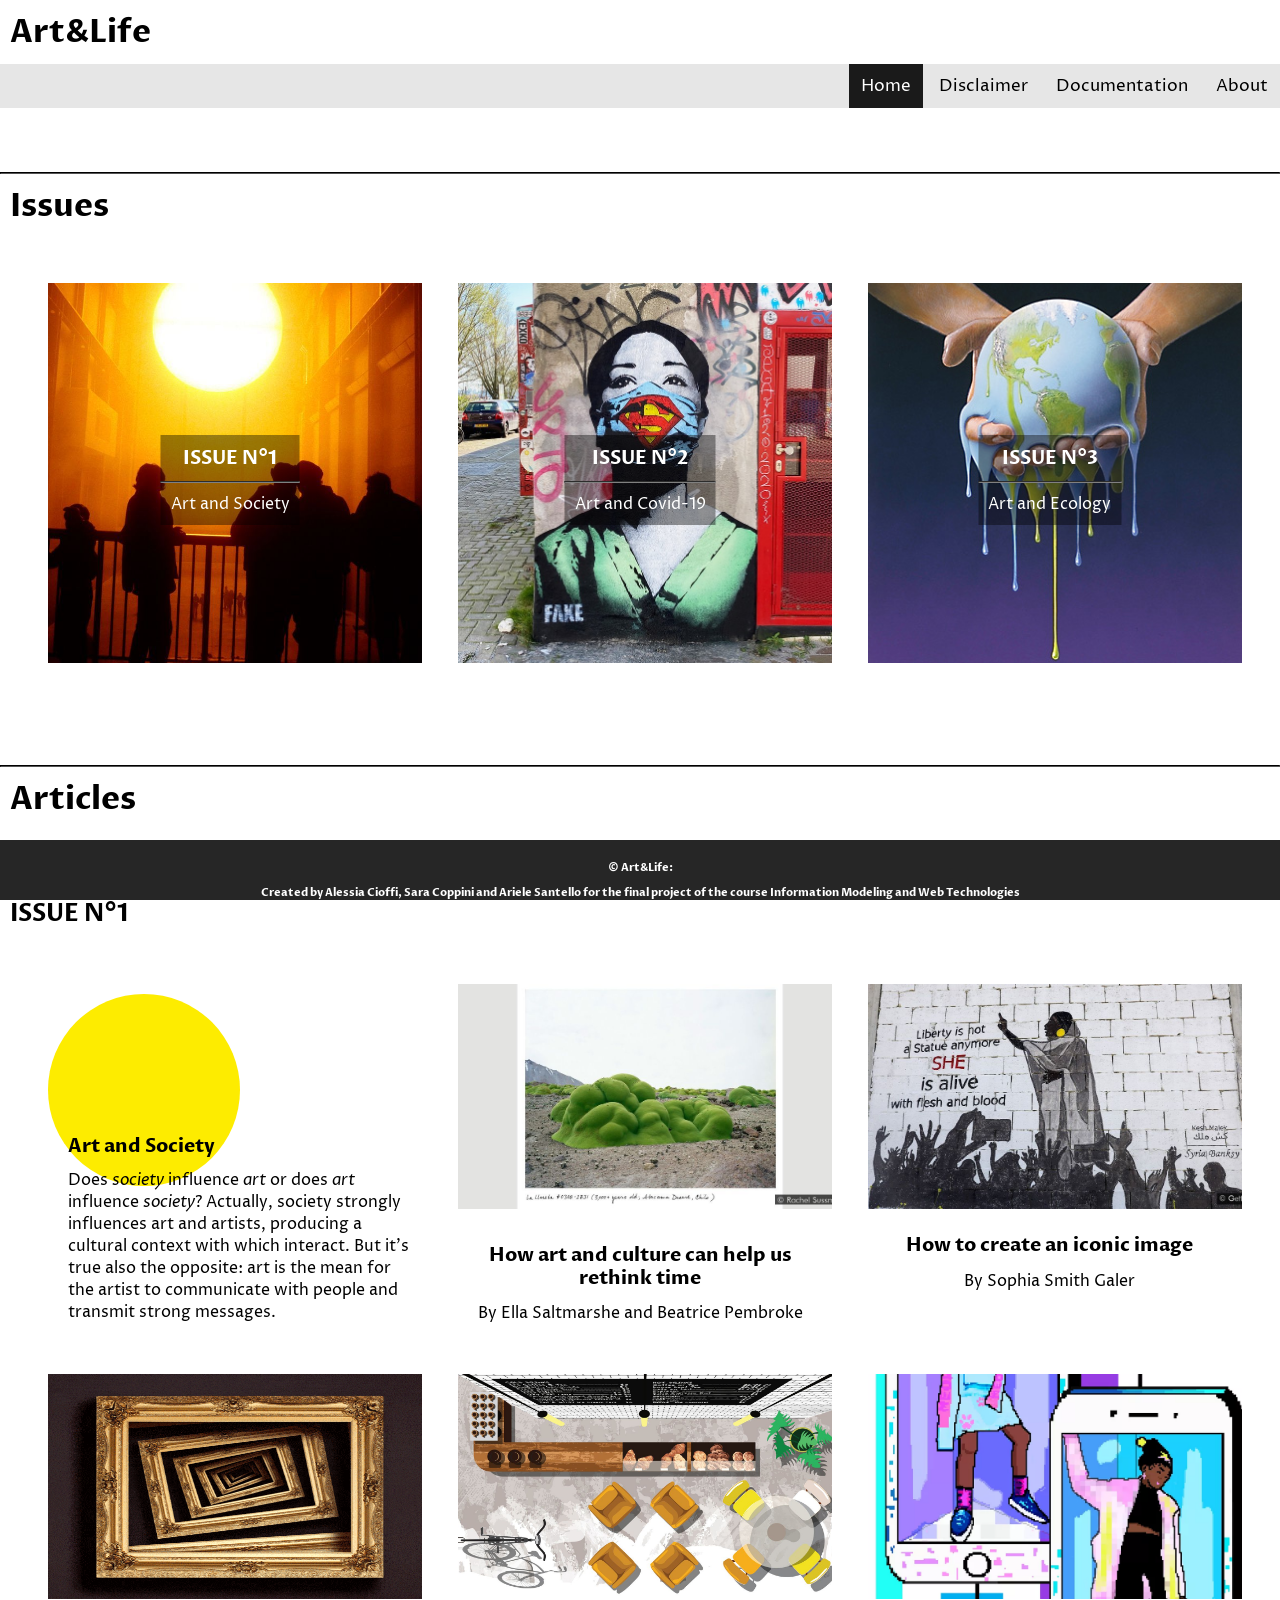
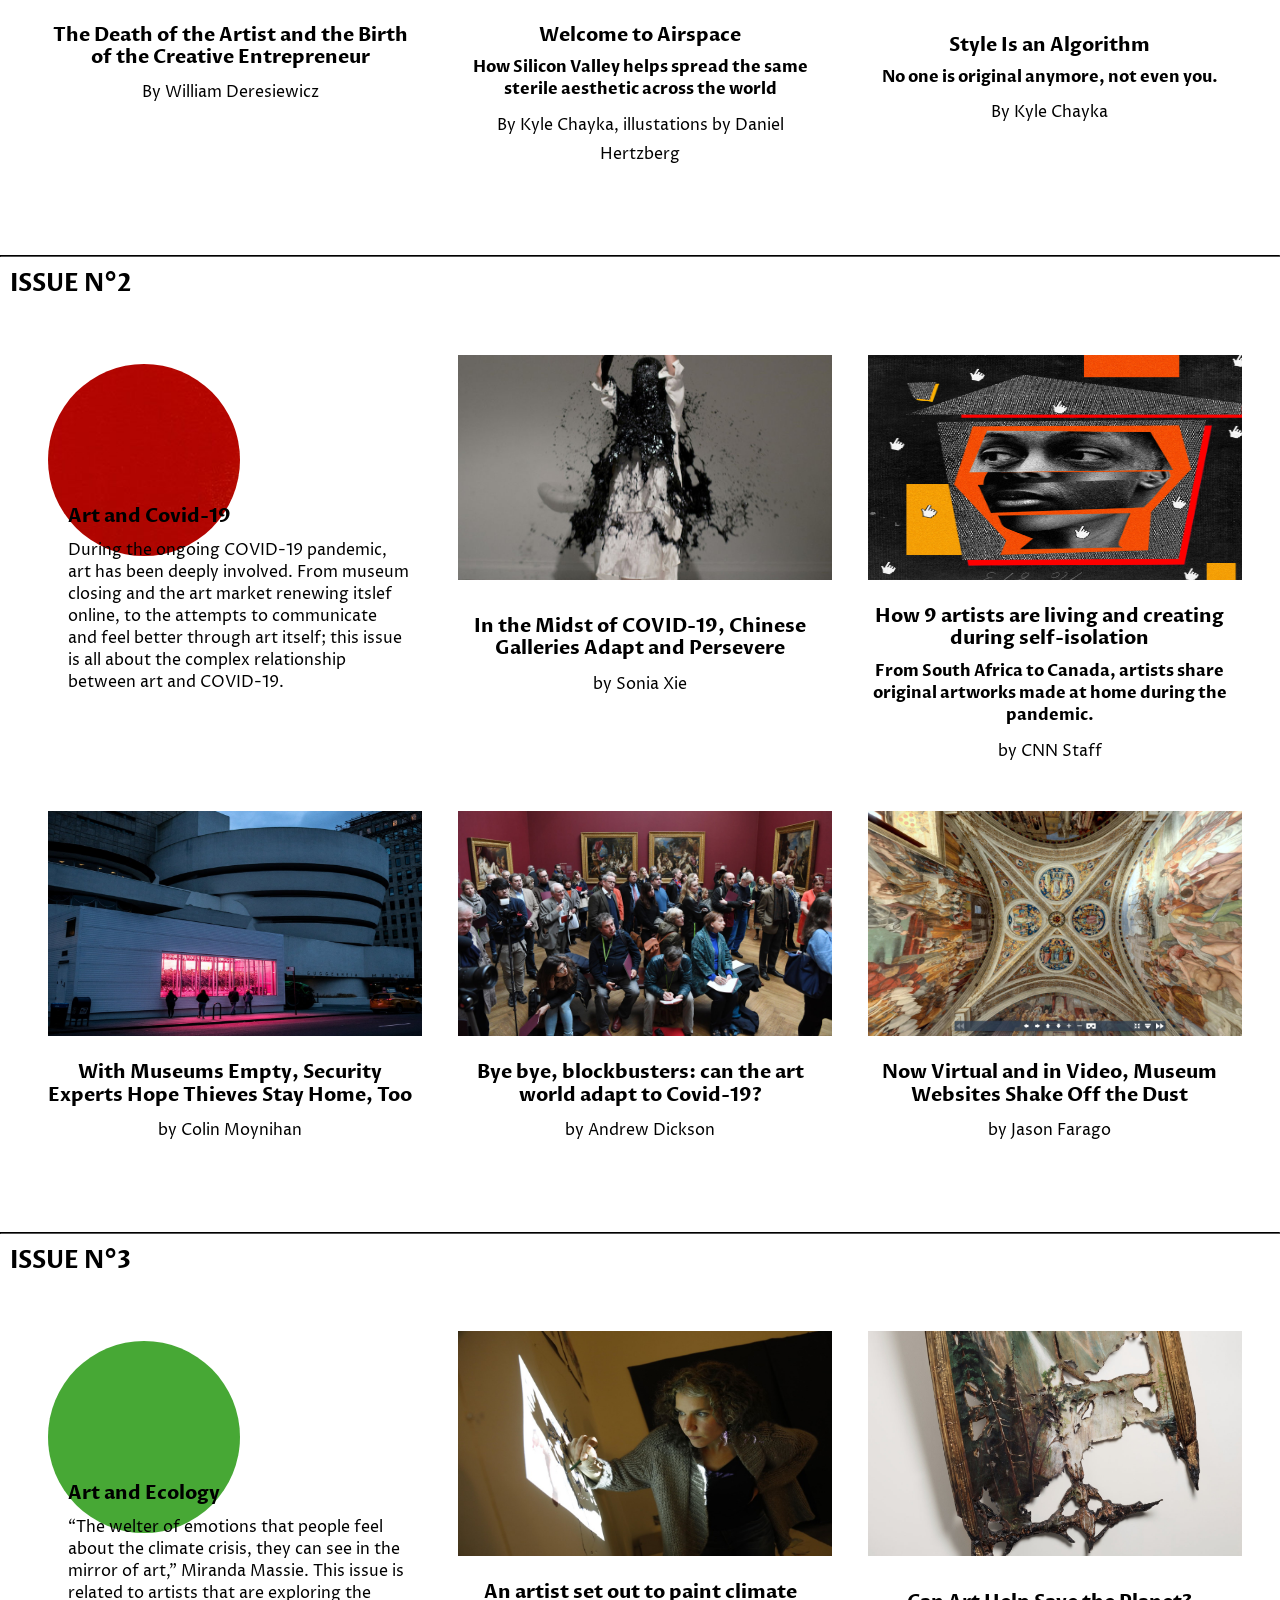
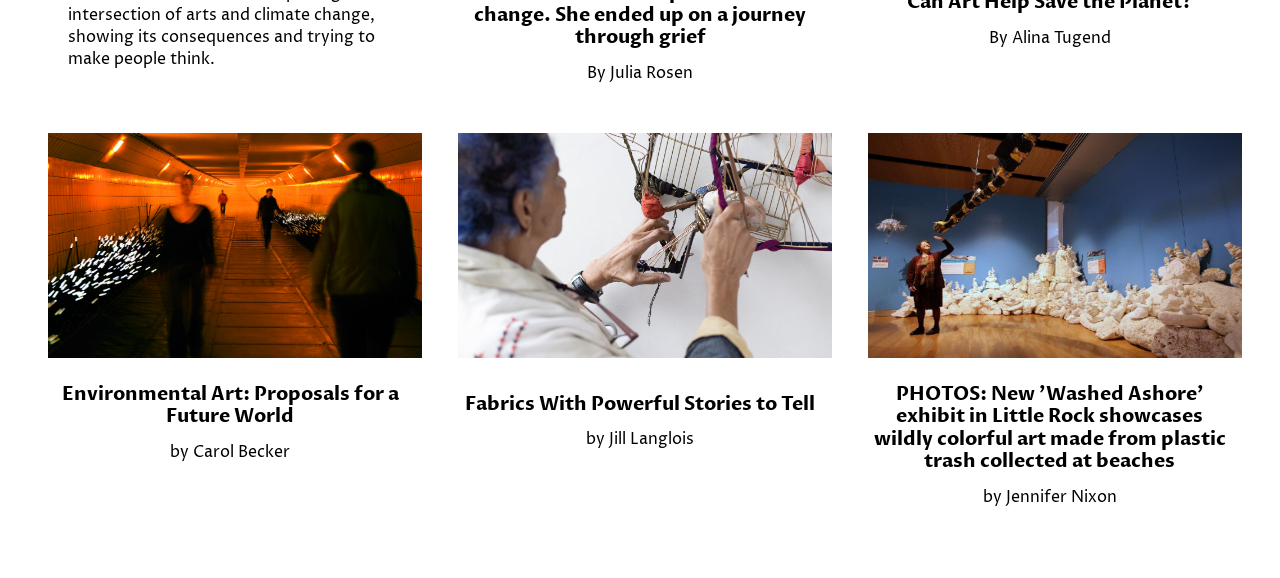
==== commit 4c5602fb: "Update index.html" ====
--- a/index.html
+++ b/index.html
@@ -27,7 +27,7 @@
 				<div class="cutPortrait issueTable">
 					<img src="./articles/issue1_art1/art1-img7.jpg">
 				</div>
-				<a href="https://alessia438.github.io/cookbook-cakes/Issue1.html#coverPage1">
+				<a href="Issue1.html#coverPage1">
 					<div class="t-block">
 					    <h3>ISSUE N°1</h4>
 					    <hr id="new2">
@@ -39,7 +39,7 @@
 				<div class="cutPortrait issueTable">
 					<img src="imgs/cover-issue2.jpg">
 				</div>
-				<a href="https://alessia438.github.io/cookbook-cakes/Issue2.html#coverPage2">
+				<a href="Issue2.html#coverPage2">
 					<div class="t-block">
 					    <h3>ISSUE N°2</h4>
 					    <hr id="new2">
@@ -51,7 +51,7 @@
 				<div class="cutPortrait issueTable">
 					<img src="imgs/cover3.jpg">
 				</div>
-				<a href="https://alessia438.github.io/cookbook-cakes/Issue3.html#coverPage3">
+				<a href="Issue3.html#coverPage3">
 					<div class="t-block">
 					    <h3>ISSUE N°3</h4>
 					    <hr id="new2">
@@ -78,7 +78,7 @@
 				</div>
 			</div>
 			<div class="block">
-				<a href="https://alessia438.github.io/cookbook-cakes/Issue1.html#article1">
+				<a href="Issue1.html#article1">
 					<div class="cutPortrait artTable">
 						<img src="articles/issue1_art1/art1-img1.jpg"> 
 					</div>				 
@@ -88,7 +88,7 @@
 				</a>				
 			</div>
 			<div class="block">
-				<a href="https://alessia438.github.io/cookbook-cakes/Issue1.html#article2">
+				<a href="Issue1.html#article2">
 					<div class="land artTable">
 						<img src="articles/issue1_art2/art2-img2.jpg"> 
 					</div>					 
@@ -101,7 +101,7 @@
 
 		<div class="row">
 			<div class="block">
-				<a href="https://alessia438.github.io/cookbook-cakes/Issue1.html#article3">
+				<a href="Issue1.html#article3">
 					<div class="land artTable">
 						<img src="articles/issue1_art3/art3-img1.gif"> 
 					</div>					 
@@ -111,7 +111,7 @@
 				</a>
 			</div>
 			<div class="block">
-				<a href="https://alessia438.github.io/cookbook-cakes/Issue1.html#article4">
+				<a href="Issue1.html#article4">
 					<div class="land artTable">
 						<img src="articles/issue1_art4/art4-img3.jpg"> 
 					</div>				 
@@ -122,7 +122,7 @@
 				</a>
 			</div>
 			<div class="block">
-				<a href="https://alessia438.github.io/cookbook-cakes/Issue1.html#article5">
+				<a href="Issue1.html#article5">
 					<div class="cutPortrait artTable">
 						<img src="articles/issue1_art5/art5-img1.webp">
 					</div>					  
@@ -147,7 +147,7 @@
 				</div>
 			</div>
 			<div class="block">
-				<a href="https://alessia438.github.io/cookbook-cakes/Issue2.html#article6">
+				<a href="Issue2.html#article6">
 					<div class="cutPortrait artTable">
 						<img src="articles/issue2_art1/art1-img9.jpg">
 					</div>				 
@@ -157,7 +157,7 @@
 				</a>
 			</div>
 			<div class="block">
-				<a href="https://alessia438.github.io/cookbook-cakes/Issue2.html#article7">
+				<a href="Issue2.html#article7">
 					<div class="land artTable">
 						<img src="articles/issue2_art2/art2-img2.jpg">
 					</div>				 
@@ -171,7 +171,7 @@
 
 		<div class="row">
 			<div class="block">
-				<a href="https://alessia438.github.io/cookbook-cakes/Issue2.html#article8">
+				<a href="Issue2.html#article8">
 					<div class="land artTable">
 						<img src="articles/issue2_art3/art3-img1.jpg">
 					</div>					 
@@ -181,7 +181,7 @@
 				</a>
 			</div>
 			<div class="block">
-				<a href="https://alessia438.github.io/cookbook-cakes/Issue2.html#article9">
+				<a href="Issue2.html#article9">
 					<div class="land artTable">
 						<img src="articles/issue2_art4/art4-img1.jpg">
 					</div>					 
@@ -191,7 +191,7 @@
 				</a>
 			</div>
 			<div class="block">
-				<a href="https://alessia438.github.io/cookbook-cakes/Issue2.html#article10">
+				<a href="Issue2.html#article10">
 					<div class="land artTable">
 						<img src="articles/issue2_art5/art5-img1.jpg">
 					</div>				 
@@ -216,7 +216,7 @@
 				</div>
 			</div>
 			<div class="block">
-				<a href="https://alessia438.github.io/cookbook-cakes/Issue3.html#article11">
+				<a href="Issue3.html#article11">
 					<div class="land artTable">
 						<img src="articles/issue3_art1/art1-img5.jpeg">
 					</div>
@@ -226,7 +226,7 @@
 				</a>	
 			</div>
 			<div class="block">
-				<a href="https://alessia438.github.io/cookbook-cakes/Issue3.html#article12">
+				<a href="Issue3.html#article12">
 					<div class="cutPortrait artTable">
 						<img src="articles/issue3_art2/art2-img2.jpg">
 					</div>				 
@@ -239,7 +239,7 @@
 
 		<div class="row">
 			<div class="block">
-				<a href="https://alessia438.github.io/cookbook-cakes/Issue3.html#article13">
+				<a href="Issue3.html#article13">
 					<div class="land artTable">
 						<img src="articles/issue3_art3/art3-img4.jpeg">
 					</div>					 
@@ -249,7 +249,7 @@
 				</a>
 			</div>
 			<div class="block">
-				<a href="https://alessia438.github.io/cookbook-cakes/Issue3.html#article14">
+				<a href="Issue3.html#article14">
 					<div class="cutPortrait artTable">
 						<img src="articles/issue3_art4/art4-img5.jpg">
 					</div>				 
@@ -259,7 +259,7 @@
 				</a>	
 			</div>
 			<div class="block">
-				<a href="https://alessia438.github.io/cookbook-cakes/Issue3.html#article15">
+				<a href="Issue3.html#article15">
 					<div class="land artTable">
 						<img src="articles/issue3_art5/art5-gallery15.jpeg">
 					</div>				 
